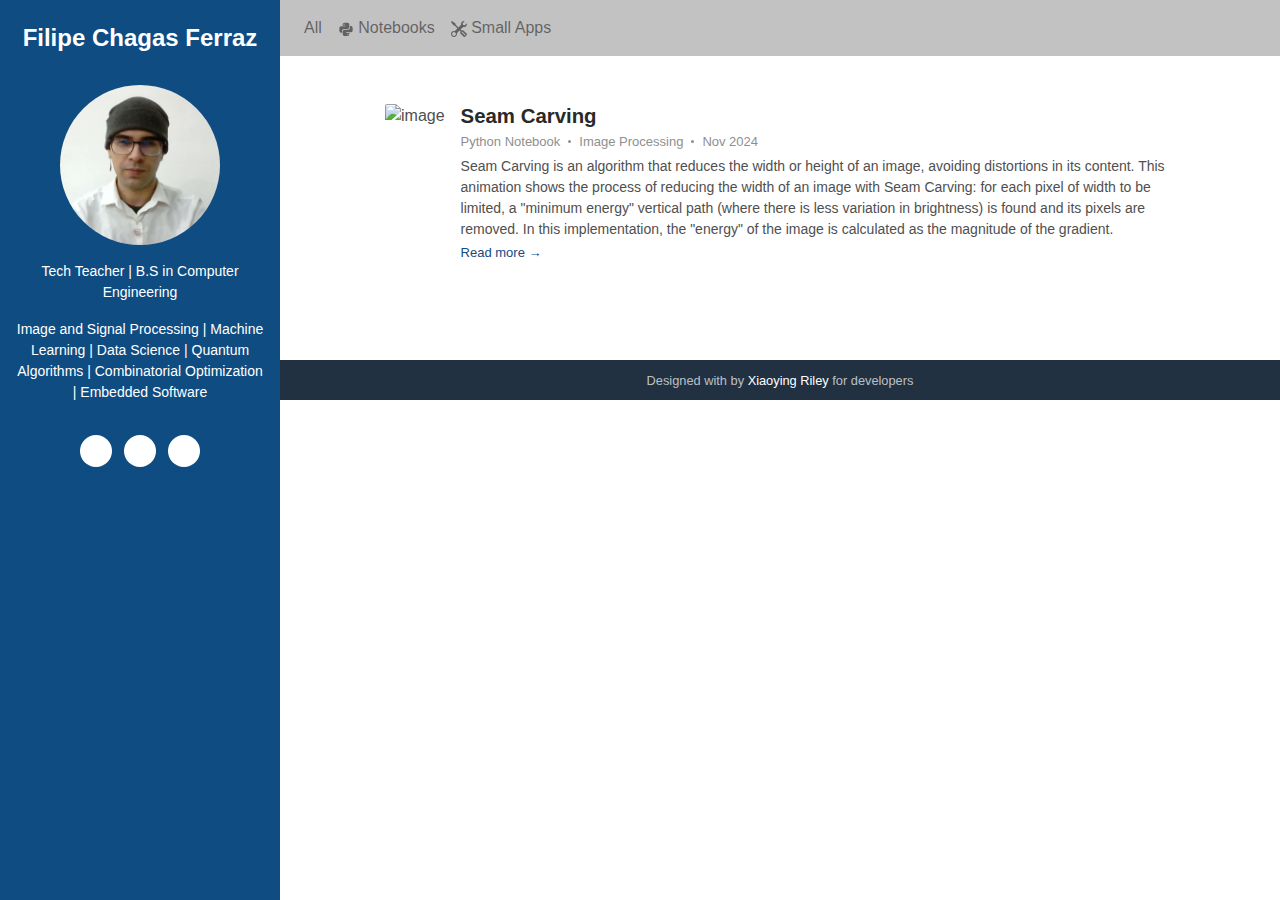
==== website/index.html @ 50ee6783 "Website implemented" ====
<!DOCTYPE html>
<html lang="en"> 
<head>
    <title>
Filipe Chagas Ferraz Website
</title>
    
    <!-- Meta -->
    <meta charset="utf-8">
    <meta http-equiv="X-UA-Compatible" content="IE=edge">
    <meta name="viewport" content="width=device-width, initial-scale=1.0">
    <meta name="description" content="Blog Template">
    <meta name="author" content="Xiaoying Riley at 3rd Wave Media">    
    <link rel="shortcut icon" href="favicon.ico"> 
    
    <!-- FontAwesome JS-->
	<link rel="stylesheet" href="https://cdn.jsdelivr.net/gh/jpswalsh/academicons@1/css/academicons.min.css">
    <script defer src="https://use.fontawesome.com/releases/v5.7.1/js/all.js" integrity="sha384-eVEQC9zshBn0rFj4+TU78eNA19HMNigMviK/PU/FFjLXqa/GKPgX58rvt5Z8PLs7" crossorigin="anonymous"></script>
    
    <!-- Theme CSS -->  
    <link id="theme-style" rel="stylesheet" href="assets/css/theme-1.css">

</head> 

<body>
    <header class="header text-center">	    
	    <h1 class="blog-name pt-lg-4 mb-0"><a href="index.html">Filipe Chagas Ferraz</a></h1>
        
	    <nav class="navbar navbar-expand-lg navbar-dark" >
			<button class="navbar-toggler" type="button" data-toggle="collapse" data-target="#navigation" aria-controls="navigation" aria-expanded="false" aria-label="Toggle navigation">
			<span class="navbar-toggler-icon"></span>
			</button>

			<div id="navigation" class="collapse navbar-collapse flex-column" >
				<div class="profile-section pt-3 pt-lg-0">
				    <img class="profile-image mb-3 rounded-circle mx-auto" src="assets/images/profile.png" alt="image" >			
					
					<div class="bio mb-3">
						<p>Tech Teacher | B.S in Computer Engineering</p>
						<p class="font-weight-lighter">
							Image and Signal Processing | 
							Machine Learning | 
							Data Science | 
							Quantum Algorithms | 
							Combinatorial Optimization | 
							Embedded Software
						</p>
						  
					</div><!--//bio-->

					<ul class="social-list list-inline py-3 mx-auto">
			            <li class="list-inline-item"><a target="_blank" href="https://www.linkedin.com/in/filipe-chagas-ferraz-16a9371b8"><i class="fab fa-linkedin-in fa-fw"></i></a></li>
			            <li class="list-inline-item"><a target="_blank" href="https://github.com/FilipeChagasDev"><i class="fab fa-github-alt fa-fw"></i></a></li>
						<li class="list-inline-item"><a target="_blank" href="http://lattes.cnpq.br/7233761093126361"><i class="ai ai-lattes"></i></a></li>
			        </ul><!--//social-list-->
			        <!--<hr>--> 
				</div><!--//profile-section-->
			</div>
		</nav>
    </header>
    
    <div class="main-wrapper">

		
<nav class="navbar navbar-expand-lg navbar-light bg-light ">
	<!--<a class="navbar-brand" href="#">Contents</a>-->
	<button class="navbar-toggler" type="button" data-toggle="collapse" data-target="#navbarNavDropdown"
		aria-controls="navbarNavDropdown" aria-expanded="false" aria-label="Toggle navigation">
		<span class="navbar-toggler-icon"></span>
	</button>
	<div class="collapse navbar-collapse" id="navbarNavDropdown">
		<ul class="navbar-nav">
			<li class="nav-item">
				<a class="nav-link" href="#" onclick="resetFilters()">
					All
				</a>
			</li>
			<li class="nav-item">
				<a class="nav-link" href="#" onclick="filterContentType('Python Notebook')">
					<svg xmlns="http://www.w3.org/2000/svg" width="1em" height="1em" viewBox="0 0 24 24">
						<path fill="currentColor"
							d="M19.14 7.5A2.86 2.86 0 0 1 22 10.36v3.78A2.86 2.86 0 0 1 19.14 17H12c0 .39.32.96.71.96H17v1.68a2.86 2.86 0 0 1-2.86 2.86H9.86A2.86 2.86 0 0 1 7 19.64v-3.75a2.85 2.85 0 0 1 2.86-2.85h5.25a2.85 2.85 0 0 0 2.85-2.86V7.5zm-4.28 11.79c-.4 0-.72.3-.72.89s.32.71.72.71a.71.71 0 0 0 .71-.71c0-.59-.32-.89-.71-.89m-10-1.79A2.86 2.86 0 0 1 2 14.64v-3.78A2.86 2.86 0 0 1 4.86 8H12c0-.39-.32-.96-.71-.96H7V5.36A2.86 2.86 0 0 1 9.86 2.5h4.28A2.86 2.86 0 0 1 17 5.36v3.75a2.85 2.85 0 0 1-2.86 2.85H8.89a2.85 2.85 0 0 0-2.85 2.86v2.68zM9.14 5.71c.4 0 .72-.3.72-.89s-.32-.71-.72-.71c-.39 0-.71.12-.71.71s.32.89.71.89" />
					</svg>
					Notebooks
				</a>
			</li>
			<li class="nav-item">
				<a class="nav-link" href="#" onclick="filterContentType('Small App')">
					<svg xmlns="http://www.w3.org/2000/svg" width="16" height="16" fill="currentColor"
						class="bi bi-tools" viewBox="0 0 16 16">
						<path
							d="M1 0 0 1l2.2 3.081a1 1 0 0 0 .815.419h.07a1 1 0 0 1 .708.293l2.675 2.675-2.617 2.654A3.003 3.003 0 0 0 0 13a3 3 0 1 0 5.878-.851l2.654-2.617.968.968-.305.914a1 1 0 0 0 .242 1.023l3.27 3.27a.997.997 0 0 0 1.414 0l1.586-1.586a.997.997 0 0 0 0-1.414l-3.27-3.27a1 1 0 0 0-1.023-.242L10.5 9.5l-.96-.96 2.68-2.643A3.005 3.005 0 0 0 16 3q0-.405-.102-.777l-2.14 2.141L12 4l-.364-1.757L13.777.102a3 3 0 0 0-3.675 3.68L7.462 6.46 4.793 3.793a1 1 0 0 1-.293-.707v-.071a1 1 0 0 0-.419-.814zm9.646 10.646a.5.5 0 0 1 .708 0l2.914 2.915a.5.5 0 0 1-.707.707l-2.915-2.914a.5.5 0 0 1 0-.708M3 11l.471.242.529.026.287.445.445.287.026.529L5 13l-.242.471-.026.529-.445.287-.287.445-.529.026L3 15l-.471-.242L2 14.732l-.287-.445L1.268 14l-.026-.529L1 13l.242-.471.026-.529.445-.287.287-.445.529-.026z" />
					</svg>
					Small Apps
				</a>
			</li>
			<!--
		<li class="nav-item dropdown">
		  <a class="nav-link dropdown-toggle" href="#" role="button" data-toggle="dropdown" aria-expanded="false">
			Dropdown link
		  </a>
		  <div class="dropdown-menu">
			<a class="dropdown-item" href="#">Action</a>
			<a class="dropdown-item" href="#">Another action</a>
			<a class="dropdown-item" href="#">Something else here</a>
		  </div>
		</li>
		-->
		</ul>
	</div>
</nav>


<section class="blog-list px-3 py-5 p-md-5" id="notebooks">
	<div class="container" id="posts">
		
		<div class="item mb-5 post" id="post_0" contenttype="Python Notebook"
			contenttopic="Image Processing">
			<div class="media">
				<img class="mr-3 img-fluid post-thumb d-none d-md-flex" src="https://github.com/FilipeChagasDev/FilipeChagasDev/blob/main/notebooks/seam-carving/output/seam-carving-filipe.gif?raw=true" alt="image">
				<div class="media-body">
					<h3 class="title mb-1"><a target="_blank" href="https://github.com/FilipeChagasDev/FilipeChagasDev/blob/main/notebooks/seam-carving/seam-carving-filipe.ipynb">Seam Carving</a></h3>
					<div class="meta mb-1"><span>Python Notebook</span><span class="time">Image
							Processing</span><span><a>Nov 2024</a></span></div>
					<div class="intro">Seam Carving is an algorithm that reduces the width or height of an image, avoiding distortions in its content. This animation shows the process of reducing the width of an image with Seam Carving: for each pixel of width to be limited, a "minimum energy" vertical path (where there is less variation in brightness) is found and its pixels are removed. In this implementation, the "energy" of the image is calculated as the magnitude of the gradient.</div>
					<a class="more-link" target="_blank" href="https://github.com/FilipeChagasDev/FilipeChagasDev/blob/main/notebooks/seam-carving/seam-carving-filipe.ipynb">Read more &rarr;</a>
				</div><!--//media-body-->
			</div><!--//media-->
		</div><!--//item-->
		
	</div>
</section>


	    <footer class="footer text-center py-2 theme-bg-dark">
	        <!--/* This template is released under the Creative Commons Attribution 3.0 License. Please keep the attribution link below when using for your own project. Thank you for your support. :) If you'd like to use the template without the attribution, you can buy the commercial license via our website: themes.3rdwavemedia.com */-->
                <small class="copyright">Designed with <i class="fas fa-heart" style="color: #fb866a;"></i> by <a href="http://themes.3rdwavemedia.com" target="_blank">Xiaoying Riley</a> for developers</small>
	    </footer>

    </div><!--//main-wrapper-->
       
    <!-- Javascript -->          
	<script src="https://cdn.jsdelivr.net/npm/jquery@3.5.1/dist/jquery.slim.min.js" integrity="sha384-DfXdz2htPH0lsSSs5nCTpuj/zy4C+OGpamoFVy38MVBnE+IbbVYUew+OrCXaRkfj" crossorigin="anonymous"></script>
	<script src="https://cdn.jsdelivr.net/npm/popper.js@1.16.1/dist/umd/popper.min.js" integrity="sha384-9/reFTGAW83EW2RDu2S0VKaIzap3H66lZH81PoYlFhbGU+6BZp6G7niu735Sk7lN" crossorigin="anonymous"></script>
	<script src="https://cdn.jsdelivr.net/npm/bootstrap@4.6.2/dist/js/bootstrap.min.js" integrity="sha384-+sLIOodYLS7CIrQpBjl+C7nPvqq+FbNUBDunl/OZv93DB7Ln/533i8e/mZXLi/P+" crossorigin="anonymous"></script>
	
<script>
	const original_posts = document.getElementsByClassName('post');
	let posts = [];

	for (let i = 0; i < original_posts.length; i++) {
		posts.push(original_posts[i].cloneNode(true));
	}

	function filterContentType(contenttype) {
		document.getElementById('posts').innerHTML = '';
		for (let i = 0; i < posts.length; i++) {
			if (posts[i].getAttribute('contenttype') === contenttype) {
				document.getElementById('posts').appendChild(posts[i]);
			}
		}
	}

	function resetFilters() {
		document.getElementById('posts').innerHTML = '';
		for (let i = 0; i < posts.length; i++) {
			document.getElementById('posts').appendChild(posts[i]);
		}
	}
</script>

</body>
</html>
---- website/assets/css/theme-1.css ----
@charset "UTF-8";
/*************************** Theme Colours****************************/
/*************************** Variables Section. *****************************/
/*************************** Import Bootstrap  *****************************/
/*!
 * Bootstrap v4.3.0 (https://getbootstrap.com/)
 * Copyright 2011-2019 The Bootstrap Authors
 * Copyright 2011-2019 Twitter, Inc.
 * Licensed under MIT (https://github.com/twbs/bootstrap/blob/master/LICENSE)
 */
:root {
  --blue: #007bff;
  --indigo: #6610f2;
  --purple: #6f42c1;
  --pink: #e83e8c;
  --red: #dc3545;
  --orange: #fd7e14;
  --yellow: #ffc107;
  --green: #28a745;
  --teal: #20c997;
  --cyan: #17a2b8;
  --white: #fff;
  --gray: rgb(117.5, 117.5, 117.5);
  --gray-dark: rgb(66.5, 66.5, 66.5);
  --primary: #0f4c81;
  --secondary: rgb(79.25, 79.25, 79.25);
  --success: #28a745;
  --info: #17a2b8;
  --warning: #ffc107;
  --danger: #dc3545;
  --light: #c2c2c2;
  --dark: rgb(66.5, 66.5, 66.5);
  --breakpoint-xs: 0;
  --breakpoint-sm: 576px;
  --breakpoint-md: 768px;
  --breakpoint-lg: 992px;
  --breakpoint-xl: 1200px;
  --font-family-sans-serif: -apple-system, BlinkMacSystemFont, "Segoe UI", Roboto, "Helvetica Neue", Arial, "Noto Sans", sans-serif, "Apple Color Emoji", "Segoe UI Emoji", "Segoe UI Symbol", "Noto Color Emoji";
  --font-family-monospace: SFMono-Regular, Menlo, Monaco, Consolas, "Liberation Mono", "Courier New", monospace;
}

*,
*::before,
*::after {
  box-sizing: border-box;
}

html {
  font-family: sans-serif;
  line-height: 1.15;
  -webkit-text-size-adjust: 100%;
  -webkit-tap-highlight-color: rgba(0, 0, 0, 0);
}

article, aside, figcaption, figure, footer, header, hgroup, main, nav, section {
  display: block;
}

body {
  margin: 0;
  font-family: -apple-system, BlinkMacSystemFont, "Segoe UI", Roboto, "Helvetica Neue", Arial, "Noto Sans", sans-serif, "Apple Color Emoji", "Segoe UI Emoji", "Segoe UI Symbol", "Noto Color Emoji";
  font-size: 1rem;
  font-weight: 400;
  line-height: 1.5;
  color: #292929;
  text-align: left;
  background-color: #fff;
}

[tabindex="-1"]:focus {
  outline: 0 !important;
}

hr {
  box-sizing: content-box;
  height: 0;
  overflow: visible;
}

h1, h2, h3, h4, h5, h6 {
  margin-top: 0;
  margin-bottom: 0.5rem;
}

p {
  margin-top: 0;
  margin-bottom: 1rem;
}

abbr[title],
abbr[data-original-title] {
  text-decoration: underline;
  text-decoration: underline dotted;
  cursor: help;
  border-bottom: 0;
  text-decoration-skip-ink: none;
}

address {
  margin-bottom: 1rem;
  font-style: normal;
  line-height: inherit;
}

ol,
ul,
dl {
  margin-top: 0;
  margin-bottom: 1rem;
}

ol ol,
ul ul,
ol ul,
ul ol {
  margin-bottom: 0;
}

dt {
  font-weight: 700;
}

dd {
  margin-bottom: 0.5rem;
  margin-left: 0;
}

blockquote {
  margin: 0 0 1rem;
}

b,
strong {
  font-weight: bolder;
}

small {
  font-size: 80%;
}

sub,
sup {
  position: relative;
  font-size: 75%;
  line-height: 0;
  vertical-align: baseline;
}

sub {
  bottom: -0.25em;
}

sup {
  top: -0.5em;
}

a {
  color: #0f4c81;
  text-decoration: none;
  background-color: transparent;
}
a:hover {
  color: rgb(7.03125, 35.625, 60.46875);
  text-decoration: underline;
}

a:not([href]):not([tabindex]) {
  color: inherit;
  text-decoration: none;
}
a:not([href]):not([tabindex]):hover, a:not([href]):not([tabindex]):focus {
  color: inherit;
  text-decoration: none;
}
a:not([href]):not([tabindex]):focus {
  outline: 0;
}

pre,
code,
kbd,
samp {
  font-family: SFMono-Regular, Menlo, Monaco, Consolas, "Liberation Mono", "Courier New", monospace;
  font-size: 1em;
}

pre {
  margin-top: 0;
  margin-bottom: 1rem;
  overflow: auto;
}

figure {
  margin: 0 0 1rem;
}

img {
  vertical-align: middle;
  border-style: none;
}

svg {
  overflow: hidden;
  vertical-align: middle;
}

table {
  border-collapse: collapse;
}

caption {
  padding-top: 0.75rem;
  padding-bottom: 0.75rem;
  color: rgb(117.5, 117.5, 117.5);
  text-align: left;
  caption-side: bottom;
}

th {
  text-align: inherit;
}

label {
  display: inline-block;
  margin-bottom: 0.5rem;
}

button {
  border-radius: 0;
}

button:focus {
  outline: 1px dotted;
  outline: 5px auto -webkit-focus-ring-color;
}

input,
button,
select,
optgroup,
textarea {
  margin: 0;
  font-family: inherit;
  font-size: inherit;
  line-height: inherit;
}

button,
input {
  overflow: visible;
}

button,
select {
  text-transform: none;
}

select {
  word-wrap: normal;
}

button,
[type=button],
[type=reset],
[type=submit] {
  -webkit-appearance: button;
}

button:not(:disabled),
[type=button]:not(:disabled),
[type=reset]:not(:disabled),
[type=submit]:not(:disabled) {
  cursor: pointer;
}

button::-moz-focus-inner,
[type=button]::-moz-focus-inner,
[type=reset]::-moz-focus-inner,
[type=submit]::-moz-focus-inner {
  padding: 0;
  border-style: none;
}

input[type=radio],
input[type=checkbox] {
  box-sizing: border-box;
  padding: 0;
}

input[type=date],
input[type=time],
input[type=datetime-local],
input[type=month] {
  -webkit-appearance: listbox;
}

textarea {
  overflow: auto;
  resize: vertical;
}

fieldset {
  min-width: 0;
  padding: 0;
  margin: 0;
  border: 0;
}

legend {
  display: block;
  width: 100%;
  max-width: 100%;
  padding: 0;
  margin-bottom: 0.5rem;
  font-size: 1.5rem;
  line-height: inherit;
  color: inherit;
  white-space: normal;
}

progress {
  vertical-align: baseline;
}

[type=number]::-webkit-inner-spin-button,
[type=number]::-webkit-outer-spin-button {
  height: auto;
}

[type=search] {
  outline-offset: -2px;
  -webkit-appearance: none;
}

[type=search]::-webkit-search-decoration {
  -webkit-appearance: none;
}

::-webkit-file-upload-button {
  font: inherit;
  -webkit-appearance: button;
}

output {
  display: inline-block;
}

summary {
  display: list-item;
  cursor: pointer;
}

template {
  display: none;
}

[hidden] {
  display: none !important;
}

h1, h2, h3, h4, h5, h6,
.h1, .h2, .h3, .h4, .h5, .h6 {
  margin-bottom: 0.5rem;
  font-weight: 500;
  line-height: 1.2;
}

h1, .h1 {
  font-size: 2.5rem;
}

h2, .h2 {
  font-size: 2rem;
}

h3, .h3 {
  font-size: 1.75rem;
}

h4, .h4 {
  font-size: 1.5rem;
}

h5, .h5 {
  font-size: 1.25rem;
}

h6, .h6 {
  font-size: 1rem;
}

.lead {
  font-size: 1.25rem;
  font-weight: 300;
}

.display-1 {
  font-size: 6rem;
  font-weight: 300;
  line-height: 1.2;
}

.display-2 {
  font-size: 5.5rem;
  font-weight: 300;
  line-height: 1.2;
}

.display-3 {
  font-size: 4.5rem;
  font-weight: 300;
  line-height: 1.2;
}

.display-4 {
  font-size: 3.5rem;
  font-weight: 300;
  line-height: 1.2;
}

hr {
  margin-top: 1rem;
  margin-bottom: 1rem;
  border: 0;
  border-top: 1px solid rgba(0, 0, 0, 0.1);
}

small,
.small {
  font-size: 80%;
  font-weight: 400;
}

mark,
.mark {
  padding: 0.2em;
  background-color: #fcf8e3;
}

.list-unstyled {
  padding-left: 0;
  list-style: none;
}

.list-inline {
  padding-left: 0;
  list-style: none;
}

.list-inline-item {
  display: inline-block;
}
.list-inline-item:not(:last-child) {
  margin-right: 0.5rem;
}

.initialism {
  font-size: 90%;
  text-transform: uppercase;
}

.blockquote {
  margin-bottom: 1rem;
  font-size: 1.25rem;
}

.blockquote-footer {
  display: block;
  font-size: 80%;
  color: rgb(117.5, 117.5, 117.5);
}
.blockquote-footer::before {
  content: "— ";
}

.img-fluid {
  max-width: 100%;
  height: auto;
}

.img-thumbnail {
  padding: 0.25rem;
  background-color: #fff;
  border: 1px solid rgb(168.5, 168.5, 168.5);
  border-radius: 0.25rem;
  max-width: 100%;
  height: auto;
}

.figure {
  display: inline-block;
}

.figure-img {
  margin-bottom: 0.5rem;
  line-height: 1;
}

.figure-caption {
  font-size: 90%;
  color: rgb(117.5, 117.5, 117.5);
}

code {
  font-size: 87.5%;
  color: #e83e8c;
  word-break: break-word;
}
a > code {
  color: inherit;
}

kbd {
  padding: 0.2rem 0.4rem;
  font-size: 87.5%;
  color: #fff;
  background-color: #292929;
  border-radius: 0.2rem;
}
kbd kbd {
  padding: 0;
  font-size: 100%;
  font-weight: 700;
}

pre {
  display: block;
  font-size: 87.5%;
  color: #292929;
}
pre code {
  font-size: inherit;
  color: inherit;
  word-break: normal;
}

.pre-scrollable {
  max-height: 340px;
  overflow-y: scroll;
}

.container {
  width: 100%;
  padding-right: 15px;
  padding-left: 15px;
  margin-right: auto;
  margin-left: auto;
}
@media (min-width: 576px) {
  .container {
    max-width: 540px;
  }
}
@media (min-width: 768px) {
  .container {
    max-width: 720px;
  }
}
@media (min-width: 992px) {
  .container {
    max-width: 960px;
  }
}
@media (min-width: 1200px) {
  .container {
    max-width: 1140px;
  }
}

.container-fluid {
  width: 100%;
  padding-right: 15px;
  padding-left: 15px;
  margin-right: auto;
  margin-left: auto;
}

.row {
  display: flex;
  flex-wrap: wrap;
  margin-right: -15px;
  margin-left: -15px;
}

.no-gutters {
  margin-right: 0;
  margin-left: 0;
}
.no-gutters > .col,
.no-gutters > [class*=col-] {
  padding-right: 0;
  padding-left: 0;
}

.col-xl,
.col-xl-auto, .col-xl-12, .col-xl-11, .col-xl-10, .col-xl-9, .col-xl-8, .col-xl-7, .col-xl-6, .col-xl-5, .col-xl-4, .col-xl-3, .col-xl-2, .col-xl-1, .col-lg,
.col-lg-auto, .col-lg-12, .col-lg-11, .col-lg-10, .col-lg-9, .col-lg-8, .col-lg-7, .col-lg-6, .col-lg-5, .col-lg-4, .col-lg-3, .col-lg-2, .col-lg-1, .col-md,
.col-md-auto, .col-md-12, .col-md-11, .col-md-10, .col-md-9, .col-md-8, .col-md-7, .col-md-6, .col-md-5, .col-md-4, .col-md-3, .col-md-2, .col-md-1, .col-sm,
.col-sm-auto, .col-sm-12, .col-sm-11, .col-sm-10, .col-sm-9, .col-sm-8, .col-sm-7, .col-sm-6, .col-sm-5, .col-sm-4, .col-sm-3, .col-sm-2, .col-sm-1, .col,
.col-auto, .col-12, .col-11, .col-10, .col-9, .col-8, .col-7, .col-6, .col-5, .col-4, .col-3, .col-2, .col-1 {
  position: relative;
  width: 100%;
  padding-right: 15px;
  padding-left: 15px;
}

.col {
  flex-basis: 0;
  flex-grow: 1;
  max-width: 100%;
}

.col-auto {
  flex: 0 0 auto;
  width: auto;
  max-width: 100%;
}

.col-1 {
  flex: 0 0 8.3333333333%;
  max-width: 8.3333333333%;
}

.col-2 {
  flex: 0 0 16.6666666667%;
  max-width: 16.6666666667%;
}

.col-3 {
  flex: 0 0 25%;
  max-width: 25%;
}

.col-4 {
  flex: 0 0 33.3333333333%;
  max-width: 33.3333333333%;
}

.col-5 {
  flex: 0 0 41.6666666667%;
  max-width: 41.6666666667%;
}

.col-6 {
  flex: 0 0 50%;
  max-width: 50%;
}

.col-7 {
  flex: 0 0 58.3333333333%;
  max-width: 58.3333333333%;
}

.col-8 {
  flex: 0 0 66.6666666667%;
  max-width: 66.6666666667%;
}

.col-9 {
  flex: 0 0 75%;
  max-width: 75%;
}

.col-10 {
  flex: 0 0 83.3333333333%;
  max-width: 83.3333333333%;
}

.col-11 {
  flex: 0 0 91.6666666667%;
  max-width: 91.6666666667%;
}

.col-12 {
  flex: 0 0 100%;
  max-width: 100%;
}

.order-first {
  order: -1;
}

.order-last {
  order: 13;
}

.order-0 {
  order: 0;
}

.order-1 {
  order: 1;
}

.order-2 {
  order: 2;
}

.order-3 {
  order: 3;
}

.order-4 {
  order: 4;
}

.order-5 {
  order: 5;
}

.order-6 {
  order: 6;
}

.order-7 {
  order: 7;
}

.order-8 {
  order: 8;
}

.order-9 {
  order: 9;
}

.order-10 {
  order: 10;
}

.order-11 {
  order: 11;
}

.order-12 {
  order: 12;
}

.offset-1 {
  margin-left: 8.3333333333%;
}

.offset-2 {
  margin-left: 16.6666666667%;
}

.offset-3 {
  margin-left: 25%;
}

.offset-4 {
  margin-left: 33.3333333333%;
}

.offset-5 {
  margin-left: 41.6666666667%;
}

.offset-6 {
  margin-left: 50%;
}

.offset-7 {
  margin-left: 58.3333333333%;
}

.offset-8 {
  margin-left: 66.6666666667%;
}

.offset-9 {
  margin-left: 75%;
}

.offset-10 {
  margin-left: 83.3333333333%;
}

.offset-11 {
  margin-left: 91.6666666667%;
}

@media (min-width: 576px) {
  .col-sm {
    flex-basis: 0;
    flex-grow: 1;
    max-width: 100%;
  }
  .col-sm-auto {
    flex: 0 0 auto;
    width: auto;
    max-width: 100%;
  }
  .col-sm-1 {
    flex: 0 0 8.3333333333%;
    max-width: 8.3333333333%;
  }
  .col-sm-2 {
    flex: 0 0 16.6666666667%;
    max-width: 16.6666666667%;
  }
  .col-sm-3 {
    flex: 0 0 25%;
    max-width: 25%;
  }
  .col-sm-4 {
    flex: 0 0 33.3333333333%;
    max-width: 33.3333333333%;
  }
  .col-sm-5 {
    flex: 0 0 41.6666666667%;
    max-width: 41.6666666667%;
  }
  .col-sm-6 {
    flex: 0 0 50%;
    max-width: 50%;
  }
  .col-sm-7 {
    flex: 0 0 58.3333333333%;
    max-width: 58.3333333333%;
  }
  .col-sm-8 {
    flex: 0 0 66.6666666667%;
    max-width: 66.6666666667%;
  }
  .col-sm-9 {
    flex: 0 0 75%;
    max-width: 75%;
  }
  .col-sm-10 {
    flex: 0 0 83.3333333333%;
    max-width: 83.3333333333%;
  }
  .col-sm-11 {
    flex: 0 0 91.6666666667%;
    max-width: 91.6666666667%;
  }
  .col-sm-12 {
    flex: 0 0 100%;
    max-width: 100%;
  }
  .order-sm-first {
    order: -1;
  }
  .order-sm-last {
    order: 13;
  }
  .order-sm-0 {
    order: 0;
  }
  .order-sm-1 {
    order: 1;
  }
  .order-sm-2 {
    order: 2;
  }
  .order-sm-3 {
    order: 3;
  }
  .order-sm-4 {
    order: 4;
  }
  .order-sm-5 {
    order: 5;
  }
  .order-sm-6 {
    order: 6;
  }
  .order-sm-7 {
    order: 7;
  }
  .order-sm-8 {
    order: 8;
  }
  .order-sm-9 {
    order: 9;
  }
  .order-sm-10 {
    order: 10;
  }
  .order-sm-11 {
    order: 11;
  }
  .order-sm-12 {
    order: 12;
  }
  .offset-sm-0 {
    margin-left: 0;
  }
  .offset-sm-1 {
    margin-left: 8.3333333333%;
  }
  .offset-sm-2 {
    margin-left: 16.6666666667%;
  }
  .offset-sm-3 {
    margin-left: 25%;
  }
  .offset-sm-4 {
    margin-left: 33.3333333333%;
  }
  .offset-sm-5 {
    margin-left: 41.6666666667%;
  }
  .offset-sm-6 {
    margin-left: 50%;
  }
  .offset-sm-7 {
    margin-left: 58.3333333333%;
  }
  .offset-sm-8 {
    margin-left: 66.6666666667%;
  }
  .offset-sm-9 {
    margin-left: 75%;
  }
  .offset-sm-10 {
    margin-left: 83.3333333333%;
  }
  .offset-sm-11 {
    margin-left: 91.6666666667%;
  }
}
@media (min-width: 768px) {
  .col-md {
    flex-basis: 0;
    flex-grow: 1;
    max-width: 100%;
  }
  .col-md-auto {
    flex: 0 0 auto;
    width: auto;
    max-width: 100%;
  }
  .col-md-1 {
    flex: 0 0 8.3333333333%;
    max-width: 8.3333333333%;
  }
  .col-md-2 {
    flex: 0 0 16.6666666667%;
    max-width: 16.6666666667%;
  }
  .col-md-3 {
    flex: 0 0 25%;
    max-width: 25%;
  }
  .col-md-4 {
    flex: 0 0 33.3333333333%;
    max-width: 33.3333333333%;
  }
  .col-md-5 {
    flex: 0 0 41.6666666667%;
    max-width: 41.6666666667%;
  }
  .col-md-6 {
    flex: 0 0 50%;
    max-width: 50%;
  }
  .col-md-7 {
    flex: 0 0 58.3333333333%;
    max-width: 58.3333333333%;
  }
  .col-md-8 {
    flex: 0 0 66.6666666667%;
    max-width: 66.6666666667%;
  }
  .col-md-9 {
    flex: 0 0 75%;
    max-width: 75%;
  }
  .col-md-10 {
    flex: 0 0 83.3333333333%;
    max-width: 83.3333333333%;
  }
  .col-md-11 {
    flex: 0 0 91.6666666667%;
    max-width: 91.6666666667%;
  }
  .col-md-12 {
    flex: 0 0 100%;
    max-width: 100%;
  }
  .order-md-first {
    order: -1;
  }
  .order-md-last {
    order: 13;
  }
  .order-md-0 {
    order: 0;
  }
  .order-md-1 {
    order: 1;
  }
  .order-md-2 {
    order: 2;
  }
  .order-md-3 {
    order: 3;
  }
  .order-md-4 {
    order: 4;
  }
  .order-md-5 {
    order: 5;
  }
  .order-md-6 {
    order: 6;
  }
  .order-md-7 {
    order: 7;
  }
  .order-md-8 {
    order: 8;
  }
  .order-md-9 {
    order: 9;
  }
  .order-md-10 {
    order: 10;
  }
  .order-md-11 {
    order: 11;
  }
  .order-md-12 {
    order: 12;
  }
  .offset-md-0 {
    margin-left: 0;
  }
  .offset-md-1 {
    margin-left: 8.3333333333%;
  }
  .offset-md-2 {
    margin-left: 16.6666666667%;
  }
  .offset-md-3 {
    margin-left: 25%;
  }
  .offset-md-4 {
    margin-left: 33.3333333333%;
  }
  .offset-md-5 {
    margin-left: 41.6666666667%;
  }
  .offset-md-6 {
    margin-left: 50%;
  }
  .offset-md-7 {
    margin-left: 58.3333333333%;
  }
  .offset-md-8 {
    margin-left: 66.6666666667%;
  }
  .offset-md-9 {
    margin-left: 75%;
  }
  .offset-md-10 {
    margin-left: 83.3333333333%;
  }
  .offset-md-11 {
    margin-left: 91.6666666667%;
  }
}
@media (min-width: 992px) {
  .col-lg {
    flex-basis: 0;
    flex-grow: 1;
    max-width: 100%;
  }
  .col-lg-auto {
    flex: 0 0 auto;
    width: auto;
    max-width: 100%;
  }
  .col-lg-1 {
    flex: 0 0 8.3333333333%;
    max-width: 8.3333333333%;
  }
  .col-lg-2 {
    flex: 0 0 16.6666666667%;
    max-width: 16.6666666667%;
  }
  .col-lg-3 {
    flex: 0 0 25%;
    max-width: 25%;
  }
  .col-lg-4 {
    flex: 0 0 33.3333333333%;
    max-width: 33.3333333333%;
  }
  .col-lg-5 {
    flex: 0 0 41.6666666667%;
    max-width: 41.6666666667%;
  }
  .col-lg-6 {
    flex: 0 0 50%;
    max-width: 50%;
  }
  .col-lg-7 {
    flex: 0 0 58.3333333333%;
    max-width: 58.3333333333%;
  }
  .col-lg-8 {
    flex: 0 0 66.6666666667%;
    max-width: 66.6666666667%;
  }
  .col-lg-9 {
    flex: 0 0 75%;
    max-width: 75%;
  }
  .col-lg-10 {
    flex: 0 0 83.3333333333%;
    max-width: 83.3333333333%;
  }
  .col-lg-11 {
    flex: 0 0 91.6666666667%;
    max-width: 91.6666666667%;
  }
  .col-lg-12 {
    flex: 0 0 100%;
    max-width: 100%;
  }
  .order-lg-first {
    order: -1;
  }
  .order-lg-last {
    order: 13;
  }
  .order-lg-0 {
    order: 0;
  }
  .order-lg-1 {
    order: 1;
  }
  .order-lg-2 {
    order: 2;
  }
  .order-lg-3 {
    order: 3;
  }
  .order-lg-4 {
    order: 4;
  }
  .order-lg-5 {
    order: 5;
  }
  .order-lg-6 {
    order: 6;
  }
  .order-lg-7 {
    order: 7;
  }
  .order-lg-8 {
    order: 8;
  }
  .order-lg-9 {
    order: 9;
  }
  .order-lg-10 {
    order: 10;
  }
  .order-lg-11 {
    order: 11;
  }
  .order-lg-12 {
    order: 12;
  }
  .offset-lg-0 {
    margin-left: 0;
  }
  .offset-lg-1 {
    margin-left: 8.3333333333%;
  }
  .offset-lg-2 {
    margin-left: 16.6666666667%;
  }
  .offset-lg-3 {
    margin-left: 25%;
  }
  .offset-lg-4 {
    margin-left: 33.3333333333%;
  }
  .offset-lg-5 {
    margin-left: 41.6666666667%;
  }
  .offset-lg-6 {
    margin-left: 50%;
  }
  .offset-lg-7 {
    margin-left: 58.3333333333%;
  }
  .offset-lg-8 {
    margin-left: 66.6666666667%;
  }
  .offset-lg-9 {
    margin-left: 75%;
  }
  .offset-lg-10 {
    margin-left: 83.3333333333%;
  }
  .offset-lg-11 {
    margin-left: 91.6666666667%;
  }
}
@media (min-width: 1200px) {
  .col-xl {
    flex-basis: 0;
    flex-grow: 1;
    max-width: 100%;
  }
  .col-xl-auto {
    flex: 0 0 auto;
    width: auto;
    max-width: 100%;
  }
  .col-xl-1 {
    flex: 0 0 8.3333333333%;
    max-width: 8.3333333333%;
  }
  .col-xl-2 {
    flex: 0 0 16.6666666667%;
    max-width: 16.6666666667%;
  }
  .col-xl-3 {
    flex: 0 0 25%;
    max-width: 25%;
  }
  .col-xl-4 {
    flex: 0 0 33.3333333333%;
    max-width: 33.3333333333%;
  }
  .col-xl-5 {
    flex: 0 0 41.6666666667%;
    max-width: 41.6666666667%;
  }
  .col-xl-6 {
    flex: 0 0 50%;
    max-width: 50%;
  }
  .col-xl-7 {
    flex: 0 0 58.3333333333%;
    max-width: 58.3333333333%;
  }
  .col-xl-8 {
    flex: 0 0 66.6666666667%;
    max-width: 66.6666666667%;
  }
  .col-xl-9 {
    flex: 0 0 75%;
    max-width: 75%;
  }
  .col-xl-10 {
    flex: 0 0 83.3333333333%;
    max-width: 83.3333333333%;
  }
  .col-xl-11 {
    flex: 0 0 91.6666666667%;
    max-width: 91.6666666667%;
  }
  .col-xl-12 {
    flex: 0 0 100%;
    max-width: 100%;
  }
  .order-xl-first {
    order: -1;
  }
  .order-xl-last {
    order: 13;
  }
  .order-xl-0 {
    order: 0;
  }
  .order-xl-1 {
    order: 1;
  }
  .order-xl-2 {
    order: 2;
  }
  .order-xl-3 {
    order: 3;
  }
  .order-xl-4 {
    order: 4;
  }
  .order-xl-5 {
    order: 5;
  }
  .order-xl-6 {
    order: 6;
  }
  .order-xl-7 {
    order: 7;
  }
  .order-xl-8 {
    order: 8;
  }
  .order-xl-9 {
    order: 9;
  }
  .order-xl-10 {
    order: 10;
  }
  .order-xl-11 {
    order: 11;
  }
  .order-xl-12 {
    order: 12;
  }
  .offset-xl-0 {
    margin-left: 0;
  }
  .offset-xl-1 {
    margin-left: 8.3333333333%;
  }
  .offset-xl-2 {
    margin-left: 16.6666666667%;
  }
  .offset-xl-3 {
    margin-left: 25%;
  }
  .offset-xl-4 {
    margin-left: 33.3333333333%;
  }
  .offset-xl-5 {
    margin-left: 41.6666666667%;
  }
  .offset-xl-6 {
    margin-left: 50%;
  }
  .offset-xl-7 {
    margin-left: 58.3333333333%;
  }
  .offset-xl-8 {
    margin-left: 66.6666666667%;
  }
  .offset-xl-9 {
    margin-left: 75%;
  }
  .offset-xl-10 {
    margin-left: 83.3333333333%;
  }
  .offset-xl-11 {
    margin-left: 91.6666666667%;
  }
}
.table {
  width: 100%;
  margin-bottom: 1rem;
  color: #292929;
}
.table th,
.table td {
  padding: 0.75rem;
  vertical-align: top;
  border-top: 1px solid rgb(168.5, 168.5, 168.5);
}
.table thead th {
  vertical-align: bottom;
  border-bottom: 2px solid rgb(168.5, 168.5, 168.5);
}
.table tbody + tbody {
  border-top: 2px solid rgb(168.5, 168.5, 168.5);
}

.table-sm th,
.table-sm td {
  padding: 0.3rem;
}

.table-bordered {
  border: 1px solid rgb(168.5, 168.5, 168.5);
}
.table-bordered th,
.table-bordered td {
  border: 1px solid rgb(168.5, 168.5, 168.5);
}
.table-bordered thead th,
.table-bordered thead td {
  border-bottom-width: 2px;
}

.table-borderless th,
.table-borderless td,
.table-borderless thead th,
.table-borderless tbody + tbody {
  border: 0;
}

.table-striped tbody tr:nth-of-type(odd) {
  background-color: rgba(0, 0, 0, 0.05);
}

.table-hover tbody tr:hover {
  color: #292929;
  background-color: rgba(0, 0, 0, 0.075);
}

.table-primary,
.table-primary > th,
.table-primary > td {
  background-color: rgb(187.8, 204.88, 219.72);
}
.table-primary th,
.table-primary td,
.table-primary thead th,
.table-primary tbody + tbody {
  border-color: rgb(130.2, 161.92, 189.48);
}

.table-hover .table-primary:hover {
  background-color: rgb(171.0786885246, 192.4086885246, 210.9413114754);
}
.table-hover .table-primary:hover > td,
.table-hover .table-primary:hover > th {
  background-color: rgb(171.0786885246, 192.4086885246, 210.9413114754);
}

.table-secondary,
.table-secondary > th,
.table-secondary > td {
  background-color: rgb(205.79, 205.79, 205.79);
}
.table-secondary th,
.table-secondary td,
.table-secondary thead th,
.table-secondary tbody + tbody {
  border-color: rgb(163.61, 163.61, 163.61);
}

.table-hover .table-secondary:hover {
  background-color: rgb(193.04, 193.04, 193.04);
}
.table-hover .table-secondary:hover > td,
.table-hover .table-secondary:hover > th {
  background-color: rgb(193.04, 193.04, 193.04);
}

.table-success,
.table-success > th,
.table-success > td {
  background-color: rgb(194.8, 230.36, 202.92);
}
.table-success th,
.table-success td,
.table-success thead th,
.table-success tbody + tbody {
  border-color: rgb(143.2, 209.24, 158.28);
}

.table-hover .table-success:hover {
  background-color: rgb(176.7059405941, 222.9540594059, 187.2665346535);
}
.table-hover .table-success:hover > td,
.table-hover .table-success:hover > th {
  background-color: rgb(176.7059405941, 222.9540594059, 187.2665346535);
}

.table-info,
.table-info > th,
.table-info > td {
  background-color: rgb(190.04, 228.96, 235.12);
}
.table-info th,
.table-info td,
.table-info thead th,
.table-info tbody + tbody {
  border-color: rgb(134.36, 206.64, 218.08);
}

.table-hover .table-info:hover {
  background-color: rgb(170.5152475248, 221.1332673267, 229.1447524752);
}
.table-hover .table-info:hover > td,
.table-hover .table-info:hover > th {
  background-color: rgb(170.5152475248, 221.1332673267, 229.1447524752);
}

.table-warning,
.table-warning > th,
.table-warning > td {
  background-color: rgb(255, 237.64, 185.56);
}
.table-warning th,
.table-warning td,
.table-warning thead th,
.table-warning tbody + tbody {
  border-color: rgb(255, 222.76, 126.04);
}

.table-hover .table-warning:hover {
  background-color: rgb(255, 231.265, 160.06);
}
.table-hover .table-warning:hover > td,
.table-hover .table-warning:hover > th {
  background-color: rgb(255, 231.265, 160.06);
}

.table-danger,
.table-danger > th,
.table-danger > td {
  background-color: rgb(245.2, 198.44, 202.92);
}
.table-danger th,
.table-danger td,
.table-danger thead th,
.table-danger tbody + tbody {
  border-color: rgb(236.8, 149.96, 158.28);
}

.table-hover .table-danger:hover {
  background-color: rgb(241.4341772152, 176.7058227848, 182.9073417722);
}
.table-hover .table-danger:hover > td,
.table-hover .table-danger:hover > th {
  background-color: rgb(241.4341772152, 176.7058227848, 182.9073417722);
}

.table-light,
.table-light > th,
.table-light > td {
  background-color: rgb(237.92, 237.92, 237.92);
}
.table-light th,
.table-light td,
.table-light thead th,
.table-light tbody + tbody {
  border-color: rgb(223.28, 223.28, 223.28);
}

.table-hover .table-light:hover {
  background-color: rgb(225.17, 225.17, 225.17);
}
.table-hover .table-light:hover > td,
.table-hover .table-light:hover > th {
  background-color: rgb(225.17, 225.17, 225.17);
}

.table-dark,
.table-dark > th,
.table-dark > td {
  background-color: rgb(202.22, 202.22, 202.22);
}
.table-dark th,
.table-dark td,
.table-dark thead th,
.table-dark tbody + tbody {
  border-color: rgb(156.98, 156.98, 156.98);
}

.table-hover .table-dark:hover {
  background-color: rgb(189.47, 189.47, 189.47);
}
.table-hover .table-dark:hover > td,
.table-hover .table-dark:hover > th {
  background-color: rgb(189.47, 189.47, 189.47);
}

.table-active,
.table-active > th,
.table-active > td {
  background-color: rgba(0, 0, 0, 0.075);
}

.table-hover .table-active:hover {
  background-color: rgba(0, 0, 0, 0.075);
}
.table-hover .table-active:hover > td,
.table-hover .table-active:hover > th {
  background-color: rgba(0, 0, 0, 0.075);
}

.table .thead-dark th {
  color: #fff;
  background-color: rgb(66.5, 66.5, 66.5);
  border-color: rgb(85.625, 85.625, 85.625);
}
.table .thead-light th {
  color: #5c5c5c;
  background-color: rgb(181.25, 181.25, 181.25);
  border-color: rgb(168.5, 168.5, 168.5);
}

.table-dark {
  color: #fff;
  background-color: rgb(66.5, 66.5, 66.5);
}
.table-dark th,
.table-dark td,
.table-dark thead th {
  border-color: rgb(85.625, 85.625, 85.625);
}
.table-dark.table-bordered {
  border: 0;
}
.table-dark.table-striped tbody tr:nth-of-type(odd) {
  background-color: rgba(255, 255, 255, 0.05);
}
.table-dark.table-hover tbody tr:hover {
  color: #fff;
  background-color: rgba(255, 255, 255, 0.075);
}

@media (max-width: 575.98px) {
  .table-responsive-sm {
    display: block;
    width: 100%;
    overflow-x: auto;
    -webkit-overflow-scrolling: touch;
  }
  .table-responsive-sm > .table-bordered {
    border: 0;
  }
}
@media (max-width: 767.98px) {
  .table-responsive-md {
    display: block;
    width: 100%;
    overflow-x: auto;
    -webkit-overflow-scrolling: touch;
  }
  .table-responsive-md > .table-bordered {
    border: 0;
  }
}
@media (max-width: 991.98px) {
  .table-responsive-lg {
    display: block;
    width: 100%;
    overflow-x: auto;
    -webkit-overflow-scrolling: touch;
  }
  .table-responsive-lg > .table-bordered {
    border: 0;
  }
}
@media (max-width: 1199.98px) {
  .table-responsive-xl {
    display: block;
    width: 100%;
    overflow-x: auto;
    -webkit-overflow-scrolling: touch;
  }
  .table-responsive-xl > .table-bordered {
    border: 0;
  }
}
.table-responsive {
  display: block;
  width: 100%;
  overflow-x: auto;
  -webkit-overflow-scrolling: touch;
}
.table-responsive > .table-bordered {
  border: 0;
}

.form-control {
  display: block;
  width: 100%;
  height: calc(1.5em + 0.75rem + 2px);
  padding: 0.375rem 0.75rem;
  font-size: 1rem;
  font-weight: 400;
  line-height: 1.5;
  color: #5c5c5c;
  background-color: #fff;
  background-clip: padding-box;
  border: 1px solid rgb(155.75, 155.75, 155.75);
  border-radius: 0.25rem;
  transition: border-color 0.15s ease-in-out, box-shadow 0.15s ease-in-out;
}
@media (prefers-reduced-motion: reduce) {
  .form-control {
    transition: none;
  }
}
.form-control::-ms-expand {
  background-color: transparent;
  border: 0;
}
.form-control:focus {
  color: #5c5c5c;
  background-color: #fff;
  border-color: rgb(41.34375, 142.375, 230.15625);
  outline: 0;
  box-shadow: 0 0 0 0.2rem rgba(15, 76, 129, 0.25);
}
.form-control::placeholder {
  color: rgb(117.5, 117.5, 117.5);
  opacity: 1;
}
.form-control:disabled, .form-control[readonly] {
  background-color: rgb(181.25, 181.25, 181.25);
  opacity: 1;
}

select.form-control:focus::-ms-value {
  color: #5c5c5c;
  background-color: #fff;
}

.form-control-file,
.form-control-range {
  display: block;
  width: 100%;
}

.col-form-label {
  padding-top: calc(0.375rem + 1px);
  padding-bottom: calc(0.375rem + 1px);
  margin-bottom: 0;
  font-size: inherit;
  line-height: 1.5;
}

.col-form-label-lg {
  padding-top: calc(0.5rem + 1px);
  padding-bottom: calc(0.5rem + 1px);
  font-size: 1.25rem;
  line-height: 1.5;
}

.col-form-label-sm {
  padding-top: calc(0.25rem + 1px);
  padding-bottom: calc(0.25rem + 1px);
  font-size: 0.875rem;
  line-height: 1.5;
}

.form-control-plaintext {
  display: block;
  width: 100%;
  padding-top: 0.375rem;
  padding-bottom: 0.375rem;
  margin-bottom: 0;
  line-height: 1.5;
  color: #292929;
  background-color: transparent;
  border: solid transparent;
  border-width: 1px 0;
}
.form-control-plaintext.form-control-sm, .form-control-plaintext.form-control-lg {
  padding-right: 0;
  padding-left: 0;
}

.form-control-sm {
  height: calc(1.5em + 0.5rem + 2px);
  padding: 0.25rem 0.5rem;
  font-size: 0.875rem;
  line-height: 1.5;
  border-radius: 0.2rem;
}

.form-control-lg {
  height: calc(1.5em + 1rem + 2px);
  padding: 0.5rem 1rem;
  font-size: 1.25rem;
  line-height: 1.5;
  border-radius: 0.3rem;
}

select.form-control[size], select.form-control[multiple] {
  height: auto;
}

textarea.form-control {
  height: auto;
}

.form-group {
  margin-bottom: 1rem;
}

.form-text {
  display: block;
  margin-top: 0.25rem;
}

.form-row {
  display: flex;
  flex-wrap: wrap;
  margin-right: -5px;
  margin-left: -5px;
}
.form-row > .col,
.form-row > [class*=col-] {
  padding-right: 5px;
  padding-left: 5px;
}

.form-check {
  position: relative;
  display: block;
  padding-left: 1.25rem;
}

.form-check-input {
  position: absolute;
  margin-top: 0.3rem;
  margin-left: -1.25rem;
}
.form-check-input:disabled ~ .form-check-label {
  color: rgb(117.5, 117.5, 117.5);
}

.form-check-label {
  margin-bottom: 0;
}

.form-check-inline {
  display: inline-flex;
  align-items: center;
  padding-left: 0;
  margin-right: 0.75rem;
}
.form-check-inline .form-check-input {
  position: static;
  margin-top: 0;
  margin-right: 0.3125rem;
  margin-left: 0;
}

.valid-feedback {
  display: none;
  width: 100%;
  margin-top: 0.25rem;
  font-size: 80%;
  color: #28a745;
}

.valid-tooltip {
  position: absolute;
  top: 100%;
  z-index: 5;
  display: none;
  max-width: 100%;
  padding: 0.25rem 0.5rem;
  margin-top: 0.1rem;
  font-size: 0.875rem;
  line-height: 1.5;
  color: #fff;
  background-color: rgba(40, 167, 69, 0.9);
  border-radius: 0.25rem;
}

.was-validated .form-control:valid, .form-control.is-valid {
  border-color: #28a745;
  padding-right: calc(1.5em + 0.75rem);
  background-image: url("data:image/svg+xml,%3csvg xmlns='http://www.w3.org/2000/svg' viewBox='0 0 8 8'%3e%3cpath fill='%2328a745' d='M2.3 6.73L.6 4.53c-.4-1.04.46-1.4 1.1-.8l1.1 1.4 3.4-3.8c.6-.63 1.6-.27 1.2.7l-4 4.6c-.43.5-.8.4-1.1.1z'/%3e%3c/svg%3e");
  background-repeat: no-repeat;
  background-position: center right calc(0.375em + 0.1875rem);
  background-size: calc(0.75em + 0.375rem) calc(0.75em + 0.375rem);
}
.was-validated .form-control:valid:focus, .form-control.is-valid:focus {
  border-color: #28a745;
  box-shadow: 0 0 0 0.2rem rgba(40, 167, 69, 0.25);
}
.was-validated .form-control:valid ~ .valid-feedback,
.was-validated .form-control:valid ~ .valid-tooltip, .form-control.is-valid ~ .valid-feedback,
.form-control.is-valid ~ .valid-tooltip {
  display: block;
}

.was-validated textarea.form-control:valid, textarea.form-control.is-valid {
  padding-right: calc(1.5em + 0.75rem);
  background-position: top calc(0.375em + 0.1875rem) right calc(0.375em + 0.1875rem);
}

.was-validated .custom-select:valid, .custom-select.is-valid {
  border-color: #28a745;
  padding-right: calc((1em + 0.75rem) * 3 / 4 + 1.75rem);
  background: url("data:image/svg+xml,%3csvg xmlns='http://www.w3.org/2000/svg' viewBox='0 0 4 5'%3e%3cpath fill='rgb(66.5, 66.5, 66.5)' d='M2 0L0 2h4zm0 5L0 3h4z'/%3e%3c/svg%3e") no-repeat right 0.75rem center/8px 10px, url("data:image/svg+xml,%3csvg xmlns='http://www.w3.org/2000/svg' viewBox='0 0 8 8'%3e%3cpath fill='%2328a745' d='M2.3 6.73L.6 4.53c-.4-1.04.46-1.4 1.1-.8l1.1 1.4 3.4-3.8c.6-.63 1.6-.27 1.2.7l-4 4.6c-.43.5-.8.4-1.1.1z'/%3e%3c/svg%3e") #fff no-repeat center right 1.75rem/calc(0.75em + 0.375rem) calc(0.75em + 0.375rem);
}
.was-validated .custom-select:valid:focus, .custom-select.is-valid:focus {
  border-color: #28a745;
  box-shadow: 0 0 0 0.2rem rgba(40, 167, 69, 0.25);
}
.was-validated .custom-select:valid ~ .valid-feedback,
.was-validated .custom-select:valid ~ .valid-tooltip, .custom-select.is-valid ~ .valid-feedback,
.custom-select.is-valid ~ .valid-tooltip {
  display: block;
}

.was-validated .form-control-file:valid ~ .valid-feedback,
.was-validated .form-control-file:valid ~ .valid-tooltip, .form-control-file.is-valid ~ .valid-feedback,
.form-control-file.is-valid ~ .valid-tooltip {
  display: block;
}

.was-validated .form-check-input:valid ~ .form-check-label, .form-check-input.is-valid ~ .form-check-label {
  color: #28a745;
}
.was-validated .form-check-input:valid ~ .valid-feedback,
.was-validated .form-check-input:valid ~ .valid-tooltip, .form-check-input.is-valid ~ .valid-feedback,
.form-check-input.is-valid ~ .valid-tooltip {
  display: block;
}

.was-validated .custom-control-input:valid ~ .custom-control-label, .custom-control-input.is-valid ~ .custom-control-label {
  color: #28a745;
}
.was-validated .custom-control-input:valid ~ .custom-control-label::before, .custom-control-input.is-valid ~ .custom-control-label::before {
  border-color: #28a745;
}
.was-validated .custom-control-input:valid ~ .valid-feedback,
.was-validated .custom-control-input:valid ~ .valid-tooltip, .custom-control-input.is-valid ~ .valid-feedback,
.custom-control-input.is-valid ~ .valid-tooltip {
  display: block;
}
.was-validated .custom-control-input:valid:checked ~ .custom-control-label::before, .custom-control-input.is-valid:checked ~ .custom-control-label::before {
  border-color: rgb(51.6956521739, 206.3043478261, 87);
  background-color: rgb(51.6956521739, 206.3043478261, 87);
}
.was-validated .custom-control-input:valid:focus ~ .custom-control-label::before, .custom-control-input.is-valid:focus ~ .custom-control-label::before {
  box-shadow: 0 0 0 0.2rem rgba(40, 167, 69, 0.25);
}
.was-validated .custom-control-input:valid:focus:not(:checked) ~ .custom-control-label::before, .custom-control-input.is-valid:focus:not(:checked) ~ .custom-control-label::before {
  border-color: #28a745;
}

.was-validated .custom-file-input:valid ~ .custom-file-label, .custom-file-input.is-valid ~ .custom-file-label {
  border-color: #28a745;
}
.was-validated .custom-file-input:valid ~ .valid-feedback,
.was-validated .custom-file-input:valid ~ .valid-tooltip, .custom-file-input.is-valid ~ .valid-feedback,
.custom-file-input.is-valid ~ .valid-tooltip {
  display: block;
}
.was-validated .custom-file-input:valid:focus ~ .custom-file-label, .custom-file-input.is-valid:focus ~ .custom-file-label {
  border-color: #28a745;
  box-shadow: 0 0 0 0.2rem rgba(40, 167, 69, 0.25);
}

.invalid-feedback {
  display: none;
  width: 100%;
  margin-top: 0.25rem;
  font-size: 80%;
  color: #dc3545;
}

.invalid-tooltip {
  position: absolute;
  top: 100%;
  z-index: 5;
  display: none;
  max-width: 100%;
  padding: 0.25rem 0.5rem;
  margin-top: 0.1rem;
  font-size: 0.875rem;
  line-height: 1.5;
  color: #fff;
  background-color: rgba(220, 53, 69, 0.9);
  border-radius: 0.25rem;
}

.was-validated .form-control:invalid, .form-control.is-invalid {
  border-color: #dc3545;
  padding-right: calc(1.5em + 0.75rem);
  background-image: url("data:image/svg+xml,%3csvg xmlns='http://www.w3.org/2000/svg' fill='%23dc3545' viewBox='-2 -2 7 7'%3e%3cpath stroke='%23dc3545' d='M0 0l3 3m0-3L0 3'/%3e%3ccircle r='.5'/%3e%3ccircle cx='3' r='.5'/%3e%3ccircle cy='3' r='.5'/%3e%3ccircle cx='3' cy='3' r='.5'/%3e%3c/svg%3E");
  background-repeat: no-repeat;
  background-position: center right calc(0.375em + 0.1875rem);
  background-size: calc(0.75em + 0.375rem) calc(0.75em + 0.375rem);
}
.was-validated .form-control:invalid:focus, .form-control.is-invalid:focus {
  border-color: #dc3545;
  box-shadow: 0 0 0 0.2rem rgba(220, 53, 69, 0.25);
}
.was-validated .form-control:invalid ~ .invalid-feedback,
.was-validated .form-control:invalid ~ .invalid-tooltip, .form-control.is-invalid ~ .invalid-feedback,
.form-control.is-invalid ~ .invalid-tooltip {
  display: block;
}

.was-validated textarea.form-control:invalid, textarea.form-control.is-invalid {
  padding-right: calc(1.5em + 0.75rem);
  background-position: top calc(0.375em + 0.1875rem) right calc(0.375em + 0.1875rem);
}

.was-validated .custom-select:invalid, .custom-select.is-invalid {
  border-color: #dc3545;
  padding-right: calc((1em + 0.75rem) * 3 / 4 + 1.75rem);
  background: url("data:image/svg+xml,%3csvg xmlns='http://www.w3.org/2000/svg' viewBox='0 0 4 5'%3e%3cpath fill='rgb(66.5, 66.5, 66.5)' d='M2 0L0 2h4zm0 5L0 3h4z'/%3e%3c/svg%3e") no-repeat right 0.75rem center/8px 10px, url("data:image/svg+xml,%3csvg xmlns='http://www.w3.org/2000/svg' fill='%23dc3545' viewBox='-2 -2 7 7'%3e%3cpath stroke='%23dc3545' d='M0 0l3 3m0-3L0 3'/%3e%3ccircle r='.5'/%3e%3ccircle cx='3' r='.5'/%3e%3ccircle cy='3' r='.5'/%3e%3ccircle cx='3' cy='3' r='.5'/%3e%3c/svg%3E") #fff no-repeat center right 1.75rem/calc(0.75em + 0.375rem) calc(0.75em + 0.375rem);
}
.was-validated .custom-select:invalid:focus, .custom-select.is-invalid:focus {
  border-color: #dc3545;
  box-shadow: 0 0 0 0.2rem rgba(220, 53, 69, 0.25);
}
.was-validated .custom-select:invalid ~ .invalid-feedback,
.was-validated .custom-select:invalid ~ .invalid-tooltip, .custom-select.is-invalid ~ .invalid-feedback,
.custom-select.is-invalid ~ .invalid-tooltip {
  display: block;
}

.was-validated .form-control-file:invalid ~ .invalid-feedback,
.was-validated .form-control-file:invalid ~ .invalid-tooltip, .form-control-file.is-invalid ~ .invalid-feedback,
.form-control-file.is-invalid ~ .invalid-tooltip {
  display: block;
}

.was-validated .form-check-input:invalid ~ .form-check-label, .form-check-input.is-invalid ~ .form-check-label {
  color: #dc3545;
}
.was-validated .form-check-input:invalid ~ .invalid-feedback,
.was-validated .form-check-input:invalid ~ .invalid-tooltip, .form-check-input.is-invalid ~ .invalid-feedback,
.form-check-input.is-invalid ~ .invalid-tooltip {
  display: block;
}

.was-validated .custom-control-input:invalid ~ .custom-control-label, .custom-control-input.is-invalid ~ .custom-control-label {
  color: #dc3545;
}
.was-validated .custom-control-input:invalid ~ .custom-control-label::before, .custom-control-input.is-invalid ~ .custom-control-label::before {
  border-color: #dc3545;
}
.was-validated .custom-control-input:invalid ~ .invalid-feedback,
.was-validated .custom-control-input:invalid ~ .invalid-tooltip, .custom-control-input.is-invalid ~ .invalid-feedback,
.custom-control-input.is-invalid ~ .invalid-tooltip {
  display: block;
}
.was-validated .custom-control-input:invalid:checked ~ .custom-control-label::before, .custom-control-input.is-invalid:checked ~ .custom-control-label::before {
  border-color: rgb(227.5316455696, 96.4683544304, 109.0253164557);
  background-color: rgb(227.5316455696, 96.4683544304, 109.0253164557);
}
.was-validated .custom-control-input:invalid:focus ~ .custom-control-label::before, .custom-control-input.is-invalid:focus ~ .custom-control-label::before {
  box-shadow: 0 0 0 0.2rem rgba(220, 53, 69, 0.25);
}
.was-validated .custom-control-input:invalid:focus:not(:checked) ~ .custom-control-label::before, .custom-control-input.is-invalid:focus:not(:checked) ~ .custom-control-label::before {
  border-color: #dc3545;
}

.was-validated .custom-file-input:invalid ~ .custom-file-label, .custom-file-input.is-invalid ~ .custom-file-label {
  border-color: #dc3545;
}
.was-validated .custom-file-input:invalid ~ .invalid-feedback,
.was-validated .custom-file-input:invalid ~ .invalid-tooltip, .custom-file-input.is-invalid ~ .invalid-feedback,
.custom-file-input.is-invalid ~ .invalid-tooltip {
  display: block;
}
.was-validated .custom-file-input:invalid:focus ~ .custom-file-label, .custom-file-input.is-invalid:focus ~ .custom-file-label {
  border-color: #dc3545;
  box-shadow: 0 0 0 0.2rem rgba(220, 53, 69, 0.25);
}

.form-inline {
  display: flex;
  flex-flow: row wrap;
  align-items: center;
}
.form-inline .form-check {
  width: 100%;
}
@media (min-width: 576px) {
  .form-inline label {
    display: flex;
    align-items: center;
    justify-content: center;
    margin-bottom: 0;
  }
  .form-inline .form-group {
    display: flex;
    flex: 0 0 auto;
    flex-flow: row wrap;
    align-items: center;
    margin-bottom: 0;
  }
  .form-inline .form-control {
    display: inline-block;
    width: auto;
    vertical-align: middle;
  }
  .form-inline .form-control-plaintext {
    display: inline-block;
  }
  .form-inline .input-group,
  .form-inline .custom-select {
    width: auto;
  }
  .form-inline .form-check {
    display: flex;
    align-items: center;
    justify-content: center;
    width: auto;
    padding-left: 0;
  }
  .form-inline .form-check-input {
    position: relative;
    flex-shrink: 0;
    margin-top: 0;
    margin-right: 0.25rem;
    margin-left: 0;
  }
  .form-inline .custom-control {
    align-items: center;
    justify-content: center;
  }
  .form-inline .custom-control-label {
    margin-bottom: 0;
  }
}

.btn {
  display: inline-block;
  font-weight: 400;
  color: #292929;
  text-align: center;
  vertical-align: middle;
  user-select: none;
  background-color: transparent;
  border: 1px solid transparent;
  padding: 0.375rem 0.75rem;
  font-size: 1rem;
  line-height: 1.5;
  border-radius: 0.25rem;
  transition: color 0.15s ease-in-out, background-color 0.15s ease-in-out, border-color 0.15s ease-in-out, box-shadow 0.15s ease-in-out;
}
@media (prefers-reduced-motion: reduce) {
  .btn {
    transition: none;
  }
}
.btn:hover {
  color: #292929;
  text-decoration: none;
}
.btn:focus, .btn.focus {
  outline: 0;
  box-shadow: 0 0 0 0.2rem rgba(15, 76, 129, 0.25);
}
.btn.disabled, .btn:disabled {
  opacity: 0.65;
}
a.btn.disabled,
fieldset:disabled a.btn {
  pointer-events: none;
}

.btn-primary {
  color: #fff;
  background-color: #0f4c81;
  border-color: #0f4c81;
}
.btn-primary:hover {
  color: #fff;
  background-color: rgb(11.015625, 55.8125, 94.734375);
  border-color: rgb(9.6875, 49.0833333333, 83.3125);
}
.btn-primary:focus, .btn-primary.focus {
  box-shadow: 0 0 0 0.2rem rgba(51, 102.85, 147.9, 0.5);
}
.btn-primary.disabled, .btn-primary:disabled {
  color: #fff;
  background-color: #0f4c81;
  border-color: #0f4c81;
}
.btn-primary:not(:disabled):not(.disabled):active, .btn-primary:not(:disabled):not(.disabled).active, .show > .btn-primary.dropdown-toggle {
  color: #fff;
  background-color: rgb(9.6875, 49.0833333333, 83.3125);
  border-color: rgb(8.359375, 42.3541666667, 71.890625);
}
.btn-primary:not(:disabled):not(.disabled):active:focus, .btn-primary:not(:disabled):not(.disabled).active:focus, .show > .btn-primary.dropdown-toggle:focus {
  box-shadow: 0 0 0 0.2rem rgba(51, 102.85, 147.9, 0.5);
}

.btn-secondary {
  color: #fff;
  background-color: rgb(79.25, 79.25, 79.25);
  border-color: rgb(79.25, 79.25, 79.25);
}
.btn-secondary:hover {
  color: #fff;
  background-color: rgb(60.125, 60.125, 60.125);
  border-color: rgb(53.75, 53.75, 53.75);
}
.btn-secondary:focus, .btn-secondary.focus {
  box-shadow: 0 0 0 0.2rem rgba(105.6125, 105.6125, 105.6125, 0.5);
}
.btn-secondary.disabled, .btn-secondary:disabled {
  color: #fff;
  background-color: rgb(79.25, 79.25, 79.25);
  border-color: rgb(79.25, 79.25, 79.25);
}
.btn-secondary:not(:disabled):not(.disabled):active, .btn-secondary:not(:disabled):not(.disabled).active, .show > .btn-secondary.dropdown-toggle {
  color: #fff;
  background-color: rgb(53.75, 53.75, 53.75);
  border-color: rgb(47.375, 47.375, 47.375);
}
.btn-secondary:not(:disabled):not(.disabled):active:focus, .btn-secondary:not(:disabled):not(.disabled).active:focus, .show > .btn-secondary.dropdown-toggle:focus {
  box-shadow: 0 0 0 0.2rem rgba(105.6125, 105.6125, 105.6125, 0.5);
}

.btn-success {
  color: #fff;
  background-color: #28a745;
  border-color: #28a745;
}
.btn-success:hover {
  color: #fff;
  background-color: rgb(32.6086956522, 136.1413043478, 56.25);
  border-color: rgb(30.1449275362, 125.8550724638, 52);
}
.btn-success:focus, .btn-success.focus {
  box-shadow: 0 0 0 0.2rem rgba(72.25, 180.2, 96.9, 0.5);
}
.btn-success.disabled, .btn-success:disabled {
  color: #fff;
  background-color: #28a745;
  border-color: #28a745;
}
.btn-success:not(:disabled):not(.disabled):active, .btn-success:not(:disabled):not(.disabled).active, .show > .btn-success.dropdown-toggle {
  color: #fff;
  background-color: rgb(30.1449275362, 125.8550724638, 52);
  border-color: rgb(27.6811594203, 115.5688405797, 47.75);
}
.btn-success:not(:disabled):not(.disabled):active:focus, .btn-success:not(:disabled):not(.disabled).active:focus, .show > .btn-success.dropdown-toggle:focus {
  box-shadow: 0 0 0 0.2rem rgba(72.25, 180.2, 96.9, 0.5);
}

.btn-info {
  color: #fff;
  background-color: #17a2b8;
  border-color: #17a2b8;
}
.btn-info:hover {
  color: #fff;
  background-color: rgb(18.75, 132.0652173913, 150);
  border-color: rgb(17.3333333333, 122.0869565217, 138.6666666667);
}
.btn-info:focus, .btn-info.focus {
  box-shadow: 0 0 0 0.2rem rgba(57.8, 175.95, 194.65, 0.5);
}
.btn-info.disabled, .btn-info:disabled {
  color: #fff;
  background-color: #17a2b8;
  border-color: #17a2b8;
}
.btn-info:not(:disabled):not(.disabled):active, .btn-info:not(:disabled):not(.disabled).active, .show > .btn-info.dropdown-toggle {
  color: #fff;
  background-color: rgb(17.3333333333, 122.0869565217, 138.6666666667);
  border-color: rgb(15.9166666667, 112.1086956522, 127.3333333333);
}
.btn-info:not(:disabled):not(.disabled):active:focus, .btn-info:not(:disabled):not(.disabled).active:focus, .show > .btn-info.dropdown-toggle:focus {
  box-shadow: 0 0 0 0.2rem rgba(57.8, 175.95, 194.65, 0.5);
}

.btn-warning {
  color: #292929;
  background-color: #ffc107;
  border-color: #ffc107;
}
.btn-warning:hover {
  color: #292929;
  background-color: rgb(223.75, 167.8125, 0);
  border-color: rgb(211, 158.25, 0);
}
.btn-warning:focus, .btn-warning.focus {
  box-shadow: 0 0 0 0.2rem rgba(222.9, 170.2, 12.1, 0.5);
}
.btn-warning.disabled, .btn-warning:disabled {
  color: #292929;
  background-color: #ffc107;
  border-color: #ffc107;
}
.btn-warning:not(:disabled):not(.disabled):active, .btn-warning:not(:disabled):not(.disabled).active, .show > .btn-warning.dropdown-toggle {
  color: #292929;
  background-color: rgb(211, 158.25, 0);
  border-color: rgb(198.25, 148.6875, 0);
}
.btn-warning:not(:disabled):not(.disabled):active:focus, .btn-warning:not(:disabled):not(.disabled).active:focus, .show > .btn-warning.dropdown-toggle:focus {
  box-shadow: 0 0 0 0.2rem rgba(222.9, 170.2, 12.1, 0.5);
}

.btn-danger {
  color: #fff;
  background-color: #dc3545;
  border-color: #dc3545;
}
.btn-danger:hover {
  color: #fff;
  background-color: rgb(200.082278481, 34.667721519, 50.5158227848);
  border-color: rgb(189.2151898734, 32.7848101266, 47.7721518987);
}
.btn-danger:focus, .btn-danger.focus {
  box-shadow: 0 0 0 0.2rem rgba(225.25, 83.3, 96.9, 0.5);
}
.btn-danger.disabled, .btn-danger:disabled {
  color: #fff;
  background-color: #dc3545;
  border-color: #dc3545;
}
.btn-danger:not(:disabled):not(.disabled):active, .btn-danger:not(:disabled):not(.disabled).active, .show > .btn-danger.dropdown-toggle {
  color: #fff;
  background-color: rgb(189.2151898734, 32.7848101266, 47.7721518987);
  border-color: rgb(178.3481012658, 30.9018987342, 45.0284810127);
}
.btn-danger:not(:disabled):not(.disabled):active:focus, .btn-danger:not(:disabled):not(.disabled).active:focus, .show > .btn-danger.dropdown-toggle:focus {
  box-shadow: 0 0 0 0.2rem rgba(225.25, 83.3, 96.9, 0.5);
}

.btn-light {
  color: #292929;
  background-color: #c2c2c2;
  border-color: #c2c2c2;
}
.btn-light:hover {
  color: #292929;
  background-color: rgb(174.875, 174.875, 174.875);
  border-color: rgb(168.5, 168.5, 168.5);
}
.btn-light:focus, .btn-light.focus {
  box-shadow: 0 0 0 0.2rem rgba(171.05, 171.05, 171.05, 0.5);
}
.btn-light.disabled, .btn-light:disabled {
  color: #292929;
  background-color: #c2c2c2;
  border-color: #c2c2c2;
}
.btn-light:not(:disabled):not(.disabled):active, .btn-light:not(:disabled):not(.disabled).active, .show > .btn-light.dropdown-toggle {
  color: #292929;
  background-color: rgb(168.5, 168.5, 168.5);
  border-color: rgb(162.125, 162.125, 162.125);
}
.btn-light:not(:disabled):not(.disabled):active:focus, .btn-light:not(:disabled):not(.disabled).active:focus, .show > .btn-light.dropdown-toggle:focus {
  box-shadow: 0 0 0 0.2rem rgba(171.05, 171.05, 171.05, 0.5);
}

.btn-dark {
  color: #fff;
  background-color: rgb(66.5, 66.5, 66.5);
  border-color: rgb(66.5, 66.5, 66.5);
}
.btn-dark:hover {
  color: #fff;
  background-color: rgb(47.375, 47.375, 47.375);
  border-color: #292929;
}
.btn-dark:focus, .btn-dark.focus {
  box-shadow: 0 0 0 0.2rem rgba(94.775, 94.775, 94.775, 0.5);
}
.btn-dark.disabled, .btn-dark:disabled {
  color: #fff;
  background-color: rgb(66.5, 66.5, 66.5);
  border-color: rgb(66.5, 66.5, 66.5);
}
.btn-dark:not(:disabled):not(.disabled):active, .btn-dark:not(:disabled):not(.disabled).active, .show > .btn-dark.dropdown-toggle {
  color: #fff;
  background-color: #292929;
  border-color: rgb(34.625, 34.625, 34.625);
}
.btn-dark:not(:disabled):not(.disabled):active:focus, .btn-dark:not(:disabled):not(.disabled).active:focus, .show > .btn-dark.dropdown-toggle:focus {
  box-shadow: 0 0 0 0.2rem rgba(94.775, 94.775, 94.775, 0.5);
}

.btn-outline-primary {
  color: #0f4c81;
  border-color: #0f4c81;
}
.btn-outline-primary:hover {
  color: #fff;
  background-color: #0f4c81;
  border-color: #0f4c81;
}
.btn-outline-primary:focus, .btn-outline-primary.focus {
  box-shadow: 0 0 0 0.2rem rgba(15, 76, 129, 0.5);
}
.btn-outline-primary.disabled, .btn-outline-primary:disabled {
  color: #0f4c81;
  background-color: transparent;
}
.btn-outline-primary:not(:disabled):not(.disabled):active, .btn-outline-primary:not(:disabled):not(.disabled).active, .show > .btn-outline-primary.dropdown-toggle {
  color: #fff;
  background-color: #0f4c81;
  border-color: #0f4c81;
}
.btn-outline-primary:not(:disabled):not(.disabled):active:focus, .btn-outline-primary:not(:disabled):not(.disabled).active:focus, .show > .btn-outline-primary.dropdown-toggle:focus {
  box-shadow: 0 0 0 0.2rem rgba(15, 76, 129, 0.5);
}

.btn-outline-secondary {
  color: rgb(79.25, 79.25, 79.25);
  border-color: rgb(79.25, 79.25, 79.25);
}
.btn-outline-secondary:hover {
  color: #fff;
  background-color: rgb(79.25, 79.25, 79.25);
  border-color: rgb(79.25, 79.25, 79.25);
}
.btn-outline-secondary:focus, .btn-outline-secondary.focus {
  box-shadow: 0 0 0 0.2rem rgba(79.25, 79.25, 79.25, 0.5);
}
.btn-outline-secondary.disabled, .btn-outline-secondary:disabled {
  color: rgb(79.25, 79.25, 79.25);
  background-color: transparent;
}
.btn-outline-secondary:not(:disabled):not(.disabled):active, .btn-outline-secondary:not(:disabled):not(.disabled).active, .show > .btn-outline-secondary.dropdown-toggle {
  color: #fff;
  background-color: rgb(79.25, 79.25, 79.25);
  border-color: rgb(79.25, 79.25, 79.25);
}
.btn-outline-secondary:not(:disabled):not(.disabled):active:focus, .btn-outline-secondary:not(:disabled):not(.disabled).active:focus, .show > .btn-outline-secondary.dropdown-toggle:focus {
  box-shadow: 0 0 0 0.2rem rgba(79.25, 79.25, 79.25, 0.5);
}

.btn-outline-success {
  color: #28a745;
  border-color: #28a745;
}
.btn-outline-success:hover {
  color: #fff;
  background-color: #28a745;
  border-color: #28a745;
}
.btn-outline-success:focus, .btn-outline-success.focus {
  box-shadow: 0 0 0 0.2rem rgba(40, 167, 69, 0.5);
}
.btn-outline-success.disabled, .btn-outline-success:disabled {
  color: #28a745;
  background-color: transparent;
}
.btn-outline-success:not(:disabled):not(.disabled):active, .btn-outline-success:not(:disabled):not(.disabled).active, .show > .btn-outline-success.dropdown-toggle {
  color: #fff;
  background-color: #28a745;
  border-color: #28a745;
}
.btn-outline-success:not(:disabled):not(.disabled):active:focus, .btn-outline-success:not(:disabled):not(.disabled).active:focus, .show > .btn-outline-success.dropdown-toggle:focus {
  box-shadow: 0 0 0 0.2rem rgba(40, 167, 69, 0.5);
}

.btn-outline-info {
  color: #17a2b8;
  border-color: #17a2b8;
}
.btn-outline-info:hover {
  color: #fff;
  background-color: #17a2b8;
  border-color: #17a2b8;
}
.btn-outline-info:focus, .btn-outline-info.focus {
  box-shadow: 0 0 0 0.2rem rgba(23, 162, 184, 0.5);
}
.btn-outline-info.disabled, .btn-outline-info:disabled {
  color: #17a2b8;
  background-color: transparent;
}
.btn-outline-info:not(:disabled):not(.disabled):active, .btn-outline-info:not(:disabled):not(.disabled).active, .show > .btn-outline-info.dropdown-toggle {
  color: #fff;
  background-color: #17a2b8;
  border-color: #17a2b8;
}
.btn-outline-info:not(:disabled):not(.disabled):active:focus, .btn-outline-info:not(:disabled):not(.disabled).active:focus, .show > .btn-outline-info.dropdown-toggle:focus {
  box-shadow: 0 0 0 0.2rem rgba(23, 162, 184, 0.5);
}

.btn-outline-warning {
  color: #ffc107;
  border-color: #ffc107;
}
.btn-outline-warning:hover {
  color: #292929;
  background-color: #ffc107;
  border-color: #ffc107;
}
.btn-outline-warning:focus, .btn-outline-warning.focus {
  box-shadow: 0 0 0 0.2rem rgba(255, 193, 7, 0.5);
}
.btn-outline-warning.disabled, .btn-outline-warning:disabled {
  color: #ffc107;
  background-color: transparent;
}
.btn-outline-warning:not(:disabled):not(.disabled):active, .btn-outline-warning:not(:disabled):not(.disabled).active, .show > .btn-outline-warning.dropdown-toggle {
  color: #292929;
  background-color: #ffc107;
  border-color: #ffc107;
}
.btn-outline-warning:not(:disabled):not(.disabled):active:focus, .btn-outline-warning:not(:disabled):not(.disabled).active:focus, .show > .btn-outline-warning.dropdown-toggle:focus {
  box-shadow: 0 0 0 0.2rem rgba(255, 193, 7, 0.5);
}

.btn-outline-danger {
  color: #dc3545;
  border-color: #dc3545;
}
.btn-outline-danger:hover {
  color: #fff;
  background-color: #dc3545;
  border-color: #dc3545;
}
.btn-outline-danger:focus, .btn-outline-danger.focus {
  box-shadow: 0 0 0 0.2rem rgba(220, 53, 69, 0.5);
}
.btn-outline-danger.disabled, .btn-outline-danger:disabled {
  color: #dc3545;
  background-color: transparent;
}
.btn-outline-danger:not(:disabled):not(.disabled):active, .btn-outline-danger:not(:disabled):not(.disabled).active, .show > .btn-outline-danger.dropdown-toggle {
  color: #fff;
  background-color: #dc3545;
  border-color: #dc3545;
}
.btn-outline-danger:not(:disabled):not(.disabled):active:focus, .btn-outline-danger:not(:disabled):not(.disabled).active:focus, .show > .btn-outline-danger.dropdown-toggle:focus {
  box-shadow: 0 0 0 0.2rem rgba(220, 53, 69, 0.5);
}

.btn-outline-light {
  color: #c2c2c2;
  border-color: #c2c2c2;
}
.btn-outline-light:hover {
  color: #292929;
  background-color: #c2c2c2;
  border-color: #c2c2c2;
}
.btn-outline-light:focus, .btn-outline-light.focus {
  box-shadow: 0 0 0 0.2rem rgba(194, 194, 194, 0.5);
}
.btn-outline-light.disabled, .btn-outline-light:disabled {
  color: #c2c2c2;
  background-color: transparent;
}
.btn-outline-light:not(:disabled):not(.disabled):active, .btn-outline-light:not(:disabled):not(.disabled).active, .show > .btn-outline-light.dropdown-toggle {
  color: #292929;
  background-color: #c2c2c2;
  border-color: #c2c2c2;
}
.btn-outline-light:not(:disabled):not(.disabled):active:focus, .btn-outline-light:not(:disabled):not(.disabled).active:focus, .show > .btn-outline-light.dropdown-toggle:focus {
  box-shadow: 0 0 0 0.2rem rgba(194, 194, 194, 0.5);
}

.btn-outline-dark {
  color: rgb(66.5, 66.5, 66.5);
  border-color: rgb(66.5, 66.5, 66.5);
}
.btn-outline-dark:hover {
  color: #fff;
  background-color: rgb(66.5, 66.5, 66.5);
  border-color: rgb(66.5, 66.5, 66.5);
}
.btn-outline-dark:focus, .btn-outline-dark.focus {
  box-shadow: 0 0 0 0.2rem rgba(66.5, 66.5, 66.5, 0.5);
}
.btn-outline-dark.disabled, .btn-outline-dark:disabled {
  color: rgb(66.5, 66.5, 66.5);
  background-color: transparent;
}
.btn-outline-dark:not(:disabled):not(.disabled):active, .btn-outline-dark:not(:disabled):not(.disabled).active, .show > .btn-outline-dark.dropdown-toggle {
  color: #fff;
  background-color: rgb(66.5, 66.5, 66.5);
  border-color: rgb(66.5, 66.5, 66.5);
}
.btn-outline-dark:not(:disabled):not(.disabled):active:focus, .btn-outline-dark:not(:disabled):not(.disabled).active:focus, .show > .btn-outline-dark.dropdown-toggle:focus {
  box-shadow: 0 0 0 0.2rem rgba(66.5, 66.5, 66.5, 0.5);
}

.btn-link {
  font-weight: 400;
  color: #0f4c81;
  text-decoration: none;
}
.btn-link:hover {
  color: rgb(7.03125, 35.625, 60.46875);
  text-decoration: underline;
}
.btn-link:focus, .btn-link.focus {
  text-decoration: underline;
  box-shadow: none;
}
.btn-link:disabled, .btn-link.disabled {
  color: rgb(117.5, 117.5, 117.5);
  pointer-events: none;
}

.btn-lg, .btn-group-lg > .btn {
  padding: 0.5rem 1rem;
  font-size: 1.25rem;
  line-height: 1.5;
  border-radius: 0.3rem;
}

.btn-sm, .btn-group-sm > .btn {
  padding: 0.25rem 0.5rem;
  font-size: 0.875rem;
  line-height: 1.5;
  border-radius: 0.2rem;
}

.btn-block {
  display: block;
  width: 100%;
}
.btn-block + .btn-block {
  margin-top: 0.5rem;
}

input[type=submit].btn-block,
input[type=reset].btn-block,
input[type=button].btn-block {
  width: 100%;
}

.fade {
  transition: opacity 0.15s linear;
}
@media (prefers-reduced-motion: reduce) {
  .fade {
    transition: none;
  }
}
.fade:not(.show) {
  opacity: 0;
}

.collapse:not(.show) {
  display: none;
}

.collapsing {
  position: relative;
  height: 0;
  overflow: hidden;
  transition: height 0.35s ease;
}
@media (prefers-reduced-motion: reduce) {
  .collapsing {
    transition: none;
  }
}

.dropup,
.dropright,
.dropdown,
.dropleft {
  position: relative;
}

.dropdown-toggle {
  white-space: nowrap;
}
.dropdown-toggle::after {
  display: inline-block;
  margin-left: 0.255em;
  vertical-align: 0.255em;
  content: "";
  border-top: 0.3em solid;
  border-right: 0.3em solid transparent;
  border-bottom: 0;
  border-left: 0.3em solid transparent;
}
.dropdown-toggle:empty::after {
  margin-left: 0;
}

.dropdown-menu {
  position: absolute;
  top: 100%;
  left: 0;
  z-index: 1000;
  display: none;
  float: left;
  min-width: 10rem;
  padding: 0.5rem 0;
  margin: 0.125rem 0 0;
  font-size: 1rem;
  color: #292929;
  text-align: left;
  list-style: none;
  background-color: #fff;
  background-clip: padding-box;
  border: 1px solid rgba(0, 0, 0, 0.15);
  border-radius: 0.25rem;
}

.dropdown-menu-left {
  right: auto;
  left: 0;
}

.dropdown-menu-right {
  right: 0;
  left: auto;
}

@media (min-width: 576px) {
  .dropdown-menu-sm-left {
    right: auto;
    left: 0;
  }
  .dropdown-menu-sm-right {
    right: 0;
    left: auto;
  }
}
@media (min-width: 768px) {
  .dropdown-menu-md-left {
    right: auto;
    left: 0;
  }
  .dropdown-menu-md-right {
    right: 0;
    left: auto;
  }
}
@media (min-width: 992px) {
  .dropdown-menu-lg-left {
    right: auto;
    left: 0;
  }
  .dropdown-menu-lg-right {
    right: 0;
    left: auto;
  }
}
@media (min-width: 1200px) {
  .dropdown-menu-xl-left {
    right: auto;
    left: 0;
  }
  .dropdown-menu-xl-right {
    right: 0;
    left: auto;
  }
}
.dropup .dropdown-menu {
  top: auto;
  bottom: 100%;
  margin-top: 0;
  margin-bottom: 0.125rem;
}
.dropup .dropdown-toggle::after {
  display: inline-block;
  margin-left: 0.255em;
  vertical-align: 0.255em;
  content: "";
  border-top: 0;
  border-right: 0.3em solid transparent;
  border-bottom: 0.3em solid;
  border-left: 0.3em solid transparent;
}
.dropup .dropdown-toggle:empty::after {
  margin-left: 0;
}

.dropright .dropdown-menu {
  top: 0;
  right: auto;
  left: 100%;
  margin-top: 0;
  margin-left: 0.125rem;
}
.dropright .dropdown-toggle::after {
  display: inline-block;
  margin-left: 0.255em;
  vertical-align: 0.255em;
  content: "";
  border-top: 0.3em solid transparent;
  border-right: 0;
  border-bottom: 0.3em solid transparent;
  border-left: 0.3em solid;
}
.dropright .dropdown-toggle:empty::after {
  margin-left: 0;
}
.dropright .dropdown-toggle::after {
  vertical-align: 0;
}

.dropleft .dropdown-menu {
  top: 0;
  right: 100%;
  left: auto;
  margin-top: 0;
  margin-right: 0.125rem;
}
.dropleft .dropdown-toggle::after {
  display: inline-block;
  margin-left: 0.255em;
  vertical-align: 0.255em;
  content: "";
}
.dropleft .dropdown-toggle::after {
  display: none;
}
.dropleft .dropdown-toggle::before {
  display: inline-block;
  margin-right: 0.255em;
  vertical-align: 0.255em;
  content: "";
  border-top: 0.3em solid transparent;
  border-right: 0.3em solid;
  border-bottom: 0.3em solid transparent;
}
.dropleft .dropdown-toggle:empty::after {
  margin-left: 0;
}
.dropleft .dropdown-toggle::before {
  vertical-align: 0;
}

.dropdown-menu[x-placement^=top], .dropdown-menu[x-placement^=right], .dropdown-menu[x-placement^=bottom], .dropdown-menu[x-placement^=left] {
  right: auto;
  bottom: auto;
}

.dropdown-divider {
  height: 0;
  margin: 0.5rem 0;
  overflow: hidden;
  border-top: 1px solid rgb(181.25, 181.25, 181.25);
}

.dropdown-item {
  display: block;
  width: 100%;
  padding: 0.25rem 1.5rem;
  clear: both;
  font-weight: 400;
  color: #292929;
  text-align: inherit;
  white-space: nowrap;
  background-color: transparent;
  border: 0;
}
.dropdown-item:hover, .dropdown-item:focus {
  color: rgb(28.25, 28.25, 28.25);
  text-decoration: none;
  background-color: #c2c2c2;
}
.dropdown-item.active, .dropdown-item:active {
  color: #fff;
  text-decoration: none;
  background-color: #0f4c81;
}
.dropdown-item.disabled, .dropdown-item:disabled {
  color: rgb(117.5, 117.5, 117.5);
  pointer-events: none;
  background-color: transparent;
}

.dropdown-menu.show {
  display: block;
}

.dropdown-header {
  display: block;
  padding: 0.5rem 1.5rem;
  margin-bottom: 0;
  font-size: 0.875rem;
  color: rgb(117.5, 117.5, 117.5);
  white-space: nowrap;
}

.dropdown-item-text {
  display: block;
  padding: 0.25rem 1.5rem;
  color: #292929;
}

.btn-group,
.btn-group-vertical {
  position: relative;
  display: inline-flex;
  vertical-align: middle;
}
.btn-group > .btn,
.btn-group-vertical > .btn {
  position: relative;
  flex: 1 1 auto;
}
.btn-group > .btn:hover,
.btn-group-vertical > .btn:hover {
  z-index: 1;
}
.btn-group > .btn:focus, .btn-group > .btn:active, .btn-group > .btn.active,
.btn-group-vertical > .btn:focus,
.btn-group-vertical > .btn:active,
.btn-group-vertical > .btn.active {
  z-index: 1;
}

.btn-toolbar {
  display: flex;
  flex-wrap: wrap;
  justify-content: flex-start;
}
.btn-toolbar .input-group {
  width: auto;
}

.btn-group > .btn:not(:first-child),
.btn-group > .btn-group:not(:first-child) {
  margin-left: -1px;
}
.btn-group > .btn:not(:last-child):not(.dropdown-toggle),
.btn-group > .btn-group:not(:last-child) > .btn {
  border-top-right-radius: 0;
  border-bottom-right-radius: 0;
}
.btn-group > .btn:not(:first-child),
.btn-group > .btn-group:not(:first-child) > .btn {
  border-top-left-radius: 0;
  border-bottom-left-radius: 0;
}

.dropdown-toggle-split {
  padding-right: 0.5625rem;
  padding-left: 0.5625rem;
}
.dropdown-toggle-split::after, .dropup .dropdown-toggle-split::after, .dropright .dropdown-toggle-split::after {
  margin-left: 0;
}
.dropleft .dropdown-toggle-split::before {
  margin-right: 0;
}

.btn-sm + .dropdown-toggle-split, .btn-group-sm > .btn + .dropdown-toggle-split {
  padding-right: 0.375rem;
  padding-left: 0.375rem;
}

.btn-lg + .dropdown-toggle-split, .btn-group-lg > .btn + .dropdown-toggle-split {
  padding-right: 0.75rem;
  padding-left: 0.75rem;
}

.btn-group-vertical {
  flex-direction: column;
  align-items: flex-start;
  justify-content: center;
}
.btn-group-vertical > .btn,
.btn-group-vertical > .btn-group {
  width: 100%;
}
.btn-group-vertical > .btn:not(:first-child),
.btn-group-vertical > .btn-group:not(:first-child) {
  margin-top: -1px;
}
.btn-group-vertical > .btn:not(:last-child):not(.dropdown-toggle),
.btn-group-vertical > .btn-group:not(:last-child) > .btn {
  border-bottom-right-radius: 0;
  border-bottom-left-radius: 0;
}
.btn-group-vertical > .btn:not(:first-child),
.btn-group-vertical > .btn-group:not(:first-child) > .btn {
  border-top-left-radius: 0;
  border-top-right-radius: 0;
}

.btn-group-toggle > .btn,
.btn-group-toggle > .btn-group > .btn {
  margin-bottom: 0;
}
.btn-group-toggle > .btn input[type=radio],
.btn-group-toggle > .btn input[type=checkbox],
.btn-group-toggle > .btn-group > .btn input[type=radio],
.btn-group-toggle > .btn-group > .btn input[type=checkbox] {
  position: absolute;
  clip: rect(0, 0, 0, 0);
  pointer-events: none;
}

.input-group {
  position: relative;
  display: flex;
  flex-wrap: wrap;
  align-items: stretch;
  width: 100%;
}
.input-group > .form-control,
.input-group > .form-control-plaintext,
.input-group > .custom-select,
.input-group > .custom-file {
  position: relative;
  flex: 1 1 auto;
  width: 1%;
  margin-bottom: 0;
}
.input-group > .form-control + .form-control,
.input-group > .form-control + .custom-select,
.input-group > .form-control + .custom-file,
.input-group > .form-control-plaintext + .form-control,
.input-group > .form-control-plaintext + .custom-select,
.input-group > .form-control-plaintext + .custom-file,
.input-group > .custom-select + .form-control,
.input-group > .custom-select + .custom-select,
.input-group > .custom-select + .custom-file,
.input-group > .custom-file + .form-control,
.input-group > .custom-file + .custom-select,
.input-group > .custom-file + .custom-file {
  margin-left: -1px;
}
.input-group > .form-control:focus,
.input-group > .custom-select:focus,
.input-group > .custom-file .custom-file-input:focus ~ .custom-file-label {
  z-index: 3;
}
.input-group > .custom-file .custom-file-input:focus {
  z-index: 4;
}
.input-group > .form-control:not(:last-child),
.input-group > .custom-select:not(:last-child) {
  border-top-right-radius: 0;
  border-bottom-right-radius: 0;
}
.input-group > .form-control:not(:first-child),
.input-group > .custom-select:not(:first-child) {
  border-top-left-radius: 0;
  border-bottom-left-radius: 0;
}
.input-group > .custom-file {
  display: flex;
  align-items: center;
}
.input-group > .custom-file:not(:last-child) .custom-file-label, .input-group > .custom-file:not(:last-child) .custom-file-label::after {
  border-top-right-radius: 0;
  border-bottom-right-radius: 0;
}
.input-group > .custom-file:not(:first-child) .custom-file-label {
  border-top-left-radius: 0;
  border-bottom-left-radius: 0;
}

.input-group-prepend,
.input-group-append {
  display: flex;
}
.input-group-prepend .btn,
.input-group-append .btn {
  position: relative;
  z-index: 2;
}
.input-group-prepend .btn:focus,
.input-group-append .btn:focus {
  z-index: 3;
}
.input-group-prepend .btn + .btn,
.input-group-prepend .btn + .input-group-text,
.input-group-prepend .input-group-text + .input-group-text,
.input-group-prepend .input-group-text + .btn,
.input-group-append .btn + .btn,
.input-group-append .btn + .input-group-text,
.input-group-append .input-group-text + .input-group-text,
.input-group-append .input-group-text + .btn {
  margin-left: -1px;
}

.input-group-prepend {
  margin-right: -1px;
}

.input-group-append {
  margin-left: -1px;
}

.input-group-text {
  display: flex;
  align-items: center;
  padding: 0.375rem 0.75rem;
  margin-bottom: 0;
  font-size: 1rem;
  font-weight: 400;
  line-height: 1.5;
  color: #5c5c5c;
  text-align: center;
  white-space: nowrap;
  background-color: rgb(181.25, 181.25, 181.25);
  border: 1px solid rgb(155.75, 155.75, 155.75);
  border-radius: 0.25rem;
}
.input-group-text input[type=radio],
.input-group-text input[type=checkbox] {
  margin-top: 0;
}

.input-group-lg > .form-control:not(textarea),
.input-group-lg > .custom-select {
  height: calc(1.5em + 1rem + 2px);
}

.input-group-lg > .form-control,
.input-group-lg > .custom-select,
.input-group-lg > .input-group-prepend > .input-group-text,
.input-group-lg > .input-group-append > .input-group-text,
.input-group-lg > .input-group-prepend > .btn,
.input-group-lg > .input-group-append > .btn {
  padding: 0.5rem 1rem;
  font-size: 1.25rem;
  line-height: 1.5;
  border-radius: 0.3rem;
}

.input-group-sm > .form-control:not(textarea),
.input-group-sm > .custom-select {
  height: calc(1.5em + 0.5rem + 2px);
}

.input-group-sm > .form-control,
.input-group-sm > .custom-select,
.input-group-sm > .input-group-prepend > .input-group-text,
.input-group-sm > .input-group-append > .input-group-text,
.input-group-sm > .input-group-prepend > .btn,
.input-group-sm > .input-group-append > .btn {
  padding: 0.25rem 0.5rem;
  font-size: 0.875rem;
  line-height: 1.5;
  border-radius: 0.2rem;
}

.input-group-lg > .custom-select,
.input-group-sm > .custom-select {
  padding-right: 1.75rem;
}

.input-group > .input-group-prepend > .btn,
.input-group > .input-group-prepend > .input-group-text,
.input-group > .input-group-append:not(:last-child) > .btn,
.input-group > .input-group-append:not(:last-child) > .input-group-text,
.input-group > .input-group-append:last-child > .btn:not(:last-child):not(.dropdown-toggle),
.input-group > .input-group-append:last-child > .input-group-text:not(:last-child) {
  border-top-right-radius: 0;
  border-bottom-right-radius: 0;
}

.input-group > .input-group-append > .btn,
.input-group > .input-group-append > .input-group-text,
.input-group > .input-group-prepend:not(:first-child) > .btn,
.input-group > .input-group-prepend:not(:first-child) > .input-group-text,
.input-group > .input-group-prepend:first-child > .btn:not(:first-child),
.input-group > .input-group-prepend:first-child > .input-group-text:not(:first-child) {
  border-top-left-radius: 0;
  border-bottom-left-radius: 0;
}

.custom-control {
  position: relative;
  display: block;
  min-height: 1.5rem;
  padding-left: 1.5rem;
}

.custom-control-inline {
  display: inline-flex;
  margin-right: 1rem;
}

.custom-control-input {
  position: absolute;
  z-index: -1;
  opacity: 0;
}
.custom-control-input:checked ~ .custom-control-label::before {
  color: #fff;
  border-color: #0f4c81;
  background-color: #0f4c81;
}
.custom-control-input:focus ~ .custom-control-label::before {
  box-shadow: 0 0 0 0.2rem rgba(15, 76, 129, 0.25);
}
.custom-control-input:focus:not(:checked) ~ .custom-control-label::before {
  border-color: rgb(41.34375, 142.375, 230.15625);
}
.custom-control-input:not(:disabled):active ~ .custom-control-label::before {
  color: #fff;
  background-color: rgb(87.03125, 166.4583333333, 235.46875);
  border-color: rgb(87.03125, 166.4583333333, 235.46875);
}
.custom-control-input:disabled ~ .custom-control-label {
  color: rgb(117.5, 117.5, 117.5);
}
.custom-control-input:disabled ~ .custom-control-label::before {
  background-color: rgb(181.25, 181.25, 181.25);
}

.custom-control-label {
  position: relative;
  margin-bottom: 0;
  vertical-align: top;
}
.custom-control-label::before {
  position: absolute;
  top: 0.25rem;
  left: -1.5rem;
  display: block;
  width: 1rem;
  height: 1rem;
  pointer-events: none;
  content: "";
  background-color: #fff;
  border: #8f8f8f solid 1px;
}
.custom-control-label::after {
  position: absolute;
  top: 0.25rem;
  left: -1.5rem;
  display: block;
  width: 1rem;
  height: 1rem;
  content: "";
  background: no-repeat 50%/50% 50%;
}

.custom-checkbox .custom-control-label::before {
  border-radius: 0.25rem;
}
.custom-checkbox .custom-control-input:checked ~ .custom-control-label::after {
  background-image: url("data:image/svg+xml,%3csvg xmlns='http://www.w3.org/2000/svg' viewBox='0 0 8 8'%3e%3cpath fill='%23fff' d='M6.564.75l-3.59 3.612-1.538-1.55L0 4.26 2.974 7.25 8 2.193z'/%3e%3c/svg%3e");
}
.custom-checkbox .custom-control-input:indeterminate ~ .custom-control-label::before {
  border-color: #0f4c81;
  background-color: #0f4c81;
}
.custom-checkbox .custom-control-input:indeterminate ~ .custom-control-label::after {
  background-image: url("data:image/svg+xml,%3csvg xmlns='http://www.w3.org/2000/svg' viewBox='0 0 4 4'%3e%3cpath stroke='%23fff' d='M0 2h4'/%3e%3c/svg%3e");
}
.custom-checkbox .custom-control-input:disabled:checked ~ .custom-control-label::before {
  background-color: rgba(15, 76, 129, 0.5);
}
.custom-checkbox .custom-control-input:disabled:indeterminate ~ .custom-control-label::before {
  background-color: rgba(15, 76, 129, 0.5);
}

.custom-radio .custom-control-label::before {
  border-radius: 50%;
}
.custom-radio .custom-control-input:checked ~ .custom-control-label::after {
  background-image: url("data:image/svg+xml,%3csvg xmlns='http://www.w3.org/2000/svg' viewBox='-4 -4 8 8'%3e%3ccircle r='3' fill='%23fff'/%3e%3c/svg%3e");
}
.custom-radio .custom-control-input:disabled:checked ~ .custom-control-label::before {
  background-color: rgba(15, 76, 129, 0.5);
}

.custom-switch {
  padding-left: 2.25rem;
}
.custom-switch .custom-control-label::before {
  left: -2.25rem;
  width: 1.75rem;
  pointer-events: all;
  border-radius: 0.5rem;
}
.custom-switch .custom-control-label::after {
  top: calc(0.25rem + 2px);
  left: calc(-2.25rem + 2px);
  width: calc(1rem - 4px);
  height: calc(1rem - 4px);
  background-color: #8f8f8f;
  border-radius: 0.5rem;
  transition: transform 0.15s ease-in-out, background-color 0.15s ease-in-out, border-color 0.15s ease-in-out, box-shadow 0.15s ease-in-out;
}
@media (prefers-reduced-motion: reduce) {
  .custom-switch .custom-control-label::after {
    transition: none;
  }
}
.custom-switch .custom-control-input:checked ~ .custom-control-label::after {
  background-color: #fff;
  transform: translateX(0.75rem);
}
.custom-switch .custom-control-input:disabled:checked ~ .custom-control-label::before {
  background-color: rgba(15, 76, 129, 0.5);
}

.custom-select {
  display: inline-block;
  width: 100%;
  height: calc(1.5em + 0.75rem + 2px);
  padding: 0.375rem 1.75rem 0.375rem 0.75rem;
  font-size: 1rem;
  font-weight: 400;
  line-height: 1.5;
  color: #5c5c5c;
  vertical-align: middle;
  background: url("data:image/svg+xml,%3csvg xmlns='http://www.w3.org/2000/svg' viewBox='0 0 4 5'%3e%3cpath fill='rgb(66.5, 66.5, 66.5)' d='M2 0L0 2h4zm0 5L0 3h4z'/%3e%3c/svg%3e") no-repeat right 0.75rem center/8px 10px;
  background-color: #fff;
  border: 1px solid rgb(155.75, 155.75, 155.75);
  border-radius: 0.25rem;
  appearance: none;
}
.custom-select:focus {
  border-color: rgb(41.34375, 142.375, 230.15625);
  outline: 0;
  box-shadow: 0 0 0 0.2rem rgba(15, 76, 129, 0.25);
}
.custom-select:focus::-ms-value {
  color: #5c5c5c;
  background-color: #fff;
}
.custom-select[multiple], .custom-select[size]:not([size="1"]) {
  height: auto;
  padding-right: 0.75rem;
  background-image: none;
}
.custom-select:disabled {
  color: rgb(117.5, 117.5, 117.5);
  background-color: rgb(181.25, 181.25, 181.25);
}
.custom-select::-ms-expand {
  display: none;
}

.custom-select-sm {
  height: calc(1.5em + 0.5rem + 2px);
  padding-top: 0.25rem;
  padding-bottom: 0.25rem;
  padding-left: 0.5rem;
  font-size: 0.875rem;
}

.custom-select-lg {
  height: calc(1.5em + 1rem + 2px);
  padding-top: 0.5rem;
  padding-bottom: 0.5rem;
  padding-left: 1rem;
  font-size: 1.25rem;
}

.custom-file {
  position: relative;
  display: inline-block;
  width: 100%;
  height: calc(1.5em + 0.75rem + 2px);
  margin-bottom: 0;
}

.custom-file-input {
  position: relative;
  z-index: 2;
  width: 100%;
  height: calc(1.5em + 0.75rem + 2px);
  margin: 0;
  opacity: 0;
}
.custom-file-input:focus ~ .custom-file-label {
  border-color: rgb(41.34375, 142.375, 230.15625);
  box-shadow: 0 0 0 0.2rem rgba(15, 76, 129, 0.25);
}
.custom-file-input:disabled ~ .custom-file-label {
  background-color: rgb(181.25, 181.25, 181.25);
}
.custom-file-input:lang(en) ~ .custom-file-label::after {
  content: "Browse";
}
.custom-file-input ~ .custom-file-label[data-browse]::after {
  content: attr(data-browse);
}

.custom-file-label {
  position: absolute;
  top: 0;
  right: 0;
  left: 0;
  z-index: 1;
  height: calc(1.5em + 0.75rem + 2px);
  padding: 0.375rem 0.75rem;
  font-weight: 400;
  line-height: 1.5;
  color: #5c5c5c;
  background-color: #fff;
  border: 1px solid rgb(155.75, 155.75, 155.75);
  border-radius: 0.25rem;
}
.custom-file-label::after {
  position: absolute;
  top: 0;
  right: 0;
  bottom: 0;
  z-index: 3;
  display: block;
  height: calc(1.5em + 0.75rem);
  padding: 0.375rem 0.75rem;
  line-height: 1.5;
  color: #5c5c5c;
  content: "Browse";
  background-color: rgb(181.25, 181.25, 181.25);
  border-left: inherit;
  border-radius: 0 0.25rem 0.25rem 0;
}

.custom-range {
  width: 100%;
  height: calc(1rem + 0.4rem);
  padding: 0;
  background-color: transparent;
  appearance: none;
}
.custom-range:focus {
  outline: none;
}
.custom-range:focus::-webkit-slider-thumb {
  box-shadow: 0 0 0 1px #fff, 0 0 0 0.2rem rgba(15, 76, 129, 0.25);
}
.custom-range:focus::-moz-range-thumb {
  box-shadow: 0 0 0 1px #fff, 0 0 0 0.2rem rgba(15, 76, 129, 0.25);
}
.custom-range:focus::-ms-thumb {
  box-shadow: 0 0 0 1px #fff, 0 0 0 0.2rem rgba(15, 76, 129, 0.25);
}
.custom-range::-moz-focus-outer {
  border: 0;
}
.custom-range::-webkit-slider-thumb {
  width: 1rem;
  height: 1rem;
  margin-top: -0.25rem;
  background-color: #0f4c81;
  border: 0;
  border-radius: 1rem;
  transition: background-color 0.15s ease-in-out, border-color 0.15s ease-in-out, box-shadow 0.15s ease-in-out;
  appearance: none;
}
@media (prefers-reduced-motion: reduce) {
  .custom-range::-webkit-slider-thumb {
    transition: none;
  }
}
.custom-range::-webkit-slider-thumb:active {
  background-color: rgb(87.03125, 166.4583333333, 235.46875);
}
.custom-range::-webkit-slider-runnable-track {
  width: 100%;
  height: 0.5rem;
  color: transparent;
  cursor: pointer;
  background-color: rgb(168.5, 168.5, 168.5);
  border-color: transparent;
  border-radius: 1rem;
}
.custom-range::-moz-range-thumb {
  width: 1rem;
  height: 1rem;
  background-color: #0f4c81;
  border: 0;
  border-radius: 1rem;
  transition: background-color 0.15s ease-in-out, border-color 0.15s ease-in-out, box-shadow 0.15s ease-in-out;
  appearance: none;
}
@media (prefers-reduced-motion: reduce) {
  .custom-range::-moz-range-thumb {
    transition: none;
  }
}
.custom-range::-moz-range-thumb:active {
  background-color: rgb(87.03125, 166.4583333333, 235.46875);
}
.custom-range::-moz-range-track {
  width: 100%;
  height: 0.5rem;
  color: transparent;
  cursor: pointer;
  background-color: rgb(168.5, 168.5, 168.5);
  border-color: transparent;
  border-radius: 1rem;
}
.custom-range::-ms-thumb {
  width: 1rem;
  height: 1rem;
  margin-top: 0;
  margin-right: 0.2rem;
  margin-left: 0.2rem;
  background-color: #0f4c81;
  border: 0;
  border-radius: 1rem;
  transition: background-color 0.15s ease-in-out, border-color 0.15s ease-in-out, box-shadow 0.15s ease-in-out;
  appearance: none;
}
@media (prefers-reduced-motion: reduce) {
  .custom-range::-ms-thumb {
    transition: none;
  }
}
.custom-range::-ms-thumb:active {
  background-color: rgb(87.03125, 166.4583333333, 235.46875);
}
.custom-range::-ms-track {
  width: 100%;
  height: 0.5rem;
  color: transparent;
  cursor: pointer;
  background-color: transparent;
  border-color: transparent;
  border-width: 0.5rem;
}
.custom-range::-ms-fill-lower {
  background-color: rgb(168.5, 168.5, 168.5);
  border-radius: 1rem;
}
.custom-range::-ms-fill-upper {
  margin-right: 15px;
  background-color: rgb(168.5, 168.5, 168.5);
  border-radius: 1rem;
}
.custom-range:disabled::-webkit-slider-thumb {
  background-color: #8f8f8f;
}
.custom-range:disabled::-webkit-slider-runnable-track {
  cursor: default;
}
.custom-range:disabled::-moz-range-thumb {
  background-color: #8f8f8f;
}
.custom-range:disabled::-moz-range-track {
  cursor: default;
}
.custom-range:disabled::-ms-thumb {
  background-color: #8f8f8f;
}

.custom-control-label::before,
.custom-file-label,
.custom-select {
  transition: background-color 0.15s ease-in-out, border-color 0.15s ease-in-out, box-shadow 0.15s ease-in-out;
}
@media (prefers-reduced-motion: reduce) {
  .custom-control-label::before,
  .custom-file-label,
  .custom-select {
    transition: none;
  }
}

.nav {
  display: flex;
  flex-wrap: wrap;
  padding-left: 0;
  margin-bottom: 0;
  list-style: none;
}

.nav-link {
  display: block;
  padding: 0.5rem 1rem;
}
.nav-link:hover, .nav-link:focus {
  text-decoration: none;
}
.nav-link.disabled {
  color: rgb(117.5, 117.5, 117.5);
  pointer-events: none;
  cursor: default;
}

.nav-tabs {
  border-bottom: 1px solid rgb(168.5, 168.5, 168.5);
}
.nav-tabs .nav-item {
  margin-bottom: -1px;
}
.nav-tabs .nav-link {
  border: 1px solid transparent;
  border-top-left-radius: 0.25rem;
  border-top-right-radius: 0.25rem;
}
.nav-tabs .nav-link:hover, .nav-tabs .nav-link:focus {
  border-color: rgb(181.25, 181.25, 181.25) rgb(181.25, 181.25, 181.25) rgb(168.5, 168.5, 168.5);
}
.nav-tabs .nav-link.disabled {
  color: rgb(117.5, 117.5, 117.5);
  background-color: transparent;
  border-color: transparent;
}
.nav-tabs .nav-link.active,
.nav-tabs .nav-item.show .nav-link {
  color: #5c5c5c;
  background-color: #fff;
  border-color: rgb(168.5, 168.5, 168.5) rgb(168.5, 168.5, 168.5) #fff;
}
.nav-tabs .dropdown-menu {
  margin-top: -1px;
  border-top-left-radius: 0;
  border-top-right-radius: 0;
}

.nav-pills .nav-link {
  border-radius: 0.25rem;
}
.nav-pills .nav-link.active,
.nav-pills .show > .nav-link {
  color: #fff;
  background-color: #0f4c81;
}

.nav-fill .nav-item {
  flex: 1 1 auto;
  text-align: center;
}

.nav-justified .nav-item {
  flex-basis: 0;
  flex-grow: 1;
  text-align: center;
}

.tab-content > .tab-pane {
  display: none;
}
.tab-content > .active {
  display: block;
}

.navbar {
  position: relative;
  display: flex;
  flex-wrap: wrap;
  align-items: center;
  justify-content: space-between;
  padding: 0.5rem 1rem;
}
.navbar > .container,
.navbar > .container-fluid {
  display: flex;
  flex-wrap: wrap;
  align-items: center;
  justify-content: space-between;
}

.navbar-brand {
  display: inline-block;
  padding-top: 0.3125rem;
  padding-bottom: 0.3125rem;
  margin-right: 1rem;
  font-size: 1.25rem;
  line-height: inherit;
  white-space: nowrap;
}
.navbar-brand:hover, .navbar-brand:focus {
  text-decoration: none;
}

.navbar-nav {
  display: flex;
  flex-direction: column;
  padding-left: 0;
  margin-bottom: 0;
  list-style: none;
}
.navbar-nav .nav-link {
  padding-right: 0;
  padding-left: 0;
}
.navbar-nav .dropdown-menu {
  position: static;
  float: none;
}

.navbar-text {
  display: inline-block;
  padding-top: 0.5rem;
  padding-bottom: 0.5rem;
}

.navbar-collapse {
  flex-basis: 100%;
  flex-grow: 1;
  align-items: center;
}

.navbar-toggler {
  padding: 0.25rem 0.75rem;
  font-size: 1.25rem;
  line-height: 1;
  background-color: transparent;
  border: 1px solid transparent;
  border-radius: 0.25rem;
}
.navbar-toggler:hover, .navbar-toggler:focus {
  text-decoration: none;
}

.navbar-toggler-icon {
  display: inline-block;
  width: 1.5em;
  height: 1.5em;
  vertical-align: middle;
  content: "";
  background: no-repeat center center;
  background-size: 100% 100%;
}

@media (max-width: 575.98px) {
  .navbar-expand-sm > .container,
  .navbar-expand-sm > .container-fluid {
    padding-right: 0;
    padding-left: 0;
  }
}
@media (min-width: 576px) {
  .navbar-expand-sm {
    flex-flow: row nowrap;
    justify-content: flex-start;
  }
  .navbar-expand-sm .navbar-nav {
    flex-direction: row;
  }
  .navbar-expand-sm .navbar-nav .dropdown-menu {
    position: absolute;
  }
  .navbar-expand-sm .navbar-nav .nav-link {
    padding-right: 0.5rem;
    padding-left: 0.5rem;
  }
  .navbar-expand-sm > .container,
  .navbar-expand-sm > .container-fluid {
    flex-wrap: nowrap;
  }
  .navbar-expand-sm .navbar-collapse {
    display: flex !important;
    flex-basis: auto;
  }
  .navbar-expand-sm .navbar-toggler {
    display: none;
  }
}
@media (max-width: 767.98px) {
  .navbar-expand-md > .container,
  .navbar-expand-md > .container-fluid {
    padding-right: 0;
    padding-left: 0;
  }
}
@media (min-width: 768px) {
  .navbar-expand-md {
    flex-flow: row nowrap;
    justify-content: flex-start;
  }
  .navbar-expand-md .navbar-nav {
    flex-direction: row;
  }
  .navbar-expand-md .navbar-nav .dropdown-menu {
    position: absolute;
  }
  .navbar-expand-md .navbar-nav .nav-link {
    padding-right: 0.5rem;
    padding-left: 0.5rem;
  }
  .navbar-expand-md > .container,
  .navbar-expand-md > .container-fluid {
    flex-wrap: nowrap;
  }
  .navbar-expand-md .navbar-collapse {
    display: flex !important;
    flex-basis: auto;
  }
  .navbar-expand-md .navbar-toggler {
    display: none;
  }
}
@media (max-width: 991.98px) {
  .navbar-expand-lg > .container,
  .navbar-expand-lg > .container-fluid {
    padding-right: 0;
    padding-left: 0;
  }
}
@media (min-width: 992px) {
  .navbar-expand-lg {
    flex-flow: row nowrap;
    justify-content: flex-start;
  }
  .navbar-expand-lg .navbar-nav {
    flex-direction: row;
  }
  .navbar-expand-lg .navbar-nav .dropdown-menu {
    position: absolute;
  }
  .navbar-expand-lg .navbar-nav .nav-link {
    padding-right: 0.5rem;
    padding-left: 0.5rem;
  }
  .navbar-expand-lg > .container,
  .navbar-expand-lg > .container-fluid {
    flex-wrap: nowrap;
  }
  .navbar-expand-lg .navbar-collapse {
    display: flex !important;
    flex-basis: auto;
  }
  .navbar-expand-lg .navbar-toggler {
    display: none;
  }
}
@media (max-width: 1199.98px) {
  .navbar-expand-xl > .container,
  .navbar-expand-xl > .container-fluid {
    padding-right: 0;
    padding-left: 0;
  }
}
@media (min-width: 1200px) {
  .navbar-expand-xl {
    flex-flow: row nowrap;
    justify-content: flex-start;
  }
  .navbar-expand-xl .navbar-nav {
    flex-direction: row;
  }
  .navbar-expand-xl .navbar-nav .dropdown-menu {
    position: absolute;
  }
  .navbar-expand-xl .navbar-nav .nav-link {
    padding-right: 0.5rem;
    padding-left: 0.5rem;
  }
  .navbar-expand-xl > .container,
  .navbar-expand-xl > .container-fluid {
    flex-wrap: nowrap;
  }
  .navbar-expand-xl .navbar-collapse {
    display: flex !important;
    flex-basis: auto;
  }
  .navbar-expand-xl .navbar-toggler {
    display: none;
  }
}
.navbar-expand {
  flex-flow: row nowrap;
  justify-content: flex-start;
}
.navbar-expand > .container,
.navbar-expand > .container-fluid {
  padding-right: 0;
  padding-left: 0;
}
.navbar-expand .navbar-nav {
  flex-direction: row;
}
.navbar-expand .navbar-nav .dropdown-menu {
  position: absolute;
}
.navbar-expand .navbar-nav .nav-link {
  padding-right: 0.5rem;
  padding-left: 0.5rem;
}
.navbar-expand > .container,
.navbar-expand > .container-fluid {
  flex-wrap: nowrap;
}
.navbar-expand .navbar-collapse {
  display: flex !important;
  flex-basis: auto;
}
.navbar-expand .navbar-toggler {
  display: none;
}

.navbar-light .navbar-brand {
  color: rgba(0, 0, 0, 0.9);
}
.navbar-light .navbar-brand:hover, .navbar-light .navbar-brand:focus {
  color: rgba(0, 0, 0, 0.9);
}
.navbar-light .navbar-nav .nav-link {
  color: rgba(0, 0, 0, 0.5);
}
.navbar-light .navbar-nav .nav-link:hover, .navbar-light .navbar-nav .nav-link:focus {
  color: rgba(0, 0, 0, 0.7);
}
.navbar-light .navbar-nav .nav-link.disabled {
  color: rgba(0, 0, 0, 0.3);
}
.navbar-light .navbar-nav .show > .nav-link,
.navbar-light .navbar-nav .active > .nav-link,
.navbar-light .navbar-nav .nav-link.show,
.navbar-light .navbar-nav .nav-link.active {
  color: rgba(0, 0, 0, 0.9);
}
.navbar-light .navbar-toggler {
  color: rgba(0, 0, 0, 0.5);
  border-color: rgba(0, 0, 0, 0.1);
}
.navbar-light .navbar-toggler-icon {
  background-image: url("data:image/svg+xml,%3csvg viewBox='0 0 30 30' xmlns='http://www.w3.org/2000/svg'%3e%3cpath stroke='rgba(0, 0, 0, 0.5)' stroke-width='2' stroke-linecap='round' stroke-miterlimit='10' d='M4 7h22M4 15h22M4 23h22'/%3e%3c/svg%3e");
}
.navbar-light .navbar-text {
  color: rgba(0, 0, 0, 0.5);
}
.navbar-light .navbar-text a {
  color: rgba(0, 0, 0, 0.9);
}
.navbar-light .navbar-text a:hover, .navbar-light .navbar-text a:focus {
  color: rgba(0, 0, 0, 0.9);
}

.navbar-dark .navbar-brand {
  color: #fff;
}
.navbar-dark .navbar-brand:hover, .navbar-dark .navbar-brand:focus {
  color: #fff;
}
.navbar-dark .navbar-nav .nav-link {
  color: rgba(255, 255, 255, 0.5);
}
.navbar-dark .navbar-nav .nav-link:hover, .navbar-dark .navbar-nav .nav-link:focus {
  color: rgba(255, 255, 255, 0.75);
}
.navbar-dark .navbar-nav .nav-link.disabled {
  color: rgba(255, 255, 255, 0.25);
}
.navbar-dark .navbar-nav .show > .nav-link,
.navbar-dark .navbar-nav .active > .nav-link,
.navbar-dark .navbar-nav .nav-link.show,
.navbar-dark .navbar-nav .nav-link.active {
  color: #fff;
}
.navbar-dark .navbar-toggler {
  color: rgba(255, 255, 255, 0.5);
  border-color: rgba(255, 255, 255, 0.1);
}
.navbar-dark .navbar-toggler-icon {
  background-image: url("data:image/svg+xml,%3csvg viewBox='0 0 30 30' xmlns='http://www.w3.org/2000/svg'%3e%3cpath stroke='rgba(255, 255, 255, 0.5)' stroke-width='2' stroke-linecap='round' stroke-miterlimit='10' d='M4 7h22M4 15h22M4 23h22'/%3e%3c/svg%3e");
}
.navbar-dark .navbar-text {
  color: rgba(255, 255, 255, 0.5);
}
.navbar-dark .navbar-text a {
  color: #fff;
}
.navbar-dark .navbar-text a:hover, .navbar-dark .navbar-text a:focus {
  color: #fff;
}

.card {
  position: relative;
  display: flex;
  flex-direction: column;
  min-width: 0;
  word-wrap: break-word;
  background-color: #fff;
  background-clip: border-box;
  border: 1px solid rgba(0, 0, 0, 0.125);
  border-radius: 0.25rem;
}
.card > hr {
  margin-right: 0;
  margin-left: 0;
}
.card > .list-group:first-child .list-group-item:first-child {
  border-top-left-radius: 0.25rem;
  border-top-right-radius: 0.25rem;
}
.card > .list-group:last-child .list-group-item:last-child {
  border-bottom-right-radius: 0.25rem;
  border-bottom-left-radius: 0.25rem;
}

.card-body {
  flex: 1 1 auto;
  padding: 1.25rem;
}

.card-title {
  margin-bottom: 0.75rem;
}

.card-subtitle {
  margin-top: -0.375rem;
  margin-bottom: 0;
}

.card-text:last-child {
  margin-bottom: 0;
}

.card-link:hover {
  text-decoration: none;
}
.card-link + .card-link {
  margin-left: 1.25rem;
}

.card-header {
  padding: 0.75rem 1.25rem;
  margin-bottom: 0;
  background-color: rgba(0, 0, 0, 0.03);
  border-bottom: 1px solid rgba(0, 0, 0, 0.125);
}
.card-header:first-child {
  border-radius: calc(0.25rem - 1px) calc(0.25rem - 1px) 0 0;
}
.card-header + .list-group .list-group-item:first-child {
  border-top: 0;
}

.card-footer {
  padding: 0.75rem 1.25rem;
  background-color: rgba(0, 0, 0, 0.03);
  border-top: 1px solid rgba(0, 0, 0, 0.125);
}
.card-footer:last-child {
  border-radius: 0 0 calc(0.25rem - 1px) calc(0.25rem - 1px);
}

.card-header-tabs {
  margin-right: -0.625rem;
  margin-bottom: -0.75rem;
  margin-left: -0.625rem;
  border-bottom: 0;
}

.card-header-pills {
  margin-right: -0.625rem;
  margin-left: -0.625rem;
}

.card-img-overlay {
  position: absolute;
  top: 0;
  right: 0;
  bottom: 0;
  left: 0;
  padding: 1.25rem;
}

.card-img {
  width: 100%;
  border-radius: calc(0.25rem - 1px);
}

.card-img-top {
  width: 100%;
  border-top-left-radius: calc(0.25rem - 1px);
  border-top-right-radius: calc(0.25rem - 1px);
}

.card-img-bottom {
  width: 100%;
  border-bottom-right-radius: calc(0.25rem - 1px);
  border-bottom-left-radius: calc(0.25rem - 1px);
}

.card-deck {
  display: flex;
  flex-direction: column;
}
.card-deck .card {
  margin-bottom: 15px;
}
@media (min-width: 576px) {
  .card-deck {
    flex-flow: row wrap;
    margin-right: -15px;
    margin-left: -15px;
  }
  .card-deck .card {
    display: flex;
    flex: 1 0 0%;
    flex-direction: column;
    margin-right: 15px;
    margin-bottom: 0;
    margin-left: 15px;
  }
}

.card-group {
  display: flex;
  flex-direction: column;
}
.card-group > .card {
  margin-bottom: 15px;
}
@media (min-width: 576px) {
  .card-group {
    flex-flow: row wrap;
  }
  .card-group > .card {
    flex: 1 0 0%;
    margin-bottom: 0;
  }
  .card-group > .card + .card {
    margin-left: 0;
    border-left: 0;
  }
  .card-group > .card:not(:last-child) {
    border-top-right-radius: 0;
    border-bottom-right-radius: 0;
  }
  .card-group > .card:not(:last-child) .card-img-top,
  .card-group > .card:not(:last-child) .card-header {
    border-top-right-radius: 0;
  }
  .card-group > .card:not(:last-child) .card-img-bottom,
  .card-group > .card:not(:last-child) .card-footer {
    border-bottom-right-radius: 0;
  }
  .card-group > .card:not(:first-child) {
    border-top-left-radius: 0;
    border-bottom-left-radius: 0;
  }
  .card-group > .card:not(:first-child) .card-img-top,
  .card-group > .card:not(:first-child) .card-header {
    border-top-left-radius: 0;
  }
  .card-group > .card:not(:first-child) .card-img-bottom,
  .card-group > .card:not(:first-child) .card-footer {
    border-bottom-left-radius: 0;
  }
}

.card-columns .card {
  margin-bottom: 0.75rem;
}
@media (min-width: 576px) {
  .card-columns {
    column-count: 3;
    column-gap: 1.25rem;
    orphans: 1;
    widows: 1;
  }
  .card-columns .card {
    display: inline-block;
    width: 100%;
  }
}

.accordion > .card {
  overflow: hidden;
}
.accordion > .card:not(:first-of-type) .card-header:first-child {
  border-radius: 0;
}
.accordion > .card:not(:first-of-type):not(:last-of-type) {
  border-bottom: 0;
  border-radius: 0;
}
.accordion > .card:first-of-type {
  border-bottom: 0;
  border-bottom-right-radius: 0;
  border-bottom-left-radius: 0;
}
.accordion > .card:last-of-type {
  border-top-left-radius: 0;
  border-top-right-radius: 0;
}
.accordion > .card .card-header {
  margin-bottom: -1px;
}

.breadcrumb {
  display: flex;
  flex-wrap: wrap;
  padding: 0.75rem 1rem;
  margin-bottom: 1rem;
  list-style: none;
  background-color: rgb(181.25, 181.25, 181.25);
  border-radius: 0.25rem;
}

.breadcrumb-item + .breadcrumb-item {
  padding-left: 0.5rem;
}
.breadcrumb-item + .breadcrumb-item::before {
  display: inline-block;
  padding-right: 0.5rem;
  color: rgb(117.5, 117.5, 117.5);
  content: "/";
}
.breadcrumb-item + .breadcrumb-item:hover::before {
  text-decoration: underline;
}
.breadcrumb-item + .breadcrumb-item:hover::before {
  text-decoration: none;
}
.breadcrumb-item.active {
  color: rgb(117.5, 117.5, 117.5);
}

.pagination {
  display: flex;
  padding-left: 0;
  list-style: none;
  border-radius: 0.25rem;
}

.page-link {
  position: relative;
  display: block;
  padding: 0.5rem 0.75rem;
  margin-left: -1px;
  line-height: 1.25;
  color: #0f4c81;
  background-color: #fff;
  border: 1px solid rgb(168.5, 168.5, 168.5);
}
.page-link:hover {
  z-index: 2;
  color: rgb(7.03125, 35.625, 60.46875);
  text-decoration: none;
  background-color: rgb(181.25, 181.25, 181.25);
  border-color: rgb(168.5, 168.5, 168.5);
}
.page-link:focus {
  z-index: 2;
  outline: 0;
  box-shadow: 0 0 0 0.2rem rgba(15, 76, 129, 0.25);
}

.page-item:first-child .page-link {
  margin-left: 0;
  border-top-left-radius: 0.25rem;
  border-bottom-left-radius: 0.25rem;
}
.page-item:last-child .page-link {
  border-top-right-radius: 0.25rem;
  border-bottom-right-radius: 0.25rem;
}
.page-item.active .page-link {
  z-index: 1;
  color: #fff;
  background-color: #0f4c81;
  border-color: #0f4c81;
}
.page-item.disabled .page-link {
  color: rgb(117.5, 117.5, 117.5);
  pointer-events: none;
  cursor: auto;
  background-color: #fff;
  border-color: rgb(168.5, 168.5, 168.5);
}

.pagination-lg .page-link {
  padding: 0.75rem 1.5rem;
  font-size: 1.25rem;
  line-height: 1.5;
}
.pagination-lg .page-item:first-child .page-link {
  border-top-left-radius: 0.3rem;
  border-bottom-left-radius: 0.3rem;
}
.pagination-lg .page-item:last-child .page-link {
  border-top-right-radius: 0.3rem;
  border-bottom-right-radius: 0.3rem;
}

.pagination-sm .page-link {
  padding: 0.25rem 0.5rem;
  font-size: 0.875rem;
  line-height: 1.5;
}
.pagination-sm .page-item:first-child .page-link {
  border-top-left-radius: 0.2rem;
  border-bottom-left-radius: 0.2rem;
}
.pagination-sm .page-item:last-child .page-link {
  border-top-right-radius: 0.2rem;
  border-bottom-right-radius: 0.2rem;
}

.badge {
  display: inline-block;
  padding: 0.25em 0.4em;
  font-size: 75%;
  font-weight: 700;
  line-height: 1;
  text-align: center;
  white-space: nowrap;
  vertical-align: baseline;
  border-radius: 0.25rem;
  transition: color 0.15s ease-in-out, background-color 0.15s ease-in-out, border-color 0.15s ease-in-out, box-shadow 0.15s ease-in-out;
}
@media (prefers-reduced-motion: reduce) {
  .badge {
    transition: none;
  }
}
a.badge:hover, a.badge:focus {
  text-decoration: none;
}

.badge:empty {
  display: none;
}

.btn .badge {
  position: relative;
  top: -1px;
}

.badge-pill {
  padding-right: 0.6em;
  padding-left: 0.6em;
  border-radius: 10rem;
}

.badge-primary {
  color: #fff;
  background-color: #0f4c81;
}
a.badge-primary:hover, a.badge-primary:focus {
  color: #fff;
  background-color: rgb(9.6875, 49.0833333333, 83.3125);
}
a.badge-primary:focus, a.badge-primary.focus {
  outline: 0;
  box-shadow: 0 0 0 0.2rem rgba(15, 76, 129, 0.5);
}

.badge-secondary {
  color: #fff;
  background-color: rgb(79.25, 79.25, 79.25);
}
a.badge-secondary:hover, a.badge-secondary:focus {
  color: #fff;
  background-color: rgb(53.75, 53.75, 53.75);
}
a.badge-secondary:focus, a.badge-secondary.focus {
  outline: 0;
  box-shadow: 0 0 0 0.2rem rgba(79.25, 79.25, 79.25, 0.5);
}

.badge-success {
  color: #fff;
  background-color: #28a745;
}
a.badge-success:hover, a.badge-success:focus {
  color: #fff;
  background-color: rgb(30.1449275362, 125.8550724638, 52);
}
a.badge-success:focus, a.badge-success.focus {
  outline: 0;
  box-shadow: 0 0 0 0.2rem rgba(40, 167, 69, 0.5);
}

.badge-info {
  color: #fff;
  background-color: #17a2b8;
}
a.badge-info:hover, a.badge-info:focus {
  color: #fff;
  background-color: rgb(17.3333333333, 122.0869565217, 138.6666666667);
}
a.badge-info:focus, a.badge-info.focus {
  outline: 0;
  box-shadow: 0 0 0 0.2rem rgba(23, 162, 184, 0.5);
}

.badge-warning {
  color: #292929;
  background-color: #ffc107;
}
a.badge-warning:hover, a.badge-warning:focus {
  color: #292929;
  background-color: rgb(211, 158.25, 0);
}
a.badge-warning:focus, a.badge-warning.focus {
  outline: 0;
  box-shadow: 0 0 0 0.2rem rgba(255, 193, 7, 0.5);
}

.badge-danger {
  color: #fff;
  background-color: #dc3545;
}
a.badge-danger:hover, a.badge-danger:focus {
  color: #fff;
  background-color: rgb(189.2151898734, 32.7848101266, 47.7721518987);
}
a.badge-danger:focus, a.badge-danger.focus {
  outline: 0;
  box-shadow: 0 0 0 0.2rem rgba(220, 53, 69, 0.5);
}

.badge-light {
  color: #292929;
  background-color: #c2c2c2;
}
a.badge-light:hover, a.badge-light:focus {
  color: #292929;
  background-color: rgb(168.5, 168.5, 168.5);
}
a.badge-light:focus, a.badge-light.focus {
  outline: 0;
  box-shadow: 0 0 0 0.2rem rgba(194, 194, 194, 0.5);
}

.badge-dark {
  color: #fff;
  background-color: rgb(66.5, 66.5, 66.5);
}
a.badge-dark:hover, a.badge-dark:focus {
  color: #fff;
  background-color: #292929;
}
a.badge-dark:focus, a.badge-dark.focus {
  outline: 0;
  box-shadow: 0 0 0 0.2rem rgba(66.5, 66.5, 66.5, 0.5);
}

.jumbotron {
  padding: 2rem 1rem;
  margin-bottom: 2rem;
  background-color: rgb(181.25, 181.25, 181.25);
  border-radius: 0.3rem;
}
@media (min-width: 576px) {
  .jumbotron {
    padding: 4rem 2rem;
  }
}

.jumbotron-fluid {
  padding-right: 0;
  padding-left: 0;
  border-radius: 0;
}

.alert {
  position: relative;
  padding: 0.75rem 1.25rem;
  margin-bottom: 1rem;
  border: 1px solid transparent;
  border-radius: 0.25rem;
}

.alert-heading {
  color: inherit;
}

.alert-link {
  font-weight: 700;
}

.alert-dismissible {
  padding-right: 4rem;
}
.alert-dismissible .close {
  position: absolute;
  top: 0;
  right: 0;
  padding: 0.75rem 1.25rem;
  color: inherit;
}

.alert-primary {
  color: rgb(7.8, 39.52, 67.08);
  background-color: rgb(207, 219.2, 229.8);
  border-color: rgb(187.8, 204.88, 219.72);
}
.alert-primary hr {
  border-top-color: rgb(171.0786885246, 192.4086885246, 210.9413114754);
}
.alert-primary .alert-link {
  color: rgb(2.4875, 12.6033333333, 21.3925);
}

.alert-secondary {
  color: rgb(41.21, 41.21, 41.21);
  background-color: rgb(219.85, 219.85, 219.85);
  border-color: rgb(205.79, 205.79, 205.79);
}
.alert-secondary hr {
  border-top-color: rgb(193.04, 193.04, 193.04);
}
.alert-secondary .alert-link {
  color: rgb(15.71, 15.71, 15.71);
}

.alert-success {
  color: rgb(20.8, 86.84, 35.88);
  background-color: rgb(212, 237.4, 217.8);
  border-color: rgb(194.8, 230.36, 202.92);
}
.alert-success hr {
  border-top-color: rgb(176.7059405941, 222.9540594059, 187.2665346535);
}
.alert-success .alert-link {
  color: rgb(10.9449275362, 45.6950724638, 18.88);
}

.alert-info {
  color: rgb(11.96, 84.24, 95.68);
  background-color: rgb(208.6, 236.4, 240.8);
  border-color: rgb(190.04, 228.96, 235.12);
}
.alert-info hr {
  border-top-color: rgb(170.5152475248, 221.1332673267, 229.1447524752);
}
.alert-info .alert-link {
  color: rgb(6.2933333333, 44.3269565217, 50.3466666667);
}

.alert-warning {
  color: rgb(132.6, 100.36, 3.64);
  background-color: rgb(255, 242.6, 205.4);
  border-color: rgb(255, 237.64, 185.56);
}
.alert-warning hr {
  border-top-color: rgb(255, 231.265, 160.06);
}
.alert-warning .alert-link {
  color: rgb(82.9625954198, 62.7912977099, 2.2774045802);
}

.alert-danger {
  color: rgb(114.4, 27.56, 35.88);
  background-color: rgb(248, 214.6, 217.8);
  border-color: rgb(245.2, 198.44, 202.92);
}
.alert-danger hr {
  border-top-color: rgb(241.4341772152, 176.7058227848, 182.9073417722);
}
.alert-danger .alert-link {
  color: rgb(73.3010989011, 17.6589010989, 22.9898901099);
}

.alert-light {
  color: rgb(100.88, 100.88, 100.88);
  background-color: rgb(242.8, 242.8, 242.8);
  border-color: rgb(237.92, 237.92, 237.92);
}
.alert-light hr {
  border-top-color: rgb(225.17, 225.17, 225.17);
}
.alert-light .alert-link {
  color: rgb(75.38, 75.38, 75.38);
}

.alert-dark {
  color: rgb(34.58, 34.58, 34.58);
  background-color: rgb(217.3, 217.3, 217.3);
  border-color: rgb(202.22, 202.22, 202.22);
}
.alert-dark hr {
  border-top-color: rgb(189.47, 189.47, 189.47);
}
.alert-dark .alert-link {
  color: rgb(9.08, 9.08, 9.08);
}

@keyframes progress-bar-stripes {
  from {
    background-position: 1rem 0;
  }
  to {
    background-position: 0 0;
  }
}
.progress {
  display: flex;
  height: 1rem;
  overflow: hidden;
  font-size: 0.75rem;
  background-color: rgb(181.25, 181.25, 181.25);
  border-radius: 0.25rem;
}

.progress-bar {
  display: flex;
  flex-direction: column;
  justify-content: center;
  color: #fff;
  text-align: center;
  white-space: nowrap;
  background-color: #0f4c81;
  transition: width 0.6s ease;
}
@media (prefers-reduced-motion: reduce) {
  .progress-bar {
    transition: none;
  }
}

.progress-bar-striped {
  background-image: linear-gradient(45deg, rgba(255, 255, 255, 0.15) 25%, transparent 25%, transparent 50%, rgba(255, 255, 255, 0.15) 50%, rgba(255, 255, 255, 0.15) 75%, transparent 75%, transparent);
  background-size: 1rem 1rem;
}

.progress-bar-animated {
  animation: progress-bar-stripes 1s linear infinite;
}
@media (prefers-reduced-motion: reduce) {
  .progress-bar-animated {
    animation: none;
  }
}

.media {
  display: flex;
  align-items: flex-start;
}

.media-body {
  flex: 1;
}

.list-group {
  display: flex;
  flex-direction: column;
  padding-left: 0;
  margin-bottom: 0;
}

.list-group-item-action {
  width: 100%;
  color: #5c5c5c;
  text-align: inherit;
}
.list-group-item-action:hover, .list-group-item-action:focus {
  z-index: 1;
  color: #5c5c5c;
  text-decoration: none;
  background-color: #c2c2c2;
}
.list-group-item-action:active {
  color: #292929;
  background-color: rgb(181.25, 181.25, 181.25);
}

.list-group-item {
  position: relative;
  display: block;
  padding: 0.75rem 1.25rem;
  margin-bottom: -1px;
  background-color: #fff;
  border: 1px solid rgba(0, 0, 0, 0.125);
}
.list-group-item:first-child {
  border-top-left-radius: 0.25rem;
  border-top-right-radius: 0.25rem;
}
.list-group-item:last-child {
  margin-bottom: 0;
  border-bottom-right-radius: 0.25rem;
  border-bottom-left-radius: 0.25rem;
}
.list-group-item.disabled, .list-group-item:disabled {
  color: rgb(117.5, 117.5, 117.5);
  pointer-events: none;
  background-color: #fff;
}
.list-group-item.active {
  z-index: 2;
  color: #fff;
  background-color: #0f4c81;
  border-color: #0f4c81;
}

.list-group-horizontal {
  flex-direction: row;
}
.list-group-horizontal .list-group-item {
  margin-right: -1px;
  margin-bottom: 0;
}
.list-group-horizontal .list-group-item:first-child {
  border-top-left-radius: 0.25rem;
  border-bottom-left-radius: 0.25rem;
  border-top-right-radius: 0;
}
.list-group-horizontal .list-group-item:last-child {
  margin-right: 0;
  border-top-right-radius: 0.25rem;
  border-bottom-right-radius: 0.25rem;
  border-bottom-left-radius: 0;
}

@media (min-width: 576px) {
  .list-group-horizontal-sm {
    flex-direction: row;
  }
  .list-group-horizontal-sm .list-group-item {
    margin-right: -1px;
    margin-bottom: 0;
  }
  .list-group-horizontal-sm .list-group-item:first-child {
    border-top-left-radius: 0.25rem;
    border-bottom-left-radius: 0.25rem;
    border-top-right-radius: 0;
  }
  .list-group-horizontal-sm .list-group-item:last-child {
    margin-right: 0;
    border-top-right-radius: 0.25rem;
    border-bottom-right-radius: 0.25rem;
    border-bottom-left-radius: 0;
  }
}
@media (min-width: 768px) {
  .list-group-horizontal-md {
    flex-direction: row;
  }
  .list-group-horizontal-md .list-group-item {
    margin-right: -1px;
    margin-bottom: 0;
  }
  .list-group-horizontal-md .list-group-item:first-child {
    border-top-left-radius: 0.25rem;
    border-bottom-left-radius: 0.25rem;
    border-top-right-radius: 0;
  }
  .list-group-horizontal-md .list-group-item:last-child {
    margin-right: 0;
    border-top-right-radius: 0.25rem;
    border-bottom-right-radius: 0.25rem;
    border-bottom-left-radius: 0;
  }
}
@media (min-width: 992px) {
  .list-group-horizontal-lg {
    flex-direction: row;
  }
  .list-group-horizontal-lg .list-group-item {
    margin-right: -1px;
    margin-bottom: 0;
  }
  .list-group-horizontal-lg .list-group-item:first-child {
    border-top-left-radius: 0.25rem;
    border-bottom-left-radius: 0.25rem;
    border-top-right-radius: 0;
  }
  .list-group-horizontal-lg .list-group-item:last-child {
    margin-right: 0;
    border-top-right-radius: 0.25rem;
    border-bottom-right-radius: 0.25rem;
    border-bottom-left-radius: 0;
  }
}
@media (min-width: 1200px) {
  .list-group-horizontal-xl {
    flex-direction: row;
  }
  .list-group-horizontal-xl .list-group-item {
    margin-right: -1px;
    margin-bottom: 0;
  }
  .list-group-horizontal-xl .list-group-item:first-child {
    border-top-left-radius: 0.25rem;
    border-bottom-left-radius: 0.25rem;
    border-top-right-radius: 0;
  }
  .list-group-horizontal-xl .list-group-item:last-child {
    margin-right: 0;
    border-top-right-radius: 0.25rem;
    border-bottom-right-radius: 0.25rem;
    border-bottom-left-radius: 0;
  }
}
.list-group-flush .list-group-item {
  border-right: 0;
  border-left: 0;
  border-radius: 0;
}
.list-group-flush .list-group-item:last-child {
  margin-bottom: -1px;
}
.list-group-flush:first-child .list-group-item:first-child {
  border-top: 0;
}
.list-group-flush:last-child .list-group-item:last-child {
  margin-bottom: 0;
  border-bottom: 0;
}

.list-group-item-primary {
  color: rgb(7.8, 39.52, 67.08);
  background-color: rgb(187.8, 204.88, 219.72);
}
.list-group-item-primary.list-group-item-action:hover, .list-group-item-primary.list-group-item-action:focus {
  color: rgb(7.8, 39.52, 67.08);
  background-color: rgb(171.0786885246, 192.4086885246, 210.9413114754);
}
.list-group-item-primary.list-group-item-action.active {
  color: #fff;
  background-color: rgb(7.8, 39.52, 67.08);
  border-color: rgb(7.8, 39.52, 67.08);
}

.list-group-item-secondary {
  color: rgb(41.21, 41.21, 41.21);
  background-color: rgb(205.79, 205.79, 205.79);
}
.list-group-item-secondary.list-group-item-action:hover, .list-group-item-secondary.list-group-item-action:focus {
  color: rgb(41.21, 41.21, 41.21);
  background-color: rgb(193.04, 193.04, 193.04);
}
.list-group-item-secondary.list-group-item-action.active {
  color: #fff;
  background-color: rgb(41.21, 41.21, 41.21);
  border-color: rgb(41.21, 41.21, 41.21);
}

.list-group-item-success {
  color: rgb(20.8, 86.84, 35.88);
  background-color: rgb(194.8, 230.36, 202.92);
}
.list-group-item-success.list-group-item-action:hover, .list-group-item-success.list-group-item-action:focus {
  color: rgb(20.8, 86.84, 35.88);
  background-color: rgb(176.7059405941, 222.9540594059, 187.2665346535);
}
.list-group-item-success.list-group-item-action.active {
  color: #fff;
  background-color: rgb(20.8, 86.84, 35.88);
  border-color: rgb(20.8, 86.84, 35.88);
}

.list-group-item-info {
  color: rgb(11.96, 84.24, 95.68);
  background-color: rgb(190.04, 228.96, 235.12);
}
.list-group-item-info.list-group-item-action:hover, .list-group-item-info.list-group-item-action:focus {
  color: rgb(11.96, 84.24, 95.68);
  background-color: rgb(170.5152475248, 221.1332673267, 229.1447524752);
}
.list-group-item-info.list-group-item-action.active {
  color: #fff;
  background-color: rgb(11.96, 84.24, 95.68);
  border-color: rgb(11.96, 84.24, 95.68);
}

.list-group-item-warning {
  color: rgb(132.6, 100.36, 3.64);
  background-color: rgb(255, 237.64, 185.56);
}
.list-group-item-warning.list-group-item-action:hover, .list-group-item-warning.list-group-item-action:focus {
  color: rgb(132.6, 100.36, 3.64);
  background-color: rgb(255, 231.265, 160.06);
}
.list-group-item-warning.list-group-item-action.active {
  color: #fff;
  background-color: rgb(132.6, 100.36, 3.64);
  border-color: rgb(132.6, 100.36, 3.64);
}

.list-group-item-danger {
  color: rgb(114.4, 27.56, 35.88);
  background-color: rgb(245.2, 198.44, 202.92);
}
.list-group-item-danger.list-group-item-action:hover, .list-group-item-danger.list-group-item-action:focus {
  color: rgb(114.4, 27.56, 35.88);
  background-color: rgb(241.4341772152, 176.7058227848, 182.9073417722);
}
.list-group-item-danger.list-group-item-action.active {
  color: #fff;
  background-color: rgb(114.4, 27.56, 35.88);
  border-color: rgb(114.4, 27.56, 35.88);
}

.list-group-item-light {
  color: rgb(100.88, 100.88, 100.88);
  background-color: rgb(237.92, 237.92, 237.92);
}
.list-group-item-light.list-group-item-action:hover, .list-group-item-light.list-group-item-action:focus {
  color: rgb(100.88, 100.88, 100.88);
  background-color: rgb(225.17, 225.17, 225.17);
}
.list-group-item-light.list-group-item-action.active {
  color: #fff;
  background-color: rgb(100.88, 100.88, 100.88);
  border-color: rgb(100.88, 100.88, 100.88);
}

.list-group-item-dark {
  color: rgb(34.58, 34.58, 34.58);
  background-color: rgb(202.22, 202.22, 202.22);
}
.list-group-item-dark.list-group-item-action:hover, .list-group-item-dark.list-group-item-action:focus {
  color: rgb(34.58, 34.58, 34.58);
  background-color: rgb(189.47, 189.47, 189.47);
}
.list-group-item-dark.list-group-item-action.active {
  color: #fff;
  background-color: rgb(34.58, 34.58, 34.58);
  border-color: rgb(34.58, 34.58, 34.58);
}

.close {
  float: right;
  font-size: 1.5rem;
  font-weight: 700;
  line-height: 1;
  color: #000;
  text-shadow: 0 1px 0 #fff;
  opacity: 0.5;
}
.close:hover {
  color: #000;
  text-decoration: none;
}
.close:not(:disabled):not(.disabled):hover, .close:not(:disabled):not(.disabled):focus {
  opacity: 0.75;
}

button.close {
  padding: 0;
  background-color: transparent;
  border: 0;
  appearance: none;
}

a.close.disabled {
  pointer-events: none;
}

.toast {
  max-width: 350px;
  overflow: hidden;
  font-size: 0.875rem;
  background-color: rgba(255, 255, 255, 0.85);
  background-clip: padding-box;
  border: 1px solid rgba(0, 0, 0, 0.1);
  box-shadow: 0 0.25rem 0.75rem rgba(0, 0, 0, 0.1);
  backdrop-filter: blur(10px);
  opacity: 0;
  border-radius: 0.25rem;
}
.toast:not(:last-child) {
  margin-bottom: 0.75rem;
}
.toast.showing {
  opacity: 1;
}
.toast.show {
  display: block;
  opacity: 1;
}
.toast.hide {
  display: none;
}

.toast-header {
  display: flex;
  align-items: center;
  padding: 0.25rem 0.75rem;
  color: rgb(117.5, 117.5, 117.5);
  background-color: rgba(255, 255, 255, 0.85);
  background-clip: padding-box;
  border-bottom: 1px solid rgba(0, 0, 0, 0.05);
}

.toast-body {
  padding: 0.75rem;
}

.modal-open {
  overflow: hidden;
}
.modal-open .modal {
  overflow-x: hidden;
  overflow-y: auto;
}

.modal {
  position: fixed;
  top: 0;
  left: 0;
  z-index: 1050;
  display: none;
  width: 100%;
  height: 100%;
  overflow: hidden;
  outline: 0;
}

.modal-dialog {
  position: relative;
  width: auto;
  margin: 0.5rem;
  pointer-events: none;
}
.modal.fade .modal-dialog {
  transition: transform 0.3s ease-out;
  transform: translate(0, -50px);
}
@media (prefers-reduced-motion: reduce) {
  .modal.fade .modal-dialog {
    transition: none;
  }
}
.modal.show .modal-dialog {
  transform: none;
}

.modal-dialog-scrollable {
  display: flex;
  max-height: calc(100% - 1rem);
}
.modal-dialog-scrollable .modal-content {
  max-height: calc(100vh - 1rem);
  overflow: hidden;
}
.modal-dialog-scrollable .modal-header,
.modal-dialog-scrollable .modal-footer {
  flex-shrink: 0;
}
.modal-dialog-scrollable .modal-body {
  overflow-y: auto;
}

.modal-dialog-centered {
  display: flex;
  align-items: center;
  min-height: calc(100% - 1rem);
}
.modal-dialog-centered::before {
  display: block;
  height: calc(100vh - 1rem);
  content: "";
}
.modal-dialog-centered.modal-dialog-scrollable {
  flex-direction: column;
  justify-content: center;
  height: 100%;
}
.modal-dialog-centered.modal-dialog-scrollable .modal-content {
  max-height: none;
}
.modal-dialog-centered.modal-dialog-scrollable::before {
  content: none;
}

.modal-content {
  position: relative;
  display: flex;
  flex-direction: column;
  width: 100%;
  pointer-events: auto;
  background-color: #fff;
  background-clip: padding-box;
  border: 1px solid rgba(0, 0, 0, 0.2);
  border-radius: 0.3rem;
  outline: 0;
}

.modal-backdrop {
  position: fixed;
  top: 0;
  left: 0;
  z-index: 1040;
  width: 100vw;
  height: 100vh;
  background-color: #000;
}
.modal-backdrop.fade {
  opacity: 0;
}
.modal-backdrop.show {
  opacity: 0.5;
}

.modal-header {
  display: flex;
  align-items: flex-start;
  justify-content: space-between;
  padding: 1rem 1rem;
  border-bottom: 1px solid rgb(168.5, 168.5, 168.5);
  border-top-left-radius: 0.3rem;
  border-top-right-radius: 0.3rem;
}
.modal-header .close {
  padding: 1rem 1rem;
  margin: -1rem -1rem -1rem auto;
}

.modal-title {
  margin-bottom: 0;
  line-height: 1.5;
}

.modal-body {
  position: relative;
  flex: 1 1 auto;
  padding: 1rem;
}

.modal-footer {
  display: flex;
  align-items: center;
  justify-content: flex-end;
  padding: 1rem;
  border-top: 1px solid rgb(168.5, 168.5, 168.5);
  border-bottom-right-radius: 0.3rem;
  border-bottom-left-radius: 0.3rem;
}
.modal-footer > :not(:first-child) {
  margin-left: 0.25rem;
}
.modal-footer > :not(:last-child) {
  margin-right: 0.25rem;
}

.modal-scrollbar-measure {
  position: absolute;
  top: -9999px;
  width: 50px;
  height: 50px;
  overflow: scroll;
}

@media (min-width: 576px) {
  .modal-dialog {
    max-width: 500px;
    margin: 1.75rem auto;
  }
  .modal-dialog-scrollable {
    max-height: calc(100% - 3.5rem);
  }
  .modal-dialog-scrollable .modal-content {
    max-height: calc(100vh - 3.5rem);
  }
  .modal-dialog-centered {
    min-height: calc(100% - 3.5rem);
  }
  .modal-dialog-centered::before {
    height: calc(100vh - 3.5rem);
  }
  .modal-sm {
    max-width: 300px;
  }
}
@media (min-width: 992px) {
  .modal-lg,
  .modal-xl {
    max-width: 800px;
  }
}
@media (min-width: 1200px) {
  .modal-xl {
    max-width: 1140px;
  }
}
.tooltip {
  position: absolute;
  z-index: 1070;
  display: block;
  margin: 0;
  font-family: -apple-system, BlinkMacSystemFont, "Segoe UI", Roboto, "Helvetica Neue", Arial, "Noto Sans", sans-serif, "Apple Color Emoji", "Segoe UI Emoji", "Segoe UI Symbol", "Noto Color Emoji";
  font-style: normal;
  font-weight: 400;
  line-height: 1.5;
  text-align: left;
  text-align: start;
  text-decoration: none;
  text-shadow: none;
  text-transform: none;
  letter-spacing: normal;
  word-break: normal;
  word-spacing: normal;
  white-space: normal;
  line-break: auto;
  font-size: 0.875rem;
  word-wrap: break-word;
  opacity: 0;
}
.tooltip.show {
  opacity: 0.9;
}
.tooltip .arrow {
  position: absolute;
  display: block;
  width: 0.8rem;
  height: 0.4rem;
}
.tooltip .arrow::before {
  position: absolute;
  content: "";
  border-color: transparent;
  border-style: solid;
}

.bs-tooltip-top, .bs-tooltip-auto[x-placement^=top] {
  padding: 0.4rem 0;
}
.bs-tooltip-top .arrow, .bs-tooltip-auto[x-placement^=top] .arrow {
  bottom: 0;
}
.bs-tooltip-top .arrow::before, .bs-tooltip-auto[x-placement^=top] .arrow::before {
  top: 0;
  border-width: 0.4rem 0.4rem 0;
  border-top-color: #000;
}

.bs-tooltip-right, .bs-tooltip-auto[x-placement^=right] {
  padding: 0 0.4rem;
}
.bs-tooltip-right .arrow, .bs-tooltip-auto[x-placement^=right] .arrow {
  left: 0;
  width: 0.4rem;
  height: 0.8rem;
}
.bs-tooltip-right .arrow::before, .bs-tooltip-auto[x-placement^=right] .arrow::before {
  right: 0;
  border-width: 0.4rem 0.4rem 0.4rem 0;
  border-right-color: #000;
}

.bs-tooltip-bottom, .bs-tooltip-auto[x-placement^=bottom] {
  padding: 0.4rem 0;
}
.bs-tooltip-bottom .arrow, .bs-tooltip-auto[x-placement^=bottom] .arrow {
  top: 0;
}
.bs-tooltip-bottom .arrow::before, .bs-tooltip-auto[x-placement^=bottom] .arrow::before {
  bottom: 0;
  border-width: 0 0.4rem 0.4rem;
  border-bottom-color: #000;
}

.bs-tooltip-left, .bs-tooltip-auto[x-placement^=left] {
  padding: 0 0.4rem;
}
.bs-tooltip-left .arrow, .bs-tooltip-auto[x-placement^=left] .arrow {
  right: 0;
  width: 0.4rem;
  height: 0.8rem;
}
.bs-tooltip-left .arrow::before, .bs-tooltip-auto[x-placement^=left] .arrow::before {
  left: 0;
  border-width: 0.4rem 0 0.4rem 0.4rem;
  border-left-color: #000;
}

.tooltip-inner {
  max-width: 200px;
  padding: 0.25rem 0.5rem;
  color: #fff;
  text-align: center;
  background-color: #000;
  border-radius: 0.25rem;
}

.popover {
  position: absolute;
  top: 0;
  left: 0;
  z-index: 1060;
  display: block;
  max-width: 276px;
  font-family: -apple-system, BlinkMacSystemFont, "Segoe UI", Roboto, "Helvetica Neue", Arial, "Noto Sans", sans-serif, "Apple Color Emoji", "Segoe UI Emoji", "Segoe UI Symbol", "Noto Color Emoji";
  font-style: normal;
  font-weight: 400;
  line-height: 1.5;
  text-align: left;
  text-align: start;
  text-decoration: none;
  text-shadow: none;
  text-transform: none;
  letter-spacing: normal;
  word-break: normal;
  word-spacing: normal;
  white-space: normal;
  line-break: auto;
  font-size: 0.875rem;
  word-wrap: break-word;
  background-color: #fff;
  background-clip: padding-box;
  border: 1px solid rgba(0, 0, 0, 0.2);
  border-radius: 0.3rem;
}
.popover .arrow {
  position: absolute;
  display: block;
  width: 1rem;
  height: 0.5rem;
  margin: 0 0.3rem;
}
.popover .arrow::before, .popover .arrow::after {
  position: absolute;
  display: block;
  content: "";
  border-color: transparent;
  border-style: solid;
}

.bs-popover-top, .bs-popover-auto[x-placement^=top] {
  margin-bottom: 0.5rem;
}
.bs-popover-top > .arrow, .bs-popover-auto[x-placement^=top] > .arrow {
  bottom: calc((0.5rem + 1px) * -1);
}
.bs-popover-top > .arrow::before, .bs-popover-auto[x-placement^=top] > .arrow::before {
  bottom: 0;
  border-width: 0.5rem 0.5rem 0;
  border-top-color: rgba(0, 0, 0, 0.25);
}
.bs-popover-top > .arrow::after, .bs-popover-auto[x-placement^=top] > .arrow::after {
  bottom: 1px;
  border-width: 0.5rem 0.5rem 0;
  border-top-color: #fff;
}

.bs-popover-right, .bs-popover-auto[x-placement^=right] {
  margin-left: 0.5rem;
}
.bs-popover-right > .arrow, .bs-popover-auto[x-placement^=right] > .arrow {
  left: calc((0.5rem + 1px) * -1);
  width: 0.5rem;
  height: 1rem;
  margin: 0.3rem 0;
}
.bs-popover-right > .arrow::before, .bs-popover-auto[x-placement^=right] > .arrow::before {
  left: 0;
  border-width: 0.5rem 0.5rem 0.5rem 0;
  border-right-color: rgba(0, 0, 0, 0.25);
}
.bs-popover-right > .arrow::after, .bs-popover-auto[x-placement^=right] > .arrow::after {
  left: 1px;
  border-width: 0.5rem 0.5rem 0.5rem 0;
  border-right-color: #fff;
}

.bs-popover-bottom, .bs-popover-auto[x-placement^=bottom] {
  margin-top: 0.5rem;
}
.bs-popover-bottom > .arrow, .bs-popover-auto[x-placement^=bottom] > .arrow {
  top: calc((0.5rem + 1px) * -1);
}
.bs-popover-bottom > .arrow::before, .bs-popover-auto[x-placement^=bottom] > .arrow::before {
  top: 0;
  border-width: 0 0.5rem 0.5rem 0.5rem;
  border-bottom-color: rgba(0, 0, 0, 0.25);
}
.bs-popover-bottom > .arrow::after, .bs-popover-auto[x-placement^=bottom] > .arrow::after {
  top: 1px;
  border-width: 0 0.5rem 0.5rem 0.5rem;
  border-bottom-color: #fff;
}
.bs-popover-bottom .popover-header::before, .bs-popover-auto[x-placement^=bottom] .popover-header::before {
  position: absolute;
  top: 0;
  left: 50%;
  display: block;
  width: 1rem;
  margin-left: -0.5rem;
  content: "";
  border-bottom: 1px solid rgb(247.35, 247.35, 247.35);
}

.bs-popover-left, .bs-popover-auto[x-placement^=left] {
  margin-right: 0.5rem;
}
.bs-popover-left > .arrow, .bs-popover-auto[x-placement^=left] > .arrow {
  right: calc((0.5rem + 1px) * -1);
  width: 0.5rem;
  height: 1rem;
  margin: 0.3rem 0;
}
.bs-popover-left > .arrow::before, .bs-popover-auto[x-placement^=left] > .arrow::before {
  right: 0;
  border-width: 0.5rem 0 0.5rem 0.5rem;
  border-left-color: rgba(0, 0, 0, 0.25);
}
.bs-popover-left > .arrow::after, .bs-popover-auto[x-placement^=left] > .arrow::after {
  right: 1px;
  border-width: 0.5rem 0 0.5rem 0.5rem;
  border-left-color: #fff;
}

.popover-header {
  padding: 0.5rem 0.75rem;
  margin-bottom: 0;
  font-size: 1rem;
  background-color: rgb(247.35, 247.35, 247.35);
  border-bottom: 1px solid rgb(234.6, 234.6, 234.6);
  border-top-left-radius: calc(0.3rem - 1px);
  border-top-right-radius: calc(0.3rem - 1px);
}
.popover-header:empty {
  display: none;
}

.popover-body {
  padding: 0.5rem 0.75rem;
  color: #292929;
}

.carousel {
  position: relative;
}

.carousel.pointer-event {
  touch-action: pan-y;
}

.carousel-inner {
  position: relative;
  width: 100%;
  overflow: hidden;
}
.carousel-inner::after {
  display: block;
  clear: both;
  content: "";
}

.carousel-item {
  position: relative;
  display: none;
  float: left;
  width: 100%;
  margin-right: -100%;
  backface-visibility: hidden;
  transition: transform 0.6s ease-in-out;
}
@media (prefers-reduced-motion: reduce) {
  .carousel-item {
    transition: none;
  }
}

.carousel-item.active,
.carousel-item-next,
.carousel-item-prev {
  display: block;
}

.carousel-item-next:not(.carousel-item-left),
.active.carousel-item-right {
  transform: translateX(100%);
}

.carousel-item-prev:not(.carousel-item-right),
.active.carousel-item-left {
  transform: translateX(-100%);
}

.carousel-fade .carousel-item {
  opacity: 0;
  transition-property: opacity;
  transform: none;
}
.carousel-fade .carousel-item.active,
.carousel-fade .carousel-item-next.carousel-item-left,
.carousel-fade .carousel-item-prev.carousel-item-right {
  z-index: 1;
  opacity: 1;
}
.carousel-fade .active.carousel-item-left,
.carousel-fade .active.carousel-item-right {
  z-index: 0;
  opacity: 0;
  transition: 0s 0.6s opacity;
}
@media (prefers-reduced-motion: reduce) {
  .carousel-fade .active.carousel-item-left,
  .carousel-fade .active.carousel-item-right {
    transition: none;
  }
}

.carousel-control-prev,
.carousel-control-next {
  position: absolute;
  top: 0;
  bottom: 0;
  z-index: 1;
  display: flex;
  align-items: center;
  justify-content: center;
  width: 15%;
  color: #fff;
  text-align: center;
  opacity: 0.5;
  transition: opacity 0.15s ease;
}
@media (prefers-reduced-motion: reduce) {
  .carousel-control-prev,
  .carousel-control-next {
    transition: none;
  }
}
.carousel-control-prev:hover, .carousel-control-prev:focus,
.carousel-control-next:hover,
.carousel-control-next:focus {
  color: #fff;
  text-decoration: none;
  outline: 0;
  opacity: 0.9;
}

.carousel-control-prev {
  left: 0;
}

.carousel-control-next {
  right: 0;
}

.carousel-control-prev-icon,
.carousel-control-next-icon {
  display: inline-block;
  width: 20px;
  height: 20px;
  background: no-repeat 50%/100% 100%;
}

.carousel-control-prev-icon {
  background-image: url("data:image/svg+xml,%3csvg xmlns='http://www.w3.org/2000/svg' fill='%23fff' viewBox='0 0 8 8'%3e%3cpath d='M5.25 0l-4 4 4 4 1.5-1.5-2.5-2.5 2.5-2.5-1.5-1.5z'/%3e%3c/svg%3e");
}

.carousel-control-next-icon {
  background-image: url("data:image/svg+xml,%3csvg xmlns='http://www.w3.org/2000/svg' fill='%23fff' viewBox='0 0 8 8'%3e%3cpath d='M2.75 0l-1.5 1.5 2.5 2.5-2.5 2.5 1.5 1.5 4-4-4-4z'/%3e%3c/svg%3e");
}

.carousel-indicators {
  position: absolute;
  right: 0;
  bottom: 0;
  left: 0;
  z-index: 15;
  display: flex;
  justify-content: center;
  padding-left: 0;
  margin-right: 15%;
  margin-left: 15%;
  list-style: none;
}
.carousel-indicators li {
  box-sizing: content-box;
  flex: 0 1 auto;
  width: 30px;
  height: 3px;
  margin-right: 3px;
  margin-left: 3px;
  text-indent: -999px;
  cursor: pointer;
  background-color: #fff;
  background-clip: padding-box;
  border-top: 10px solid transparent;
  border-bottom: 10px solid transparent;
  opacity: 0.5;
  transition: opacity 0.6s ease;
}
@media (prefers-reduced-motion: reduce) {
  .carousel-indicators li {
    transition: none;
  }
}
.carousel-indicators .active {
  opacity: 1;
}

.carousel-caption {
  position: absolute;
  right: 15%;
  bottom: 20px;
  left: 15%;
  z-index: 10;
  padding-top: 20px;
  padding-bottom: 20px;
  color: #fff;
  text-align: center;
}

@keyframes spinner-border {
  to {
    transform: rotate(360deg);
  }
}
.spinner-border {
  display: inline-block;
  width: 2rem;
  height: 2rem;
  vertical-align: text-bottom;
  border: 0.25em solid currentColor;
  border-right-color: transparent;
  border-radius: 50%;
  animation: spinner-border 0.75s linear infinite;
}

.spinner-border-sm {
  width: 1rem;
  height: 1rem;
  border-width: 0.2em;
}

@keyframes spinner-grow {
  0% {
    transform: scale(0);
  }
  50% {
    opacity: 1;
  }
}
.spinner-grow {
  display: inline-block;
  width: 2rem;
  height: 2rem;
  vertical-align: text-bottom;
  background-color: currentColor;
  border-radius: 50%;
  opacity: 0;
  animation: spinner-grow 0.75s linear infinite;
}

.spinner-grow-sm {
  width: 1rem;
  height: 1rem;
}

.align-baseline {
  vertical-align: baseline !important;
}

.align-top {
  vertical-align: top !important;
}

.align-middle {
  vertical-align: middle !important;
}

.align-bottom {
  vertical-align: bottom !important;
}

.align-text-bottom {
  vertical-align: text-bottom !important;
}

.align-text-top {
  vertical-align: text-top !important;
}

.bg-primary {
  background-color: #0f4c81 !important;
}

a.bg-primary:hover, a.bg-primary:focus,
button.bg-primary:hover,
button.bg-primary:focus {
  background-color: rgb(9.6875, 49.0833333333, 83.3125) !important;
}

.bg-secondary {
  background-color: rgb(79.25, 79.25, 79.25) !important;
}

a.bg-secondary:hover, a.bg-secondary:focus,
button.bg-secondary:hover,
button.bg-secondary:focus {
  background-color: rgb(53.75, 53.75, 53.75) !important;
}

.bg-success {
  background-color: #28a745 !important;
}

a.bg-success:hover, a.bg-success:focus,
button.bg-success:hover,
button.bg-success:focus {
  background-color: rgb(30.1449275362, 125.8550724638, 52) !important;
}

.bg-info {
  background-color: #17a2b8 !important;
}

a.bg-info:hover, a.bg-info:focus,
button.bg-info:hover,
button.bg-info:focus {
  background-color: rgb(17.3333333333, 122.0869565217, 138.6666666667) !important;
}

.bg-warning {
  background-color: #ffc107 !important;
}

a.bg-warning:hover, a.bg-warning:focus,
button.bg-warning:hover,
button.bg-warning:focus {
  background-color: rgb(211, 158.25, 0) !important;
}

.bg-danger {
  background-color: #dc3545 !important;
}

a.bg-danger:hover, a.bg-danger:focus,
button.bg-danger:hover,
button.bg-danger:focus {
  background-color: rgb(189.2151898734, 32.7848101266, 47.7721518987) !important;
}

.bg-light {
  background-color: #c2c2c2 !important;
}

a.bg-light:hover, a.bg-light:focus,
button.bg-light:hover,
button.bg-light:focus {
  background-color: rgb(168.5, 168.5, 168.5) !important;
}

.bg-dark {
  background-color: rgb(66.5, 66.5, 66.5) !important;
}

a.bg-dark:hover, a.bg-dark:focus,
button.bg-dark:hover,
button.bg-dark:focus {
  background-color: #292929 !important;
}

.bg-white {
  background-color: #fff !important;
}

.bg-transparent {
  background-color: transparent !important;
}

.border {
  border: 1px solid rgb(168.5, 168.5, 168.5) !important;
}

.border-top {
  border-top: 1px solid rgb(168.5, 168.5, 168.5) !important;
}

.border-right {
  border-right: 1px solid rgb(168.5, 168.5, 168.5) !important;
}

.border-bottom {
  border-bottom: 1px solid rgb(168.5, 168.5, 168.5) !important;
}

.border-left {
  border-left: 1px solid rgb(168.5, 168.5, 168.5) !important;
}

.border-0 {
  border: 0 !important;
}

.border-top-0 {
  border-top: 0 !important;
}

.border-right-0 {
  border-right: 0 !important;
}

.border-bottom-0 {
  border-bottom: 0 !important;
}

.border-left-0 {
  border-left: 0 !important;
}

.border-primary {
  border-color: #0f4c81 !important;
}

.border-secondary {
  border-color: rgb(79.25, 79.25, 79.25) !important;
}

.border-success {
  border-color: #28a745 !important;
}

.border-info {
  border-color: #17a2b8 !important;
}

.border-warning {
  border-color: #ffc107 !important;
}

.border-danger {
  border-color: #dc3545 !important;
}

.border-light {
  border-color: #c2c2c2 !important;
}

.border-dark {
  border-color: rgb(66.5, 66.5, 66.5) !important;
}

.border-white {
  border-color: #fff !important;
}

.rounded-sm {
  border-radius: 0.2rem !important;
}

.rounded {
  border-radius: 0.25rem !important;
}

.rounded-top {
  border-top-left-radius: 0.25rem !important;
  border-top-right-radius: 0.25rem !important;
}

.rounded-right {
  border-top-right-radius: 0.25rem !important;
  border-bottom-right-radius: 0.25rem !important;
}

.rounded-bottom {
  border-bottom-right-radius: 0.25rem !important;
  border-bottom-left-radius: 0.25rem !important;
}

.rounded-left {
  border-top-left-radius: 0.25rem !important;
  border-bottom-left-radius: 0.25rem !important;
}

.rounded-lg {
  border-radius: 0.3rem !important;
}

.rounded-circle {
  border-radius: 50% !important;
}

.rounded-pill {
  border-radius: 50rem !important;
}

.rounded-0 {
  border-radius: 0 !important;
}

.clearfix::after {
  display: block;
  clear: both;
  content: "";
}

.d-none {
  display: none !important;
}

.d-inline {
  display: inline !important;
}

.d-inline-block {
  display: inline-block !important;
}

.d-block {
  display: block !important;
}

.d-table {
  display: table !important;
}

.d-table-row {
  display: table-row !important;
}

.d-table-cell {
  display: table-cell !important;
}

.d-flex {
  display: flex !important;
}

.d-inline-flex {
  display: inline-flex !important;
}

@media (min-width: 576px) {
  .d-sm-none {
    display: none !important;
  }
  .d-sm-inline {
    display: inline !important;
  }
  .d-sm-inline-block {
    display: inline-block !important;
  }
  .d-sm-block {
    display: block !important;
  }
  .d-sm-table {
    display: table !important;
  }
  .d-sm-table-row {
    display: table-row !important;
  }
  .d-sm-table-cell {
    display: table-cell !important;
  }
  .d-sm-flex {
    display: flex !important;
  }
  .d-sm-inline-flex {
    display: inline-flex !important;
  }
}
@media (min-width: 768px) {
  .d-md-none {
    display: none !important;
  }
  .d-md-inline {
    display: inline !important;
  }
  .d-md-inline-block {
    display: inline-block !important;
  }
  .d-md-block {
    display: block !important;
  }
  .d-md-table {
    display: table !important;
  }
  .d-md-table-row {
    display: table-row !important;
  }
  .d-md-table-cell {
    display: table-cell !important;
  }
  .d-md-flex {
    display: flex !important;
  }
  .d-md-inline-flex {
    display: inline-flex !important;
  }
}
@media (min-width: 992px) {
  .d-lg-none {
    display: none !important;
  }
  .d-lg-inline {
    display: inline !important;
  }
  .d-lg-inline-block {
    display: inline-block !important;
  }
  .d-lg-block {
    display: block !important;
  }
  .d-lg-table {
    display: table !important;
  }
  .d-lg-table-row {
    display: table-row !important;
  }
  .d-lg-table-cell {
    display: table-cell !important;
  }
  .d-lg-flex {
    display: flex !important;
  }
  .d-lg-inline-flex {
    display: inline-flex !important;
  }
}
@media (min-width: 1200px) {
  .d-xl-none {
    display: none !important;
  }
  .d-xl-inline {
    display: inline !important;
  }
  .d-xl-inline-block {
    display: inline-block !important;
  }
  .d-xl-block {
    display: block !important;
  }
  .d-xl-table {
    display: table !important;
  }
  .d-xl-table-row {
    display: table-row !important;
  }
  .d-xl-table-cell {
    display: table-cell !important;
  }
  .d-xl-flex {
    display: flex !important;
  }
  .d-xl-inline-flex {
    display: inline-flex !important;
  }
}
@media print {
  .d-print-none {
    display: none !important;
  }
  .d-print-inline {
    display: inline !important;
  }
  .d-print-inline-block {
    display: inline-block !important;
  }
  .d-print-block {
    display: block !important;
  }
  .d-print-table {
    display: table !important;
  }
  .d-print-table-row {
    display: table-row !important;
  }
  .d-print-table-cell {
    display: table-cell !important;
  }
  .d-print-flex {
    display: flex !important;
  }
  .d-print-inline-flex {
    display: inline-flex !important;
  }
}
.embed-responsive {
  position: relative;
  display: block;
  width: 100%;
  padding: 0;
  overflow: hidden;
}
.embed-responsive::before {
  display: block;
  content: "";
}
.embed-responsive .embed-responsive-item,
.embed-responsive iframe,
.embed-responsive embed,
.embed-responsive object,
.embed-responsive video {
  position: absolute;
  top: 0;
  bottom: 0;
  left: 0;
  width: 100%;
  height: 100%;
  border: 0;
}

.embed-responsive-21by9::before {
  padding-top: 42.8571428571%;
}

.embed-responsive-16by9::before {
  padding-top: 56.25%;
}

.embed-responsive-4by3::before {
  padding-top: 75%;
}

.embed-responsive-1by1::before {
  padding-top: 100%;
}

.flex-row {
  flex-direction: row !important;
}

.flex-column {
  flex-direction: column !important;
}

.flex-row-reverse {
  flex-direction: row-reverse !important;
}

.flex-column-reverse {
  flex-direction: column-reverse !important;
}

.flex-wrap {
  flex-wrap: wrap !important;
}

.flex-nowrap {
  flex-wrap: nowrap !important;
}

.flex-wrap-reverse {
  flex-wrap: wrap-reverse !important;
}

.flex-fill {
  flex: 1 1 auto !important;
}

.flex-grow-0 {
  flex-grow: 0 !important;
}

.flex-grow-1 {
  flex-grow: 1 !important;
}

.flex-shrink-0 {
  flex-shrink: 0 !important;
}

.flex-shrink-1 {
  flex-shrink: 1 !important;
}

.justify-content-start {
  justify-content: flex-start !important;
}

.justify-content-end {
  justify-content: flex-end !important;
}

.justify-content-center {
  justify-content: center !important;
}

.justify-content-between {
  justify-content: space-between !important;
}

.justify-content-around {
  justify-content: space-around !important;
}

.align-items-start {
  align-items: flex-start !important;
}

.align-items-end {
  align-items: flex-end !important;
}

.align-items-center {
  align-items: center !important;
}

.align-items-baseline {
  align-items: baseline !important;
}

.align-items-stretch {
  align-items: stretch !important;
}

.align-content-start {
  align-content: flex-start !important;
}

.align-content-end {
  align-content: flex-end !important;
}

.align-content-center {
  align-content: center !important;
}

.align-content-between {
  align-content: space-between !important;
}

.align-content-around {
  align-content: space-around !important;
}

.align-content-stretch {
  align-content: stretch !important;
}

.align-self-auto {
  align-self: auto !important;
}

.align-self-start {
  align-self: flex-start !important;
}

.align-self-end {
  align-self: flex-end !important;
}

.align-self-center {
  align-self: center !important;
}

.align-self-baseline {
  align-self: baseline !important;
}

.align-self-stretch {
  align-self: stretch !important;
}

@media (min-width: 576px) {
  .flex-sm-row {
    flex-direction: row !important;
  }
  .flex-sm-column {
    flex-direction: column !important;
  }
  .flex-sm-row-reverse {
    flex-direction: row-reverse !important;
  }
  .flex-sm-column-reverse {
    flex-direction: column-reverse !important;
  }
  .flex-sm-wrap {
    flex-wrap: wrap !important;
  }
  .flex-sm-nowrap {
    flex-wrap: nowrap !important;
  }
  .flex-sm-wrap-reverse {
    flex-wrap: wrap-reverse !important;
  }
  .flex-sm-fill {
    flex: 1 1 auto !important;
  }
  .flex-sm-grow-0 {
    flex-grow: 0 !important;
  }
  .flex-sm-grow-1 {
    flex-grow: 1 !important;
  }
  .flex-sm-shrink-0 {
    flex-shrink: 0 !important;
  }
  .flex-sm-shrink-1 {
    flex-shrink: 1 !important;
  }
  .justify-content-sm-start {
    justify-content: flex-start !important;
  }
  .justify-content-sm-end {
    justify-content: flex-end !important;
  }
  .justify-content-sm-center {
    justify-content: center !important;
  }
  .justify-content-sm-between {
    justify-content: space-between !important;
  }
  .justify-content-sm-around {
    justify-content: space-around !important;
  }
  .align-items-sm-start {
    align-items: flex-start !important;
  }
  .align-items-sm-end {
    align-items: flex-end !important;
  }
  .align-items-sm-center {
    align-items: center !important;
  }
  .align-items-sm-baseline {
    align-items: baseline !important;
  }
  .align-items-sm-stretch {
    align-items: stretch !important;
  }
  .align-content-sm-start {
    align-content: flex-start !important;
  }
  .align-content-sm-end {
    align-content: flex-end !important;
  }
  .align-content-sm-center {
    align-content: center !important;
  }
  .align-content-sm-between {
    align-content: space-between !important;
  }
  .align-content-sm-around {
    align-content: space-around !important;
  }
  .align-content-sm-stretch {
    align-content: stretch !important;
  }
  .align-self-sm-auto {
    align-self: auto !important;
  }
  .align-self-sm-start {
    align-self: flex-start !important;
  }
  .align-self-sm-end {
    align-self: flex-end !important;
  }
  .align-self-sm-center {
    align-self: center !important;
  }
  .align-self-sm-baseline {
    align-self: baseline !important;
  }
  .align-self-sm-stretch {
    align-self: stretch !important;
  }
}
@media (min-width: 768px) {
  .flex-md-row {
    flex-direction: row !important;
  }
  .flex-md-column {
    flex-direction: column !important;
  }
  .flex-md-row-reverse {
    flex-direction: row-reverse !important;
  }
  .flex-md-column-reverse {
    flex-direction: column-reverse !important;
  }
  .flex-md-wrap {
    flex-wrap: wrap !important;
  }
  .flex-md-nowrap {
    flex-wrap: nowrap !important;
  }
  .flex-md-wrap-reverse {
    flex-wrap: wrap-reverse !important;
  }
  .flex-md-fill {
    flex: 1 1 auto !important;
  }
  .flex-md-grow-0 {
    flex-grow: 0 !important;
  }
  .flex-md-grow-1 {
    flex-grow: 1 !important;
  }
  .flex-md-shrink-0 {
    flex-shrink: 0 !important;
  }
  .flex-md-shrink-1 {
    flex-shrink: 1 !important;
  }
  .justify-content-md-start {
    justify-content: flex-start !important;
  }
  .justify-content-md-end {
    justify-content: flex-end !important;
  }
  .justify-content-md-center {
    justify-content: center !important;
  }
  .justify-content-md-between {
    justify-content: space-between !important;
  }
  .justify-content-md-around {
    justify-content: space-around !important;
  }
  .align-items-md-start {
    align-items: flex-start !important;
  }
  .align-items-md-end {
    align-items: flex-end !important;
  }
  .align-items-md-center {
    align-items: center !important;
  }
  .align-items-md-baseline {
    align-items: baseline !important;
  }
  .align-items-md-stretch {
    align-items: stretch !important;
  }
  .align-content-md-start {
    align-content: flex-start !important;
  }
  .align-content-md-end {
    align-content: flex-end !important;
  }
  .align-content-md-center {
    align-content: center !important;
  }
  .align-content-md-between {
    align-content: space-between !important;
  }
  .align-content-md-around {
    align-content: space-around !important;
  }
  .align-content-md-stretch {
    align-content: stretch !important;
  }
  .align-self-md-auto {
    align-self: auto !important;
  }
  .align-self-md-start {
    align-self: flex-start !important;
  }
  .align-self-md-end {
    align-self: flex-end !important;
  }
  .align-self-md-center {
    align-self: center !important;
  }
  .align-self-md-baseline {
    align-self: baseline !important;
  }
  .align-self-md-stretch {
    align-self: stretch !important;
  }
}
@media (min-width: 992px) {
  .flex-lg-row {
    flex-direction: row !important;
  }
  .flex-lg-column {
    flex-direction: column !important;
  }
  .flex-lg-row-reverse {
    flex-direction: row-reverse !important;
  }
  .flex-lg-column-reverse {
    flex-direction: column-reverse !important;
  }
  .flex-lg-wrap {
    flex-wrap: wrap !important;
  }
  .flex-lg-nowrap {
    flex-wrap: nowrap !important;
  }
  .flex-lg-wrap-reverse {
    flex-wrap: wrap-reverse !important;
  }
  .flex-lg-fill {
    flex: 1 1 auto !important;
  }
  .flex-lg-grow-0 {
    flex-grow: 0 !important;
  }
  .flex-lg-grow-1 {
    flex-grow: 1 !important;
  }
  .flex-lg-shrink-0 {
    flex-shrink: 0 !important;
  }
  .flex-lg-shrink-1 {
    flex-shrink: 1 !important;
  }
  .justify-content-lg-start {
    justify-content: flex-start !important;
  }
  .justify-content-lg-end {
    justify-content: flex-end !important;
  }
  .justify-content-lg-center {
    justify-content: center !important;
  }
  .justify-content-lg-between {
    justify-content: space-between !important;
  }
  .justify-content-lg-around {
    justify-content: space-around !important;
  }
  .align-items-lg-start {
    align-items: flex-start !important;
  }
  .align-items-lg-end {
    align-items: flex-end !important;
  }
  .align-items-lg-center {
    align-items: center !important;
  }
  .align-items-lg-baseline {
    align-items: baseline !important;
  }
  .align-items-lg-stretch {
    align-items: stretch !important;
  }
  .align-content-lg-start {
    align-content: flex-start !important;
  }
  .align-content-lg-end {
    align-content: flex-end !important;
  }
  .align-content-lg-center {
    align-content: center !important;
  }
  .align-content-lg-between {
    align-content: space-between !important;
  }
  .align-content-lg-around {
    align-content: space-around !important;
  }
  .align-content-lg-stretch {
    align-content: stretch !important;
  }
  .align-self-lg-auto {
    align-self: auto !important;
  }
  .align-self-lg-start {
    align-self: flex-start !important;
  }
  .align-self-lg-end {
    align-self: flex-end !important;
  }
  .align-self-lg-center {
    align-self: center !important;
  }
  .align-self-lg-baseline {
    align-self: baseline !important;
  }
  .align-self-lg-stretch {
    align-self: stretch !important;
  }
}
@media (min-width: 1200px) {
  .flex-xl-row {
    flex-direction: row !important;
  }
  .flex-xl-column {
    flex-direction: column !important;
  }
  .flex-xl-row-reverse {
    flex-direction: row-reverse !important;
  }
  .flex-xl-column-reverse {
    flex-direction: column-reverse !important;
  }
  .flex-xl-wrap {
    flex-wrap: wrap !important;
  }
  .flex-xl-nowrap {
    flex-wrap: nowrap !important;
  }
  .flex-xl-wrap-reverse {
    flex-wrap: wrap-reverse !important;
  }
  .flex-xl-fill {
    flex: 1 1 auto !important;
  }
  .flex-xl-grow-0 {
    flex-grow: 0 !important;
  }
  .flex-xl-grow-1 {
    flex-grow: 1 !important;
  }
  .flex-xl-shrink-0 {
    flex-shrink: 0 !important;
  }
  .flex-xl-shrink-1 {
    flex-shrink: 1 !important;
  }
  .justify-content-xl-start {
    justify-content: flex-start !important;
  }
  .justify-content-xl-end {
    justify-content: flex-end !important;
  }
  .justify-content-xl-center {
    justify-content: center !important;
  }
  .justify-content-xl-between {
    justify-content: space-between !important;
  }
  .justify-content-xl-around {
    justify-content: space-around !important;
  }
  .align-items-xl-start {
    align-items: flex-start !important;
  }
  .align-items-xl-end {
    align-items: flex-end !important;
  }
  .align-items-xl-center {
    align-items: center !important;
  }
  .align-items-xl-baseline {
    align-items: baseline !important;
  }
  .align-items-xl-stretch {
    align-items: stretch !important;
  }
  .align-content-xl-start {
    align-content: flex-start !important;
  }
  .align-content-xl-end {
    align-content: flex-end !important;
  }
  .align-content-xl-center {
    align-content: center !important;
  }
  .align-content-xl-between {
    align-content: space-between !important;
  }
  .align-content-xl-around {
    align-content: space-around !important;
  }
  .align-content-xl-stretch {
    align-content: stretch !important;
  }
  .align-self-xl-auto {
    align-self: auto !important;
  }
  .align-self-xl-start {
    align-self: flex-start !important;
  }
  .align-self-xl-end {
    align-self: flex-end !important;
  }
  .align-self-xl-center {
    align-self: center !important;
  }
  .align-self-xl-baseline {
    align-self: baseline !important;
  }
  .align-self-xl-stretch {
    align-self: stretch !important;
  }
}
.float-left {
  float: left !important;
}

.float-right {
  float: right !important;
}

.float-none {
  float: none !important;
}

@media (min-width: 576px) {
  .float-sm-left {
    float: left !important;
  }
  .float-sm-right {
    float: right !important;
  }
  .float-sm-none {
    float: none !important;
  }
}
@media (min-width: 768px) {
  .float-md-left {
    float: left !important;
  }
  .float-md-right {
    float: right !important;
  }
  .float-md-none {
    float: none !important;
  }
}
@media (min-width: 992px) {
  .float-lg-left {
    float: left !important;
  }
  .float-lg-right {
    float: right !important;
  }
  .float-lg-none {
    float: none !important;
  }
}
@media (min-width: 1200px) {
  .float-xl-left {
    float: left !important;
  }
  .float-xl-right {
    float: right !important;
  }
  .float-xl-none {
    float: none !important;
  }
}
.overflow-auto {
  overflow: auto !important;
}

.overflow-hidden {
  overflow: hidden !important;
}

.position-static {
  position: static !important;
}

.position-relative {
  position: relative !important;
}

.position-absolute {
  position: absolute !important;
}

.position-fixed {
  position: fixed !important;
}

.position-sticky {
  position: sticky !important;
}

.fixed-top {
  position: fixed;
  top: 0;
  right: 0;
  left: 0;
  z-index: 1030;
}

.fixed-bottom {
  position: fixed;
  right: 0;
  bottom: 0;
  left: 0;
  z-index: 1030;
}

@supports (position: sticky) {
  .sticky-top {
    position: sticky;
    top: 0;
    z-index: 1020;
  }
}

.sr-only {
  position: absolute;
  width: 1px;
  height: 1px;
  padding: 0;
  overflow: hidden;
  clip: rect(0, 0, 0, 0);
  white-space: nowrap;
  border: 0;
}

.sr-only-focusable:active, .sr-only-focusable:focus {
  position: static;
  width: auto;
  height: auto;
  overflow: visible;
  clip: auto;
  white-space: normal;
}

.shadow-sm {
  box-shadow: 0 0.125rem 0.25rem rgba(0, 0, 0, 0.075) !important;
}

.shadow {
  box-shadow: 0 0.5rem 1rem rgba(0, 0, 0, 0.15) !important;
}

.shadow-lg {
  box-shadow: 0 1rem 3rem rgba(0, 0, 0, 0.175) !important;
}

.shadow-none {
  box-shadow: none !important;
}

.w-25 {
  width: 25% !important;
}

.w-50 {
  width: 50% !important;
}

.w-75 {
  width: 75% !important;
}

.w-100 {
  width: 100% !important;
}

.w-auto {
  width: auto !important;
}

.h-25 {
  height: 25% !important;
}

.h-50 {
  height: 50% !important;
}

.h-75 {
  height: 75% !important;
}

.h-100 {
  height: 100% !important;
}

.h-auto {
  height: auto !important;
}

.mw-100 {
  max-width: 100% !important;
}

.mh-100 {
  max-height: 100% !important;
}

.min-vw-100 {
  min-width: 100vw !important;
}

.min-vh-100 {
  min-height: 100vh !important;
}

.vw-100 {
  width: 100vw !important;
}

.vh-100 {
  height: 100vh !important;
}

.stretched-link::after {
  position: absolute;
  top: 0;
  right: 0;
  bottom: 0;
  left: 0;
  z-index: 1;
  pointer-events: auto;
  content: "";
  background-color: rgba(0, 0, 0, 0);
}

.m-0 {
  margin: 0 !important;
}

.mt-0,
.my-0 {
  margin-top: 0 !important;
}

.mr-0,
.mx-0 {
  margin-right: 0 !important;
}

.mb-0,
.my-0 {
  margin-bottom: 0 !important;
}

.ml-0,
.mx-0 {
  margin-left: 0 !important;
}

.m-1 {
  margin: 0.25rem !important;
}

.mt-1,
.my-1 {
  margin-top: 0.25rem !important;
}

.mr-1,
.mx-1 {
  margin-right: 0.25rem !important;
}

.mb-1,
.my-1 {
  margin-bottom: 0.25rem !important;
}

.ml-1,
.mx-1 {
  margin-left: 0.25rem !important;
}

.m-2 {
  margin: 0.5rem !important;
}

.mt-2,
.my-2 {
  margin-top: 0.5rem !important;
}

.mr-2,
.mx-2 {
  margin-right: 0.5rem !important;
}

.mb-2,
.my-2 {
  margin-bottom: 0.5rem !important;
}

.ml-2,
.mx-2 {
  margin-left: 0.5rem !important;
}

.m-3 {
  margin: 1rem !important;
}

.mt-3,
.my-3 {
  margin-top: 1rem !important;
}

.mr-3,
.mx-3 {
  margin-right: 1rem !important;
}

.mb-3,
.my-3 {
  margin-bottom: 1rem !important;
}

.ml-3,
.mx-3 {
  margin-left: 1rem !important;
}

.m-4 {
  margin: 1.5rem !important;
}

.mt-4,
.my-4 {
  margin-top: 1.5rem !important;
}

.mr-4,
.mx-4 {
  margin-right: 1.5rem !important;
}

.mb-4,
.my-4 {
  margin-bottom: 1.5rem !important;
}

.ml-4,
.mx-4 {
  margin-left: 1.5rem !important;
}

.m-5 {
  margin: 3rem !important;
}

.mt-5,
.my-5 {
  margin-top: 3rem !important;
}

.mr-5,
.mx-5 {
  margin-right: 3rem !important;
}

.mb-5,
.my-5 {
  margin-bottom: 3rem !important;
}

.ml-5,
.mx-5 {
  margin-left: 3rem !important;
}

.p-0 {
  padding: 0 !important;
}

.pt-0,
.py-0 {
  padding-top: 0 !important;
}

.pr-0,
.px-0 {
  padding-right: 0 !important;
}

.pb-0,
.py-0 {
  padding-bottom: 0 !important;
}

.pl-0,
.px-0 {
  padding-left: 0 !important;
}

.p-1 {
  padding: 0.25rem !important;
}

.pt-1,
.py-1 {
  padding-top: 0.25rem !important;
}

.pr-1,
.px-1 {
  padding-right: 0.25rem !important;
}

.pb-1,
.py-1 {
  padding-bottom: 0.25rem !important;
}

.pl-1,
.px-1 {
  padding-left: 0.25rem !important;
}

.p-2 {
  padding: 0.5rem !important;
}

.pt-2,
.py-2 {
  padding-top: 0.5rem !important;
}

.pr-2,
.px-2 {
  padding-right: 0.5rem !important;
}

.pb-2,
.py-2 {
  padding-bottom: 0.5rem !important;
}

.pl-2,
.px-2 {
  padding-left: 0.5rem !important;
}

.p-3 {
  padding: 1rem !important;
}

.pt-3,
.py-3 {
  padding-top: 1rem !important;
}

.pr-3,
.px-3 {
  padding-right: 1rem !important;
}

.pb-3,
.py-3 {
  padding-bottom: 1rem !important;
}

.pl-3,
.px-3 {
  padding-left: 1rem !important;
}

.p-4 {
  padding: 1.5rem !important;
}

.pt-4,
.py-4 {
  padding-top: 1.5rem !important;
}

.pr-4,
.px-4 {
  padding-right: 1.5rem !important;
}

.pb-4,
.py-4 {
  padding-bottom: 1.5rem !important;
}

.pl-4,
.px-4 {
  padding-left: 1.5rem !important;
}

.p-5 {
  padding: 3rem !important;
}

.pt-5,
.py-5 {
  padding-top: 3rem !important;
}

.pr-5,
.px-5 {
  padding-right: 3rem !important;
}

.pb-5,
.py-5 {
  padding-bottom: 3rem !important;
}

.pl-5,
.px-5 {
  padding-left: 3rem !important;
}

.m-n1 {
  margin: -0.25rem !important;
}

.mt-n1,
.my-n1 {
  margin-top: -0.25rem !important;
}

.mr-n1,
.mx-n1 {
  margin-right: -0.25rem !important;
}

.mb-n1,
.my-n1 {
  margin-bottom: -0.25rem !important;
}

.ml-n1,
.mx-n1 {
  margin-left: -0.25rem !important;
}

.m-n2 {
  margin: -0.5rem !important;
}

.mt-n2,
.my-n2 {
  margin-top: -0.5rem !important;
}

.mr-n2,
.mx-n2 {
  margin-right: -0.5rem !important;
}

.mb-n2,
.my-n2 {
  margin-bottom: -0.5rem !important;
}

.ml-n2,
.mx-n2 {
  margin-left: -0.5rem !important;
}

.m-n3 {
  margin: -1rem !important;
}

.mt-n3,
.my-n3 {
  margin-top: -1rem !important;
}

.mr-n3,
.mx-n3 {
  margin-right: -1rem !important;
}

.mb-n3,
.my-n3 {
  margin-bottom: -1rem !important;
}

.ml-n3,
.mx-n3 {
  margin-left: -1rem !important;
}

.m-n4 {
  margin: -1.5rem !important;
}

.mt-n4,
.my-n4 {
  margin-top: -1.5rem !important;
}

.mr-n4,
.mx-n4 {
  margin-right: -1.5rem !important;
}

.mb-n4,
.my-n4 {
  margin-bottom: -1.5rem !important;
}

.ml-n4,
.mx-n4 {
  margin-left: -1.5rem !important;
}

.m-n5 {
  margin: -3rem !important;
}

.mt-n5,
.my-n5 {
  margin-top: -3rem !important;
}

.mr-n5,
.mx-n5 {
  margin-right: -3rem !important;
}

.mb-n5,
.my-n5 {
  margin-bottom: -3rem !important;
}

.ml-n5,
.mx-n5 {
  margin-left: -3rem !important;
}

.m-auto {
  margin: auto !important;
}

.mt-auto,
.my-auto {
  margin-top: auto !important;
}

.mr-auto,
.mx-auto {
  margin-right: auto !important;
}

.mb-auto,
.my-auto {
  margin-bottom: auto !important;
}

.ml-auto,
.mx-auto {
  margin-left: auto !important;
}

@media (min-width: 576px) {
  .m-sm-0 {
    margin: 0 !important;
  }
  .mt-sm-0,
  .my-sm-0 {
    margin-top: 0 !important;
  }
  .mr-sm-0,
  .mx-sm-0 {
    margin-right: 0 !important;
  }
  .mb-sm-0,
  .my-sm-0 {
    margin-bottom: 0 !important;
  }
  .ml-sm-0,
  .mx-sm-0 {
    margin-left: 0 !important;
  }
  .m-sm-1 {
    margin: 0.25rem !important;
  }
  .mt-sm-1,
  .my-sm-1 {
    margin-top: 0.25rem !important;
  }
  .mr-sm-1,
  .mx-sm-1 {
    margin-right: 0.25rem !important;
  }
  .mb-sm-1,
  .my-sm-1 {
    margin-bottom: 0.25rem !important;
  }
  .ml-sm-1,
  .mx-sm-1 {
    margin-left: 0.25rem !important;
  }
  .m-sm-2 {
    margin: 0.5rem !important;
  }
  .mt-sm-2,
  .my-sm-2 {
    margin-top: 0.5rem !important;
  }
  .mr-sm-2,
  .mx-sm-2 {
    margin-right: 0.5rem !important;
  }
  .mb-sm-2,
  .my-sm-2 {
    margin-bottom: 0.5rem !important;
  }
  .ml-sm-2,
  .mx-sm-2 {
    margin-left: 0.5rem !important;
  }
  .m-sm-3 {
    margin: 1rem !important;
  }
  .mt-sm-3,
  .my-sm-3 {
    margin-top: 1rem !important;
  }
  .mr-sm-3,
  .mx-sm-3 {
    margin-right: 1rem !important;
  }
  .mb-sm-3,
  .my-sm-3 {
    margin-bottom: 1rem !important;
  }
  .ml-sm-3,
  .mx-sm-3 {
    margin-left: 1rem !important;
  }
  .m-sm-4 {
    margin: 1.5rem !important;
  }
  .mt-sm-4,
  .my-sm-4 {
    margin-top: 1.5rem !important;
  }
  .mr-sm-4,
  .mx-sm-4 {
    margin-right: 1.5rem !important;
  }
  .mb-sm-4,
  .my-sm-4 {
    margin-bottom: 1.5rem !important;
  }
  .ml-sm-4,
  .mx-sm-4 {
    margin-left: 1.5rem !important;
  }
  .m-sm-5 {
    margin: 3rem !important;
  }
  .mt-sm-5,
  .my-sm-5 {
    margin-top: 3rem !important;
  }
  .mr-sm-5,
  .mx-sm-5 {
    margin-right: 3rem !important;
  }
  .mb-sm-5,
  .my-sm-5 {
    margin-bottom: 3rem !important;
  }
  .ml-sm-5,
  .mx-sm-5 {
    margin-left: 3rem !important;
  }
  .p-sm-0 {
    padding: 0 !important;
  }
  .pt-sm-0,
  .py-sm-0 {
    padding-top: 0 !important;
  }
  .pr-sm-0,
  .px-sm-0 {
    padding-right: 0 !important;
  }
  .pb-sm-0,
  .py-sm-0 {
    padding-bottom: 0 !important;
  }
  .pl-sm-0,
  .px-sm-0 {
    padding-left: 0 !important;
  }
  .p-sm-1 {
    padding: 0.25rem !important;
  }
  .pt-sm-1,
  .py-sm-1 {
    padding-top: 0.25rem !important;
  }
  .pr-sm-1,
  .px-sm-1 {
    padding-right: 0.25rem !important;
  }
  .pb-sm-1,
  .py-sm-1 {
    padding-bottom: 0.25rem !important;
  }
  .pl-sm-1,
  .px-sm-1 {
    padding-left: 0.25rem !important;
  }
  .p-sm-2 {
    padding: 0.5rem !important;
  }
  .pt-sm-2,
  .py-sm-2 {
    padding-top: 0.5rem !important;
  }
  .pr-sm-2,
  .px-sm-2 {
    padding-right: 0.5rem !important;
  }
  .pb-sm-2,
  .py-sm-2 {
    padding-bottom: 0.5rem !important;
  }
  .pl-sm-2,
  .px-sm-2 {
    padding-left: 0.5rem !important;
  }
  .p-sm-3 {
    padding: 1rem !important;
  }
  .pt-sm-3,
  .py-sm-3 {
    padding-top: 1rem !important;
  }
  .pr-sm-3,
  .px-sm-3 {
    padding-right: 1rem !important;
  }
  .pb-sm-3,
  .py-sm-3 {
    padding-bottom: 1rem !important;
  }
  .pl-sm-3,
  .px-sm-3 {
    padding-left: 1rem !important;
  }
  .p-sm-4 {
    padding: 1.5rem !important;
  }
  .pt-sm-4,
  .py-sm-4 {
    padding-top: 1.5rem !important;
  }
  .pr-sm-4,
  .px-sm-4 {
    padding-right: 1.5rem !important;
  }
  .pb-sm-4,
  .py-sm-4 {
    padding-bottom: 1.5rem !important;
  }
  .pl-sm-4,
  .px-sm-4 {
    padding-left: 1.5rem !important;
  }
  .p-sm-5 {
    padding: 3rem !important;
  }
  .pt-sm-5,
  .py-sm-5 {
    padding-top: 3rem !important;
  }
  .pr-sm-5,
  .px-sm-5 {
    padding-right: 3rem !important;
  }
  .pb-sm-5,
  .py-sm-5 {
    padding-bottom: 3rem !important;
  }
  .pl-sm-5,
  .px-sm-5 {
    padding-left: 3rem !important;
  }
  .m-sm-n1 {
    margin: -0.25rem !important;
  }
  .mt-sm-n1,
  .my-sm-n1 {
    margin-top: -0.25rem !important;
  }
  .mr-sm-n1,
  .mx-sm-n1 {
    margin-right: -0.25rem !important;
  }
  .mb-sm-n1,
  .my-sm-n1 {
    margin-bottom: -0.25rem !important;
  }
  .ml-sm-n1,
  .mx-sm-n1 {
    margin-left: -0.25rem !important;
  }
  .m-sm-n2 {
    margin: -0.5rem !important;
  }
  .mt-sm-n2,
  .my-sm-n2 {
    margin-top: -0.5rem !important;
  }
  .mr-sm-n2,
  .mx-sm-n2 {
    margin-right: -0.5rem !important;
  }
  .mb-sm-n2,
  .my-sm-n2 {
    margin-bottom: -0.5rem !important;
  }
  .ml-sm-n2,
  .mx-sm-n2 {
    margin-left: -0.5rem !important;
  }
  .m-sm-n3 {
    margin: -1rem !important;
  }
  .mt-sm-n3,
  .my-sm-n3 {
    margin-top: -1rem !important;
  }
  .mr-sm-n3,
  .mx-sm-n3 {
    margin-right: -1rem !important;
  }
  .mb-sm-n3,
  .my-sm-n3 {
    margin-bottom: -1rem !important;
  }
  .ml-sm-n3,
  .mx-sm-n3 {
    margin-left: -1rem !important;
  }
  .m-sm-n4 {
    margin: -1.5rem !important;
  }
  .mt-sm-n4,
  .my-sm-n4 {
    margin-top: -1.5rem !important;
  }
  .mr-sm-n4,
  .mx-sm-n4 {
    margin-right: -1.5rem !important;
  }
  .mb-sm-n4,
  .my-sm-n4 {
    margin-bottom: -1.5rem !important;
  }
  .ml-sm-n4,
  .mx-sm-n4 {
    margin-left: -1.5rem !important;
  }
  .m-sm-n5 {
    margin: -3rem !important;
  }
  .mt-sm-n5,
  .my-sm-n5 {
    margin-top: -3rem !important;
  }
  .mr-sm-n5,
  .mx-sm-n5 {
    margin-right: -3rem !important;
  }
  .mb-sm-n5,
  .my-sm-n5 {
    margin-bottom: -3rem !important;
  }
  .ml-sm-n5,
  .mx-sm-n5 {
    margin-left: -3rem !important;
  }
  .m-sm-auto {
    margin: auto !important;
  }
  .mt-sm-auto,
  .my-sm-auto {
    margin-top: auto !important;
  }
  .mr-sm-auto,
  .mx-sm-auto {
    margin-right: auto !important;
  }
  .mb-sm-auto,
  .my-sm-auto {
    margin-bottom: auto !important;
  }
  .ml-sm-auto,
  .mx-sm-auto {
    margin-left: auto !important;
  }
}
@media (min-width: 768px) {
  .m-md-0 {
    margin: 0 !important;
  }
  .mt-md-0,
  .my-md-0 {
    margin-top: 0 !important;
  }
  .mr-md-0,
  .mx-md-0 {
    margin-right: 0 !important;
  }
  .mb-md-0,
  .my-md-0 {
    margin-bottom: 0 !important;
  }
  .ml-md-0,
  .mx-md-0 {
    margin-left: 0 !important;
  }
  .m-md-1 {
    margin: 0.25rem !important;
  }
  .mt-md-1,
  .my-md-1 {
    margin-top: 0.25rem !important;
  }
  .mr-md-1,
  .mx-md-1 {
    margin-right: 0.25rem !important;
  }
  .mb-md-1,
  .my-md-1 {
    margin-bottom: 0.25rem !important;
  }
  .ml-md-1,
  .mx-md-1 {
    margin-left: 0.25rem !important;
  }
  .m-md-2 {
    margin: 0.5rem !important;
  }
  .mt-md-2,
  .my-md-2 {
    margin-top: 0.5rem !important;
  }
  .mr-md-2,
  .mx-md-2 {
    margin-right: 0.5rem !important;
  }
  .mb-md-2,
  .my-md-2 {
    margin-bottom: 0.5rem !important;
  }
  .ml-md-2,
  .mx-md-2 {
    margin-left: 0.5rem !important;
  }
  .m-md-3 {
    margin: 1rem !important;
  }
  .mt-md-3,
  .my-md-3 {
    margin-top: 1rem !important;
  }
  .mr-md-3,
  .mx-md-3 {
    margin-right: 1rem !important;
  }
  .mb-md-3,
  .my-md-3 {
    margin-bottom: 1rem !important;
  }
  .ml-md-3,
  .mx-md-3 {
    margin-left: 1rem !important;
  }
  .m-md-4 {
    margin: 1.5rem !important;
  }
  .mt-md-4,
  .my-md-4 {
    margin-top: 1.5rem !important;
  }
  .mr-md-4,
  .mx-md-4 {
    margin-right: 1.5rem !important;
  }
  .mb-md-4,
  .my-md-4 {
    margin-bottom: 1.5rem !important;
  }
  .ml-md-4,
  .mx-md-4 {
    margin-left: 1.5rem !important;
  }
  .m-md-5 {
    margin: 3rem !important;
  }
  .mt-md-5,
  .my-md-5 {
    margin-top: 3rem !important;
  }
  .mr-md-5,
  .mx-md-5 {
    margin-right: 3rem !important;
  }
  .mb-md-5,
  .my-md-5 {
    margin-bottom: 3rem !important;
  }
  .ml-md-5,
  .mx-md-5 {
    margin-left: 3rem !important;
  }
  .p-md-0 {
    padding: 0 !important;
  }
  .pt-md-0,
  .py-md-0 {
    padding-top: 0 !important;
  }
  .pr-md-0,
  .px-md-0 {
    padding-right: 0 !important;
  }
  .pb-md-0,
  .py-md-0 {
    padding-bottom: 0 !important;
  }
  .pl-md-0,
  .px-md-0 {
    padding-left: 0 !important;
  }
  .p-md-1 {
    padding: 0.25rem !important;
  }
  .pt-md-1,
  .py-md-1 {
    padding-top: 0.25rem !important;
  }
  .pr-md-1,
  .px-md-1 {
    padding-right: 0.25rem !important;
  }
  .pb-md-1,
  .py-md-1 {
    padding-bottom: 0.25rem !important;
  }
  .pl-md-1,
  .px-md-1 {
    padding-left: 0.25rem !important;
  }
  .p-md-2 {
    padding: 0.5rem !important;
  }
  .pt-md-2,
  .py-md-2 {
    padding-top: 0.5rem !important;
  }
  .pr-md-2,
  .px-md-2 {
    padding-right: 0.5rem !important;
  }
  .pb-md-2,
  .py-md-2 {
    padding-bottom: 0.5rem !important;
  }
  .pl-md-2,
  .px-md-2 {
    padding-left: 0.5rem !important;
  }
  .p-md-3 {
    padding: 1rem !important;
  }
  .pt-md-3,
  .py-md-3 {
    padding-top: 1rem !important;
  }
  .pr-md-3,
  .px-md-3 {
    padding-right: 1rem !important;
  }
  .pb-md-3,
  .py-md-3 {
    padding-bottom: 1rem !important;
  }
  .pl-md-3,
  .px-md-3 {
    padding-left: 1rem !important;
  }
  .p-md-4 {
    padding: 1.5rem !important;
  }
  .pt-md-4,
  .py-md-4 {
    padding-top: 1.5rem !important;
  }
  .pr-md-4,
  .px-md-4 {
    padding-right: 1.5rem !important;
  }
  .pb-md-4,
  .py-md-4 {
    padding-bottom: 1.5rem !important;
  }
  .pl-md-4,
  .px-md-4 {
    padding-left: 1.5rem !important;
  }
  .p-md-5 {
    padding: 3rem !important;
  }
  .pt-md-5,
  .py-md-5 {
    padding-top: 3rem !important;
  }
  .pr-md-5,
  .px-md-5 {
    padding-right: 3rem !important;
  }
  .pb-md-5,
  .py-md-5 {
    padding-bottom: 3rem !important;
  }
  .pl-md-5,
  .px-md-5 {
    padding-left: 3rem !important;
  }
  .m-md-n1 {
    margin: -0.25rem !important;
  }
  .mt-md-n1,
  .my-md-n1 {
    margin-top: -0.25rem !important;
  }
  .mr-md-n1,
  .mx-md-n1 {
    margin-right: -0.25rem !important;
  }
  .mb-md-n1,
  .my-md-n1 {
    margin-bottom: -0.25rem !important;
  }
  .ml-md-n1,
  .mx-md-n1 {
    margin-left: -0.25rem !important;
  }
  .m-md-n2 {
    margin: -0.5rem !important;
  }
  .mt-md-n2,
  .my-md-n2 {
    margin-top: -0.5rem !important;
  }
  .mr-md-n2,
  .mx-md-n2 {
    margin-right: -0.5rem !important;
  }
  .mb-md-n2,
  .my-md-n2 {
    margin-bottom: -0.5rem !important;
  }
  .ml-md-n2,
  .mx-md-n2 {
    margin-left: -0.5rem !important;
  }
  .m-md-n3 {
    margin: -1rem !important;
  }
  .mt-md-n3,
  .my-md-n3 {
    margin-top: -1rem !important;
  }
  .mr-md-n3,
  .mx-md-n3 {
    margin-right: -1rem !important;
  }
  .mb-md-n3,
  .my-md-n3 {
    margin-bottom: -1rem !important;
  }
  .ml-md-n3,
  .mx-md-n3 {
    margin-left: -1rem !important;
  }
  .m-md-n4 {
    margin: -1.5rem !important;
  }
  .mt-md-n4,
  .my-md-n4 {
    margin-top: -1.5rem !important;
  }
  .mr-md-n4,
  .mx-md-n4 {
    margin-right: -1.5rem !important;
  }
  .mb-md-n4,
  .my-md-n4 {
    margin-bottom: -1.5rem !important;
  }
  .ml-md-n4,
  .mx-md-n4 {
    margin-left: -1.5rem !important;
  }
  .m-md-n5 {
    margin: -3rem !important;
  }
  .mt-md-n5,
  .my-md-n5 {
    margin-top: -3rem !important;
  }
  .mr-md-n5,
  .mx-md-n5 {
    margin-right: -3rem !important;
  }
  .mb-md-n5,
  .my-md-n5 {
    margin-bottom: -3rem !important;
  }
  .ml-md-n5,
  .mx-md-n5 {
    margin-left: -3rem !important;
  }
  .m-md-auto {
    margin: auto !important;
  }
  .mt-md-auto,
  .my-md-auto {
    margin-top: auto !important;
  }
  .mr-md-auto,
  .mx-md-auto {
    margin-right: auto !important;
  }
  .mb-md-auto,
  .my-md-auto {
    margin-bottom: auto !important;
  }
  .ml-md-auto,
  .mx-md-auto {
    margin-left: auto !important;
  }
}
@media (min-width: 992px) {
  .m-lg-0 {
    margin: 0 !important;
  }
  .mt-lg-0,
  .my-lg-0 {
    margin-top: 0 !important;
  }
  .mr-lg-0,
  .mx-lg-0 {
    margin-right: 0 !important;
  }
  .mb-lg-0,
  .my-lg-0 {
    margin-bottom: 0 !important;
  }
  .ml-lg-0,
  .mx-lg-0 {
    margin-left: 0 !important;
  }
  .m-lg-1 {
    margin: 0.25rem !important;
  }
  .mt-lg-1,
  .my-lg-1 {
    margin-top: 0.25rem !important;
  }
  .mr-lg-1,
  .mx-lg-1 {
    margin-right: 0.25rem !important;
  }
  .mb-lg-1,
  .my-lg-1 {
    margin-bottom: 0.25rem !important;
  }
  .ml-lg-1,
  .mx-lg-1 {
    margin-left: 0.25rem !important;
  }
  .m-lg-2 {
    margin: 0.5rem !important;
  }
  .mt-lg-2,
  .my-lg-2 {
    margin-top: 0.5rem !important;
  }
  .mr-lg-2,
  .mx-lg-2 {
    margin-right: 0.5rem !important;
  }
  .mb-lg-2,
  .my-lg-2 {
    margin-bottom: 0.5rem !important;
  }
  .ml-lg-2,
  .mx-lg-2 {
    margin-left: 0.5rem !important;
  }
  .m-lg-3 {
    margin: 1rem !important;
  }
  .mt-lg-3,
  .my-lg-3 {
    margin-top: 1rem !important;
  }
  .mr-lg-3,
  .mx-lg-3 {
    margin-right: 1rem !important;
  }
  .mb-lg-3,
  .my-lg-3 {
    margin-bottom: 1rem !important;
  }
  .ml-lg-3,
  .mx-lg-3 {
    margin-left: 1rem !important;
  }
  .m-lg-4 {
    margin: 1.5rem !important;
  }
  .mt-lg-4,
  .my-lg-4 {
    margin-top: 1.5rem !important;
  }
  .mr-lg-4,
  .mx-lg-4 {
    margin-right: 1.5rem !important;
  }
  .mb-lg-4,
  .my-lg-4 {
    margin-bottom: 1.5rem !important;
  }
  .ml-lg-4,
  .mx-lg-4 {
    margin-left: 1.5rem !important;
  }
  .m-lg-5 {
    margin: 3rem !important;
  }
  .mt-lg-5,
  .my-lg-5 {
    margin-top: 3rem !important;
  }
  .mr-lg-5,
  .mx-lg-5 {
    margin-right: 3rem !important;
  }
  .mb-lg-5,
  .my-lg-5 {
    margin-bottom: 3rem !important;
  }
  .ml-lg-5,
  .mx-lg-5 {
    margin-left: 3rem !important;
  }
  .p-lg-0 {
    padding: 0 !important;
  }
  .pt-lg-0,
  .py-lg-0 {
    padding-top: 0 !important;
  }
  .pr-lg-0,
  .px-lg-0 {
    padding-right: 0 !important;
  }
  .pb-lg-0,
  .py-lg-0 {
    padding-bottom: 0 !important;
  }
  .pl-lg-0,
  .px-lg-0 {
    padding-left: 0 !important;
  }
  .p-lg-1 {
    padding: 0.25rem !important;
  }
  .pt-lg-1,
  .py-lg-1 {
    padding-top: 0.25rem !important;
  }
  .pr-lg-1,
  .px-lg-1 {
    padding-right: 0.25rem !important;
  }
  .pb-lg-1,
  .py-lg-1 {
    padding-bottom: 0.25rem !important;
  }
  .pl-lg-1,
  .px-lg-1 {
    padding-left: 0.25rem !important;
  }
  .p-lg-2 {
    padding: 0.5rem !important;
  }
  .pt-lg-2,
  .py-lg-2 {
    padding-top: 0.5rem !important;
  }
  .pr-lg-2,
  .px-lg-2 {
    padding-right: 0.5rem !important;
  }
  .pb-lg-2,
  .py-lg-2 {
    padding-bottom: 0.5rem !important;
  }
  .pl-lg-2,
  .px-lg-2 {
    padding-left: 0.5rem !important;
  }
  .p-lg-3 {
    padding: 1rem !important;
  }
  .pt-lg-3,
  .py-lg-3 {
    padding-top: 1rem !important;
  }
  .pr-lg-3,
  .px-lg-3 {
    padding-right: 1rem !important;
  }
  .pb-lg-3,
  .py-lg-3 {
    padding-bottom: 1rem !important;
  }
  .pl-lg-3,
  .px-lg-3 {
    padding-left: 1rem !important;
  }
  .p-lg-4 {
    padding: 1.5rem !important;
  }
  .pt-lg-4,
  .py-lg-4 {
    padding-top: 1.5rem !important;
  }
  .pr-lg-4,
  .px-lg-4 {
    padding-right: 1.5rem !important;
  }
  .pb-lg-4,
  .py-lg-4 {
    padding-bottom: 1.5rem !important;
  }
  .pl-lg-4,
  .px-lg-4 {
    padding-left: 1.5rem !important;
  }
  .p-lg-5 {
    padding: 3rem !important;
  }
  .pt-lg-5,
  .py-lg-5 {
    padding-top: 3rem !important;
  }
  .pr-lg-5,
  .px-lg-5 {
    padding-right: 3rem !important;
  }
  .pb-lg-5,
  .py-lg-5 {
    padding-bottom: 3rem !important;
  }
  .pl-lg-5,
  .px-lg-5 {
    padding-left: 3rem !important;
  }
  .m-lg-n1 {
    margin: -0.25rem !important;
  }
  .mt-lg-n1,
  .my-lg-n1 {
    margin-top: -0.25rem !important;
  }
  .mr-lg-n1,
  .mx-lg-n1 {
    margin-right: -0.25rem !important;
  }
  .mb-lg-n1,
  .my-lg-n1 {
    margin-bottom: -0.25rem !important;
  }
  .ml-lg-n1,
  .mx-lg-n1 {
    margin-left: -0.25rem !important;
  }
  .m-lg-n2 {
    margin: -0.5rem !important;
  }
  .mt-lg-n2,
  .my-lg-n2 {
    margin-top: -0.5rem !important;
  }
  .mr-lg-n2,
  .mx-lg-n2 {
    margin-right: -0.5rem !important;
  }
  .mb-lg-n2,
  .my-lg-n2 {
    margin-bottom: -0.5rem !important;
  }
  .ml-lg-n2,
  .mx-lg-n2 {
    margin-left: -0.5rem !important;
  }
  .m-lg-n3 {
    margin: -1rem !important;
  }
  .mt-lg-n3,
  .my-lg-n3 {
    margin-top: -1rem !important;
  }
  .mr-lg-n3,
  .mx-lg-n3 {
    margin-right: -1rem !important;
  }
  .mb-lg-n3,
  .my-lg-n3 {
    margin-bottom: -1rem !important;
  }
  .ml-lg-n3,
  .mx-lg-n3 {
    margin-left: -1rem !important;
  }
  .m-lg-n4 {
    margin: -1.5rem !important;
  }
  .mt-lg-n4,
  .my-lg-n4 {
    margin-top: -1.5rem !important;
  }
  .mr-lg-n4,
  .mx-lg-n4 {
    margin-right: -1.5rem !important;
  }
  .mb-lg-n4,
  .my-lg-n4 {
    margin-bottom: -1.5rem !important;
  }
  .ml-lg-n4,
  .mx-lg-n4 {
    margin-left: -1.5rem !important;
  }
  .m-lg-n5 {
    margin: -3rem !important;
  }
  .mt-lg-n5,
  .my-lg-n5 {
    margin-top: -3rem !important;
  }
  .mr-lg-n5,
  .mx-lg-n5 {
    margin-right: -3rem !important;
  }
  .mb-lg-n5,
  .my-lg-n5 {
    margin-bottom: -3rem !important;
  }
  .ml-lg-n5,
  .mx-lg-n5 {
    margin-left: -3rem !important;
  }
  .m-lg-auto {
    margin: auto !important;
  }
  .mt-lg-auto,
  .my-lg-auto {
    margin-top: auto !important;
  }
  .mr-lg-auto,
  .mx-lg-auto {
    margin-right: auto !important;
  }
  .mb-lg-auto,
  .my-lg-auto {
    margin-bottom: auto !important;
  }
  .ml-lg-auto,
  .mx-lg-auto {
    margin-left: auto !important;
  }
}
@media (min-width: 1200px) {
  .m-xl-0 {
    margin: 0 !important;
  }
  .mt-xl-0,
  .my-xl-0 {
    margin-top: 0 !important;
  }
  .mr-xl-0,
  .mx-xl-0 {
    margin-right: 0 !important;
  }
  .mb-xl-0,
  .my-xl-0 {
    margin-bottom: 0 !important;
  }
  .ml-xl-0,
  .mx-xl-0 {
    margin-left: 0 !important;
  }
  .m-xl-1 {
    margin: 0.25rem !important;
  }
  .mt-xl-1,
  .my-xl-1 {
    margin-top: 0.25rem !important;
  }
  .mr-xl-1,
  .mx-xl-1 {
    margin-right: 0.25rem !important;
  }
  .mb-xl-1,
  .my-xl-1 {
    margin-bottom: 0.25rem !important;
  }
  .ml-xl-1,
  .mx-xl-1 {
    margin-left: 0.25rem !important;
  }
  .m-xl-2 {
    margin: 0.5rem !important;
  }
  .mt-xl-2,
  .my-xl-2 {
    margin-top: 0.5rem !important;
  }
  .mr-xl-2,
  .mx-xl-2 {
    margin-right: 0.5rem !important;
  }
  .mb-xl-2,
  .my-xl-2 {
    margin-bottom: 0.5rem !important;
  }
  .ml-xl-2,
  .mx-xl-2 {
    margin-left: 0.5rem !important;
  }
  .m-xl-3 {
    margin: 1rem !important;
  }
  .mt-xl-3,
  .my-xl-3 {
    margin-top: 1rem !important;
  }
  .mr-xl-3,
  .mx-xl-3 {
    margin-right: 1rem !important;
  }
  .mb-xl-3,
  .my-xl-3 {
    margin-bottom: 1rem !important;
  }
  .ml-xl-3,
  .mx-xl-3 {
    margin-left: 1rem !important;
  }
  .m-xl-4 {
    margin: 1.5rem !important;
  }
  .mt-xl-4,
  .my-xl-4 {
    margin-top: 1.5rem !important;
  }
  .mr-xl-4,
  .mx-xl-4 {
    margin-right: 1.5rem !important;
  }
  .mb-xl-4,
  .my-xl-4 {
    margin-bottom: 1.5rem !important;
  }
  .ml-xl-4,
  .mx-xl-4 {
    margin-left: 1.5rem !important;
  }
  .m-xl-5 {
    margin: 3rem !important;
  }
  .mt-xl-5,
  .my-xl-5 {
    margin-top: 3rem !important;
  }
  .mr-xl-5,
  .mx-xl-5 {
    margin-right: 3rem !important;
  }
  .mb-xl-5,
  .my-xl-5 {
    margin-bottom: 3rem !important;
  }
  .ml-xl-5,
  .mx-xl-5 {
    margin-left: 3rem !important;
  }
  .p-xl-0 {
    padding: 0 !important;
  }
  .pt-xl-0,
  .py-xl-0 {
    padding-top: 0 !important;
  }
  .pr-xl-0,
  .px-xl-0 {
    padding-right: 0 !important;
  }
  .pb-xl-0,
  .py-xl-0 {
    padding-bottom: 0 !important;
  }
  .pl-xl-0,
  .px-xl-0 {
    padding-left: 0 !important;
  }
  .p-xl-1 {
    padding: 0.25rem !important;
  }
  .pt-xl-1,
  .py-xl-1 {
    padding-top: 0.25rem !important;
  }
  .pr-xl-1,
  .px-xl-1 {
    padding-right: 0.25rem !important;
  }
  .pb-xl-1,
  .py-xl-1 {
    padding-bottom: 0.25rem !important;
  }
  .pl-xl-1,
  .px-xl-1 {
    padding-left: 0.25rem !important;
  }
  .p-xl-2 {
    padding: 0.5rem !important;
  }
  .pt-xl-2,
  .py-xl-2 {
    padding-top: 0.5rem !important;
  }
  .pr-xl-2,
  .px-xl-2 {
    padding-right: 0.5rem !important;
  }
  .pb-xl-2,
  .py-xl-2 {
    padding-bottom: 0.5rem !important;
  }
  .pl-xl-2,
  .px-xl-2 {
    padding-left: 0.5rem !important;
  }
  .p-xl-3 {
    padding: 1rem !important;
  }
  .pt-xl-3,
  .py-xl-3 {
    padding-top: 1rem !important;
  }
  .pr-xl-3,
  .px-xl-3 {
    padding-right: 1rem !important;
  }
  .pb-xl-3,
  .py-xl-3 {
    padding-bottom: 1rem !important;
  }
  .pl-xl-3,
  .px-xl-3 {
    padding-left: 1rem !important;
  }
  .p-xl-4 {
    padding: 1.5rem !important;
  }
  .pt-xl-4,
  .py-xl-4 {
    padding-top: 1.5rem !important;
  }
  .pr-xl-4,
  .px-xl-4 {
    padding-right: 1.5rem !important;
  }
  .pb-xl-4,
  .py-xl-4 {
    padding-bottom: 1.5rem !important;
  }
  .pl-xl-4,
  .px-xl-4 {
    padding-left: 1.5rem !important;
  }
  .p-xl-5 {
    padding: 3rem !important;
  }
  .pt-xl-5,
  .py-xl-5 {
    padding-top: 3rem !important;
  }
  .pr-xl-5,
  .px-xl-5 {
    padding-right: 3rem !important;
  }
  .pb-xl-5,
  .py-xl-5 {
    padding-bottom: 3rem !important;
  }
  .pl-xl-5,
  .px-xl-5 {
    padding-left: 3rem !important;
  }
  .m-xl-n1 {
    margin: -0.25rem !important;
  }
  .mt-xl-n1,
  .my-xl-n1 {
    margin-top: -0.25rem !important;
  }
  .mr-xl-n1,
  .mx-xl-n1 {
    margin-right: -0.25rem !important;
  }
  .mb-xl-n1,
  .my-xl-n1 {
    margin-bottom: -0.25rem !important;
  }
  .ml-xl-n1,
  .mx-xl-n1 {
    margin-left: -0.25rem !important;
  }
  .m-xl-n2 {
    margin: -0.5rem !important;
  }
  .mt-xl-n2,
  .my-xl-n2 {
    margin-top: -0.5rem !important;
  }
  .mr-xl-n2,
  .mx-xl-n2 {
    margin-right: -0.5rem !important;
  }
  .mb-xl-n2,
  .my-xl-n2 {
    margin-bottom: -0.5rem !important;
  }
  .ml-xl-n2,
  .mx-xl-n2 {
    margin-left: -0.5rem !important;
  }
  .m-xl-n3 {
    margin: -1rem !important;
  }
  .mt-xl-n3,
  .my-xl-n3 {
    margin-top: -1rem !important;
  }
  .mr-xl-n3,
  .mx-xl-n3 {
    margin-right: -1rem !important;
  }
  .mb-xl-n3,
  .my-xl-n3 {
    margin-bottom: -1rem !important;
  }
  .ml-xl-n3,
  .mx-xl-n3 {
    margin-left: -1rem !important;
  }
  .m-xl-n4 {
    margin: -1.5rem !important;
  }
  .mt-xl-n4,
  .my-xl-n4 {
    margin-top: -1.5rem !important;
  }
  .mr-xl-n4,
  .mx-xl-n4 {
    margin-right: -1.5rem !important;
  }
  .mb-xl-n4,
  .my-xl-n4 {
    margin-bottom: -1.5rem !important;
  }
  .ml-xl-n4,
  .mx-xl-n4 {
    margin-left: -1.5rem !important;
  }
  .m-xl-n5 {
    margin: -3rem !important;
  }
  .mt-xl-n5,
  .my-xl-n5 {
    margin-top: -3rem !important;
  }
  .mr-xl-n5,
  .mx-xl-n5 {
    margin-right: -3rem !important;
  }
  .mb-xl-n5,
  .my-xl-n5 {
    margin-bottom: -3rem !important;
  }
  .ml-xl-n5,
  .mx-xl-n5 {
    margin-left: -3rem !important;
  }
  .m-xl-auto {
    margin: auto !important;
  }
  .mt-xl-auto,
  .my-xl-auto {
    margin-top: auto !important;
  }
  .mr-xl-auto,
  .mx-xl-auto {
    margin-right: auto !important;
  }
  .mb-xl-auto,
  .my-xl-auto {
    margin-bottom: auto !important;
  }
  .ml-xl-auto,
  .mx-xl-auto {
    margin-left: auto !important;
  }
}
.text-monospace {
  font-family: SFMono-Regular, Menlo, Monaco, Consolas, "Liberation Mono", "Courier New", monospace !important;
}

.text-justify {
  text-align: justify !important;
}

.text-wrap {
  white-space: normal !important;
}

.text-nowrap {
  white-space: nowrap !important;
}

.text-truncate {
  overflow: hidden;
  text-overflow: ellipsis;
  white-space: nowrap;
}

.text-left {
  text-align: left !important;
}

.text-right {
  text-align: right !important;
}

.text-center {
  text-align: center !important;
}

@media (min-width: 576px) {
  .text-sm-left {
    text-align: left !important;
  }
  .text-sm-right {
    text-align: right !important;
  }
  .text-sm-center {
    text-align: center !important;
  }
}
@media (min-width: 768px) {
  .text-md-left {
    text-align: left !important;
  }
  .text-md-right {
    text-align: right !important;
  }
  .text-md-center {
    text-align: center !important;
  }
}
@media (min-width: 992px) {
  .text-lg-left {
    text-align: left !important;
  }
  .text-lg-right {
    text-align: right !important;
  }
  .text-lg-center {
    text-align: center !important;
  }
}
@media (min-width: 1200px) {
  .text-xl-left {
    text-align: left !important;
  }
  .text-xl-right {
    text-align: right !important;
  }
  .text-xl-center {
    text-align: center !important;
  }
}
.text-lowercase {
  text-transform: lowercase !important;
}

.text-uppercase {
  text-transform: uppercase !important;
}

.text-capitalize {
  text-transform: capitalize !important;
}

.font-weight-light {
  font-weight: 300 !important;
}

.font-weight-lighter {
  font-weight: lighter !important;
}

.font-weight-normal {
  font-weight: 400 !important;
}

.font-weight-bold {
  font-weight: 700 !important;
}

.font-weight-bolder {
  font-weight: bolder !important;
}

.font-italic {
  font-style: italic !important;
}

.text-white {
  color: #fff !important;
}

.text-primary {
  color: #0f4c81 !important;
}

a.text-primary:hover, a.text-primary:focus {
  color: rgb(7.03125, 35.625, 60.46875) !important;
}

.text-secondary {
  color: rgb(79.25, 79.25, 79.25) !important;
}

a.text-secondary:hover, a.text-secondary:focus {
  color: #292929 !important;
}

.text-success {
  color: #28a745 !important;
}

a.text-success:hover, a.text-success:focus {
  color: rgb(25.2173913043, 105.2826086957, 43.5) !important;
}

.text-info {
  color: #17a2b8 !important;
}

a.text-info:hover, a.text-info:focus {
  color: rgb(14.5, 102.1304347826, 116) !important;
}

.text-warning {
  color: #ffc107 !important;
}

a.text-warning:hover, a.text-warning:focus {
  color: rgb(185.5, 139.125, 0) !important;
}

.text-danger {
  color: #dc3545 !important;
}

a.text-danger:hover, a.text-danger:focus {
  color: rgb(167.4810126582, 29.0189873418, 42.2848101266) !important;
}

.text-light {
  color: #c2c2c2 !important;
}

a.text-light:hover, a.text-light:focus {
  color: rgb(155.75, 155.75, 155.75) !important;
}

.text-dark {
  color: rgb(66.5, 66.5, 66.5) !important;
}

a.text-dark:hover, a.text-dark:focus {
  color: rgb(28.25, 28.25, 28.25) !important;
}

.text-body {
  color: #292929 !important;
}

.text-muted {
  color: rgb(117.5, 117.5, 117.5) !important;
}

.text-black-50 {
  color: rgba(0, 0, 0, 0.5) !important;
}

.text-white-50 {
  color: rgba(255, 255, 255, 0.5) !important;
}

.text-hide {
  font: 0/0 a;
  color: transparent;
  text-shadow: none;
  background-color: transparent;
  border: 0;
}

.text-decoration-none {
  text-decoration: none !important;
}

.text-break {
  word-break: break-word !important;
  overflow-wrap: break-word !important;
}

.text-reset {
  color: inherit !important;
}

.visible {
  visibility: visible !important;
}

.invisible {
  visibility: hidden !important;
}

@media print {
  *,
  *::before,
  *::after {
    text-shadow: none !important;
    box-shadow: none !important;
  }
  a:not(.btn) {
    text-decoration: underline;
  }
  abbr[title]::after {
    content: " (" attr(title) ")";
  }
  pre {
    white-space: pre-wrap !important;
  }
  pre,
  blockquote {
    border: 1px solid #8f8f8f;
    page-break-inside: avoid;
  }
  thead {
    display: table-header-group;
  }
  tr,
  img {
    page-break-inside: avoid;
  }
  p,
  h2,
  h3 {
    orphans: 3;
    widows: 3;
  }
  h2,
  h3 {
    page-break-after: avoid;
  }
  @page {
    size: a3;
  }
  body {
    min-width: 992px !important;
  }
  .container {
    min-width: 992px !important;
  }
  .navbar {
    display: none;
  }
  .badge {
    border: 1px solid #000;
  }
  .table {
    border-collapse: collapse !important;
  }
  .table td,
  .table th {
    background-color: #fff !important;
  }
  .table-bordered th,
  .table-bordered td {
    border: 1px solid rgb(168.5, 168.5, 168.5) !important;
  }
  .table-dark {
    color: inherit;
  }
  .table-dark th,
  .table-dark td,
  .table-dark thead th,
  .table-dark tbody + tbody {
    border-color: rgb(168.5, 168.5, 168.5);
  }
  .table .thead-dark th {
    color: inherit;
    border-color: rgb(168.5, 168.5, 168.5);
  }
}
/*************************** Theme Styles Section ****************************/
/*!  
 * DevBlog - Bootstrap 4 Blog Template For Developers
 * Version: 1.1
 * Author: Xiaoying Riley
 * Copyright: 3rd Wave Media Ltd.
 * Website: http://themes.3rdwavemedia.com/
 * Twitter: @3rdwave_themes
*/
/* ============= Theme Mixins ============= */
/* ============= Base ============= */
/*********** Theme Generic **********/
body {
  -webkit-font-smoothing: antialiased;
  -moz-osx-font-smoothing: grayscale;
  color: rgb(79.25, 79.25, 79.25);
}

h1, h2, h3, h4, h5, h6 {
  color: #292929;
  font-weight: bold;
}

.btn {
  font-weight: bold;
  padding: 0.375rem 1rem;
  height: 2.75rem;
  transition: all 0.4s ease-in-out;
}
@media (prefers-reduced-motion: reduce) {
  .btn {
    transition: none;
  }
}

.btn:focus, .btn.focus {
  box-shadow: none !important;
}

.btn-primary {
  color: #fff;
}

.form-control {
  padding-top: 0.875rem;
  padding-bottom: 0.875rem;
  height: 2.75rem;
  border-color: #c2c2c2;
}

.theme-bg-light {
  background: #fafafa !important;
}

.theme-bg-dark {
  background: #223142 !important;
}

/* Header */
.header {
  position: fixed;
  left: 0;
  top: 0;
  height: 100vh;
  width: 280px;
  background: #0f4c81;
  color: #fff;
}
.header .blog-name {
  font-weight: bold;
  font-size: 1.5rem;
  color: #fff;
}
.header .blog-name a {
  color: #fff;
}
.header .blog-name a:hover {
  text-decoration: none;
}
.header .btn-primary {
  background: rgba(0, 0, 0, 0.3);
  border-color: transparent;
  font-size: 1rem;
  padding-top: 0.5rem;
}
.header .btn-primary:hover {
  background: rgba(0, 0, 0, 0.4);
  border-color: transparent;
}
.header .navbar {
  padding: 2rem 1rem;
}
.header .navbar-dark .navbar-toggler {
  border-radius: 2px;
  -webkit-opacity: 0.8;
  -moz-opacity: 0.8;
  opacity: 0.8;
  border: 1px solid rgba(255, 255, 255, 0.8);
  padding: 0.25rem 0.6rem;
}
.header .navbar-dark .navbar-toggler:hover {
  -webkit-opacity: 1;
  -moz-opacity: 1;
  opacity: 1;
}
.header .navbar-dark .navbar-toggler-icon {
  background-image: url("data:image/svg+xml;charset=utf8,%3Csvg viewBox='0 0 32 32' xmlns='http://www.w3.org/2000/svg'%3E%3Cpath stroke='rgba(256,256,256, 1)' stroke-width='3' stroke-linecap='round' stroke-miterlimit='10' d='M4 8h24M4 16h24M4 24h24'/%3E%3C/svg%3E");
}
.header .nav-item {
  font-weight: bold;
}
.header .nav-item.active .nav-link {
  color: rgba(0, 0, 0, 0.5);
}
.header .nav-item.active .nav-link:hover {
  text-decoration: none;
}
.header .nav-item .nav-link {
  color: rgba(255, 255, 255, 0.8);
}
.header .nav-item .nav-link:hover {
  text-decoration: underline;
  color: rgba(0, 0, 0, 0.6);
}

.profile-section .profile-image {
  max-width: 160px;
}
.profile-section .bio {
  font-size: 0.875rem;
}
.profile-section .bio a {
  color: #fff;
  text-decoration: underline;
}
.profile-section .bio a:hover {
  color: rgba(0, 0, 0, 0.6);
}

.social-list a {
  width: 32px;
  height: 32px;
  padding-top: 5px;
  display: inline-block;
  text-align: center;
  border-radius: 50%;
  transition: all 0.4s ease-in-out;
  background-color: #fff;
}
@media (prefers-reduced-motion: reduce) {
  .social-list a {
    transition: none;
  }
}
.social-list a:hover {
  color: rgb(9.6875, 49.0833333333, 83.3125);
  background-color: rgba(255, 255, 255, 0.8);
}

/* Main wrapper */
.main-wrapper {
  margin-left: 280px;
  background: #fff;
}
.main-wrapper .container {
  max-width: 820px;
}

.cta-section .heading {
  font-size: 2rem;
  font-weight: bold;
}

.promo-section {
  margin-bottom: 40px;
}
.promo-section .promo-image {
  max-width: 320px;
}
.promo-section .promo-section-inner {
  background: #0f4c81;
}

/* Footer */
.footer {
  color: rgba(255, 255, 255, 0.7);
}
.footer a {
  color: #fff;
}

.blog-list .item .title {
  font-size: 1.275rem;
}
.blog-list .item .title a {
  color: #292929;
}
.blog-list .item .title a:hover {
  color: #292929;
}
.blog-list .item .post-thumb {
  max-width: 110px;
  border-radius: 2px;
}
.blog-list .item .intro {
  font-size: 0.875rem;
}
.blog-list .item .more-link {
  font-size: 0.8125rem;
}

.meta {
  color: #8f8f8f;
  font-size: 0.8125rem;
}
.meta span {
  display: inline-block;
}
.meta span a {
  color: #8f8f8f;
}
.meta span a:hover {
  color: rgb(79.25, 79.25, 79.25);
}
.meta span:after {
  content: "";
  display: inline-block;
  width: 3px;
  height: 3px;
  border-radius: 50%;
  background: #8f8f8f;
  margin-left: 0.5rem;
  margin-right: 0.5rem;
  position: relative;
  top: -3px;
}
.meta span:last-child:after {
  display: none;
}

.blog-nav .nav-link {
  background: #0f4c81;
  color: #fff;
  font-size: 1rem;
  padding: 1rem;
  font-weight: bold;
  position: relative;
}
.blog-nav .nav-link:hover {
  background: rgb(9.6875, 49.0833333333, 83.3125);
}
.blog-nav .nav-link-prev {
  border-right: 1px solid rgb(4.375, 22.1666666667, 37.625);
}
.blog-nav .arrow-prev {
  position: absolute;
  left: 1rem;
  top: 1.25rem;
  color: #fff;
}
.blog-nav .arrow-next {
  position: absolute;
  right: 1rem;
  top: 1.25rem;
  color: #fff;
}

.blog-post .title {
  font-weight: bold;
  font-size: 2rem;
}
.blog-post .blog-post-body p, .blog-post .blog-post-body li {
  font-size: 1.125rem;
  line-height: 1.6;
}
.blog-post .blog-post-body h1 {
  font-size: 2.125rem;
}
.blog-post .blog-post-body h2 {
  font-size: 2rem;
}
.blog-post .blog-post-body h3 {
  font-size: 1.75rem;
}
.blog-post .blog-post-body h4 {
  font-size: 1.5rem;
}
.blog-post .blog-post-body h5 {
  font-size: 1.25rem;
}
.blog-post .blog-post-body h6 {
  font-size: 1.125rem;
}
.blog-post .image-caption {
  color: #8f8f8f;
  font-size: 0.875rem;
}
.blog-post .image-caption a {
  color: #8f8f8f;
  text-decoration: underline;
}
.blog-post .image-caption a:hover {
  color: rgb(79.25, 79.25, 79.25);
}
.blog-post .blockquote {
  font-family: Georgia, "Times New Roman", Times, serif;
  border-left: 2px solid #292929;
  font-size: 1.5rem;
}
.blog-post .blockquote p {
  font-size: 1.5rem;
}

/* ============= About Page ============= */
.about-section .heading {
  font-size: 2rem;
}
.about-section p, .about-section li {
  font-size: 1.125rem;
  line-height: 1.6;
}
.about-section h1 {
  font-size: 2.125rem;
}
.about-section h2 {
  font-size: 2rem;
}
.about-section h3 {
  font-size: 1.75rem;
}
.about-section h4 {
  font-size: 1.5rem;
}
.about-section h5 {
  font-size: 1.25rem;
}
.about-section h6 {
  font-size: 1.125rem;
}

@media (min-width: 768px) {
  .theme-btn-cta {
    width: inherit;
    display: inline-block;
  }
  .cta-section .form-inline .form-control {
    width: 360px;
  }
}
@media (max-width: 991.98px) {
  .header {
    position: static;
    width: inherit;
    height: auto;
  }
  .header .blog-name {
    width: 100%;
    position: absolute;
    left: 0;
    top: 1.2rem;
  }
  .header .btn-primary {
    width: 100%;
  }
  .header .navbar {
    padding: 1rem;
  }
  .main-wrapper {
    margin-left: 0;
  }
}
@media (max-width: 767.98px) {
  .signup-form .form-group {
    width: 100%;
    margin-bottom: 0.5rem;
  }
  .signup-form .form-control {
    width: 100%;
  }
  .signup-form .btn-primary {
    width: 100%;
  }
}
/* ======= Configure Style (Remove in production) ======= */
/* Demo theme colour variables */
body {
  overflow-x: hidden;
}

.config-trigger {
  position: absolute;
  top: 30px;
  left: -36px;
  width: 36px;
  height: 36px;
  background: #223142;
  color: #fff;
  text-align: center;
  border-radius: 4px;
  border-top-right-radius: 0;
  border-bottom-right-radius: 0;
  text-decoration: none;
}
.config-trigger:hover {
  background: rgb(16.66, 24.01, 32.34);
  text-decoration: none;
}
.config-trigger:hover .fa-cog {
  color: #fff;
}
.config-trigger .fa-cog {
  font-size: 1.25rem;
  display: block;
  color: #fff;
}

.config-panel {
  position: absolute;
  top: 50px;
  right: -190px;
  z-index: 30;
  width: 190px;
}
.config-panel .panel-inner {
  position: relative;
  background: #223142;
  color: #fff;
  padding: 15px;
  border-top-left-radius: 4px;
  border-top-right-radius: 4px;
  border-top-right-radius: 0;
  border-bottom-right-radius: 0;
}
.config-panel .panel-title {
  font-weight: 600;
  margin-bottom: 10px;
  font-size: 14px;
  text-transform: uppercase;
  color: #fff;
}
.config-panel label {
  color: #fff;
}
.config-panel #color-options {
  margin-bottom: 0px;
}
.config-panel #color-options li a {
  display: block;
  width: 28px;
  height: 28px;
  border: 2px solid transparent;
  margin-top: 5px;
}
.config-panel #color-options li a:hover {
  -webkit-opacity: 0.9;
  -moz-opacity: 0.9;
  opacity: 0.9;
  border: 2px solid rgba(255, 255, 255, 0.9);
}
.config-panel #color-options li.list-inline-item {
  margin-right: 5px;
}
.config-panel #color-options li.active a {
  border: 2px solid #fff;
}
.config-panel #color-options li.theme-1 a {
  background: #5FCB71;
}
.config-panel #color-options li.theme-2 a {
  background-color: #5BC3D5;
}
.config-panel #color-options li.theme-3 a {
  background-color: #3B7EEB;
}
.config-panel #color-options li.theme-4 a {
  background-color: #5ECCA9;
}
.config-panel #color-options li.theme-5 a {
  background-color: #EEA73B;
}
.config-panel #color-options li.theme-6 a {
  background-color: #5469C9;
}
.config-panel #color-options li.theme-7 a {
  background-color: #5D6BA7;
}
.config-panel #color-options li.theme-8 a {
  background-color: #6C51A4;
}
.config-panel .close {
  position: absolute;
  right: 5px;
  top: 5px;
  color: #fff;
}
.config-panel .close .fa {
  color: #fff;
}

/*# sourceMappingURL=theme-1.css.map */
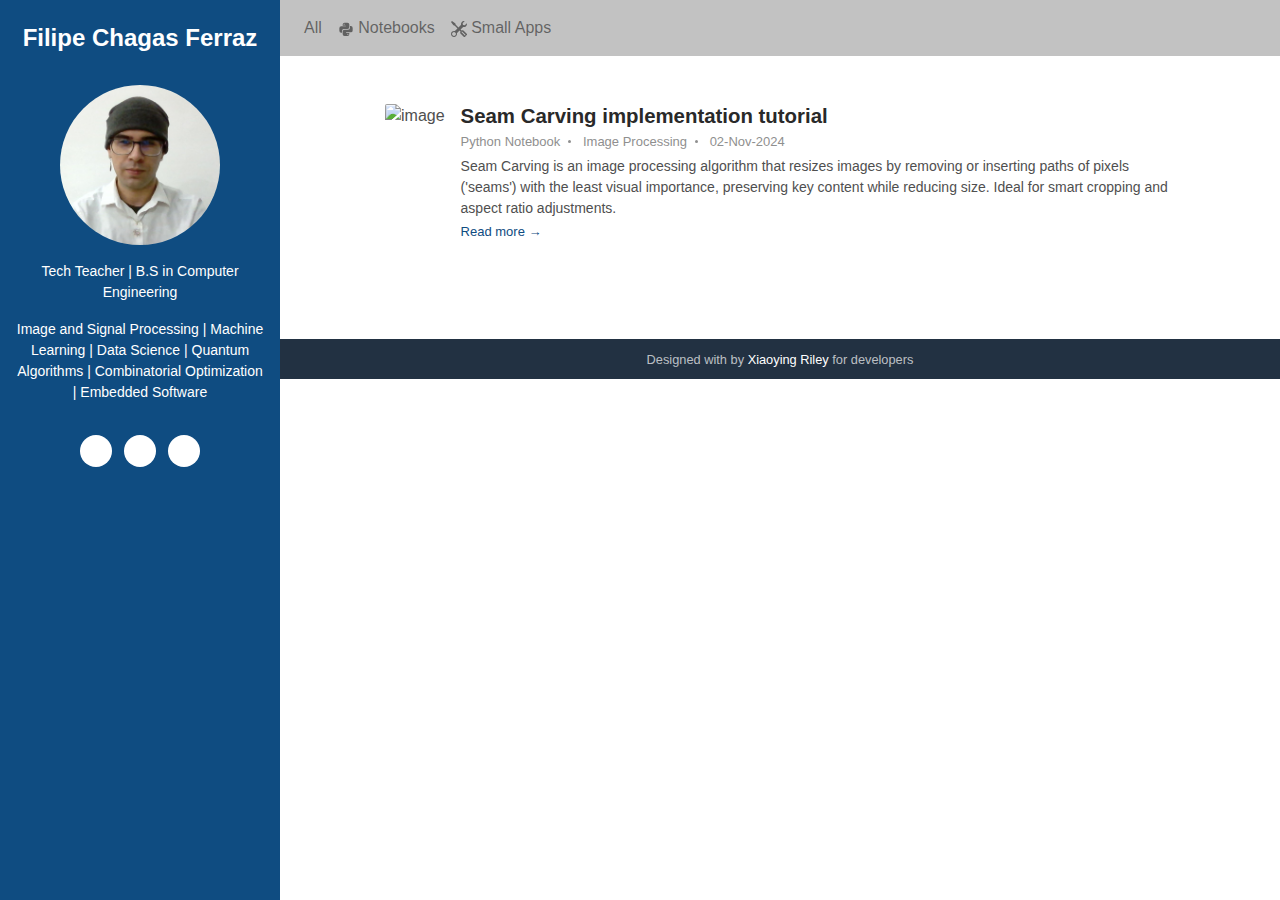
==== commit 95c313b4: "Website content listing update" ====
--- a/website/index.html
+++ b/website/index.html
@@ -11,7 +11,7 @@
     <meta name="viewport" content="width=device-width, initial-scale=1.0">
     <meta name="description" content="Blog Template">
     <meta name="author" content="Xiaoying Riley at 3rd Wave Media">    
-    <link rel="shortcut icon" href="favicon.ico"> 
+    <link rel="shortcut icon" href="favicon.svg"> 
     
     <!-- FontAwesome JS-->
 	<link rel="stylesheet" href="https://cdn.jsdelivr.net/gh/jpswalsh/academicons@1/css/academicons.min.css">
@@ -62,7 +62,7 @@
     <div class="main-wrapper">
 
 		
-<nav class="navbar navbar-expand-lg navbar-light bg-light ">
+<nav class="navbar navbar-expand-lg navbar-light bg-light">
 	<!--<a class="navbar-brand" href="#">Contents</a>-->
 	<button class="navbar-toggler" type="button" data-toggle="collapse" data-target="#navbarNavDropdown"
 		aria-controls="navbarNavDropdown" aria-expanded="false" aria-label="Toggle navigation">
@@ -114,15 +114,18 @@
 <section class="blog-list px-3 py-5 p-md-5" id="notebooks">
 	<div class="container" id="posts">
 		
-		<div class="item mb-5 post" id="post_0" contenttype="Python Notebook"
+		<div class="item mb-5 post" contenttype="Python Notebook"
 			contenttopic="Image Processing">
 			<div class="media">
 				<img class="mr-3 img-fluid post-thumb d-none d-md-flex" src="https://github.com/FilipeChagasDev/FilipeChagasDev/blob/main/notebooks/seam-carving/output/seam-carving-filipe.gif?raw=true" alt="image">
 				<div class="media-body">
-					<h3 class="title mb-1"><a target="_blank" href="https://github.com/FilipeChagasDev/FilipeChagasDev/blob/main/notebooks/seam-carving/seam-carving-filipe.ipynb">Seam Carving</a></h3>
-					<div class="meta mb-1"><span>Python Notebook</span><span class="time">Image
-							Processing</span><span><a>Nov 2024</a></span></div>
-					<div class="intro">Seam Carving is an algorithm that reduces the width or height of an image, avoiding distortions in its content. This animation shows the process of reducing the width of an image with Seam Carving: for each pixel of width to be limited, a "minimum energy" vertical path (where there is less variation in brightness) is found and its pixels are removed. In this implementation, the "energy" of the image is calculated as the magnitude of the gradient.</div>
+					<h3 class="title mb-1"><a target="_blank" href="https://github.com/FilipeChagasDev/FilipeChagasDev/blob/main/notebooks/seam-carving/seam-carving-filipe.ipynb">Seam Carving implementation tutorial</a></h3>
+					<div class="meta mb-1">
+						<span>Python Notebook</span>
+						<span class="time">Image Processing</span>
+						<span>02-Nov-2024</span>
+					</div>
+					<div class="intro">Seam Carving is an image processing algorithm that resizes images by removing or inserting paths of pixels ('seams') with the least visual importance, preserving key content while reducing size. Ideal for smart cropping and aspect ratio adjustments.</div>
 					<a class="more-link" target="_blank" href="https://github.com/FilipeChagasDev/FilipeChagasDev/blob/main/notebooks/seam-carving/seam-carving-filipe.ipynb">Read more &rarr;</a>
 				</div><!--//media-body-->
 			</div><!--//media-->
